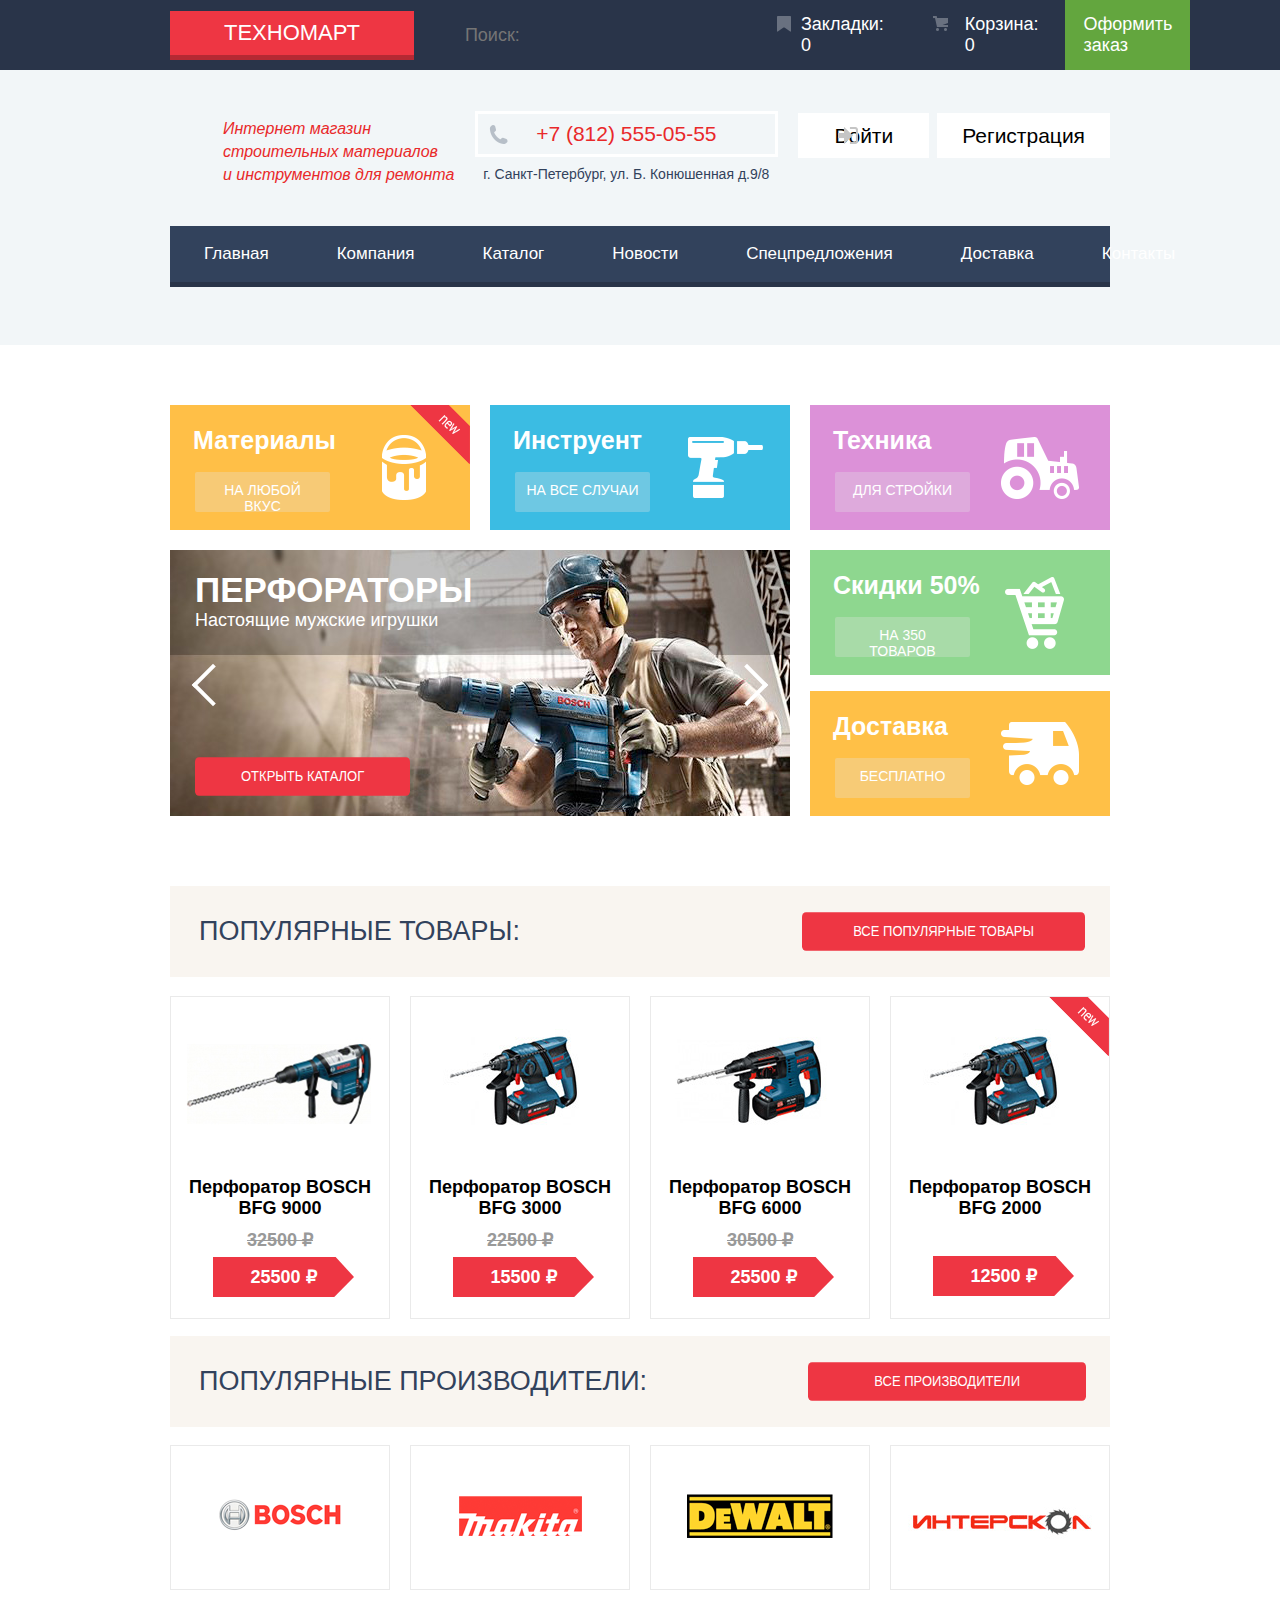
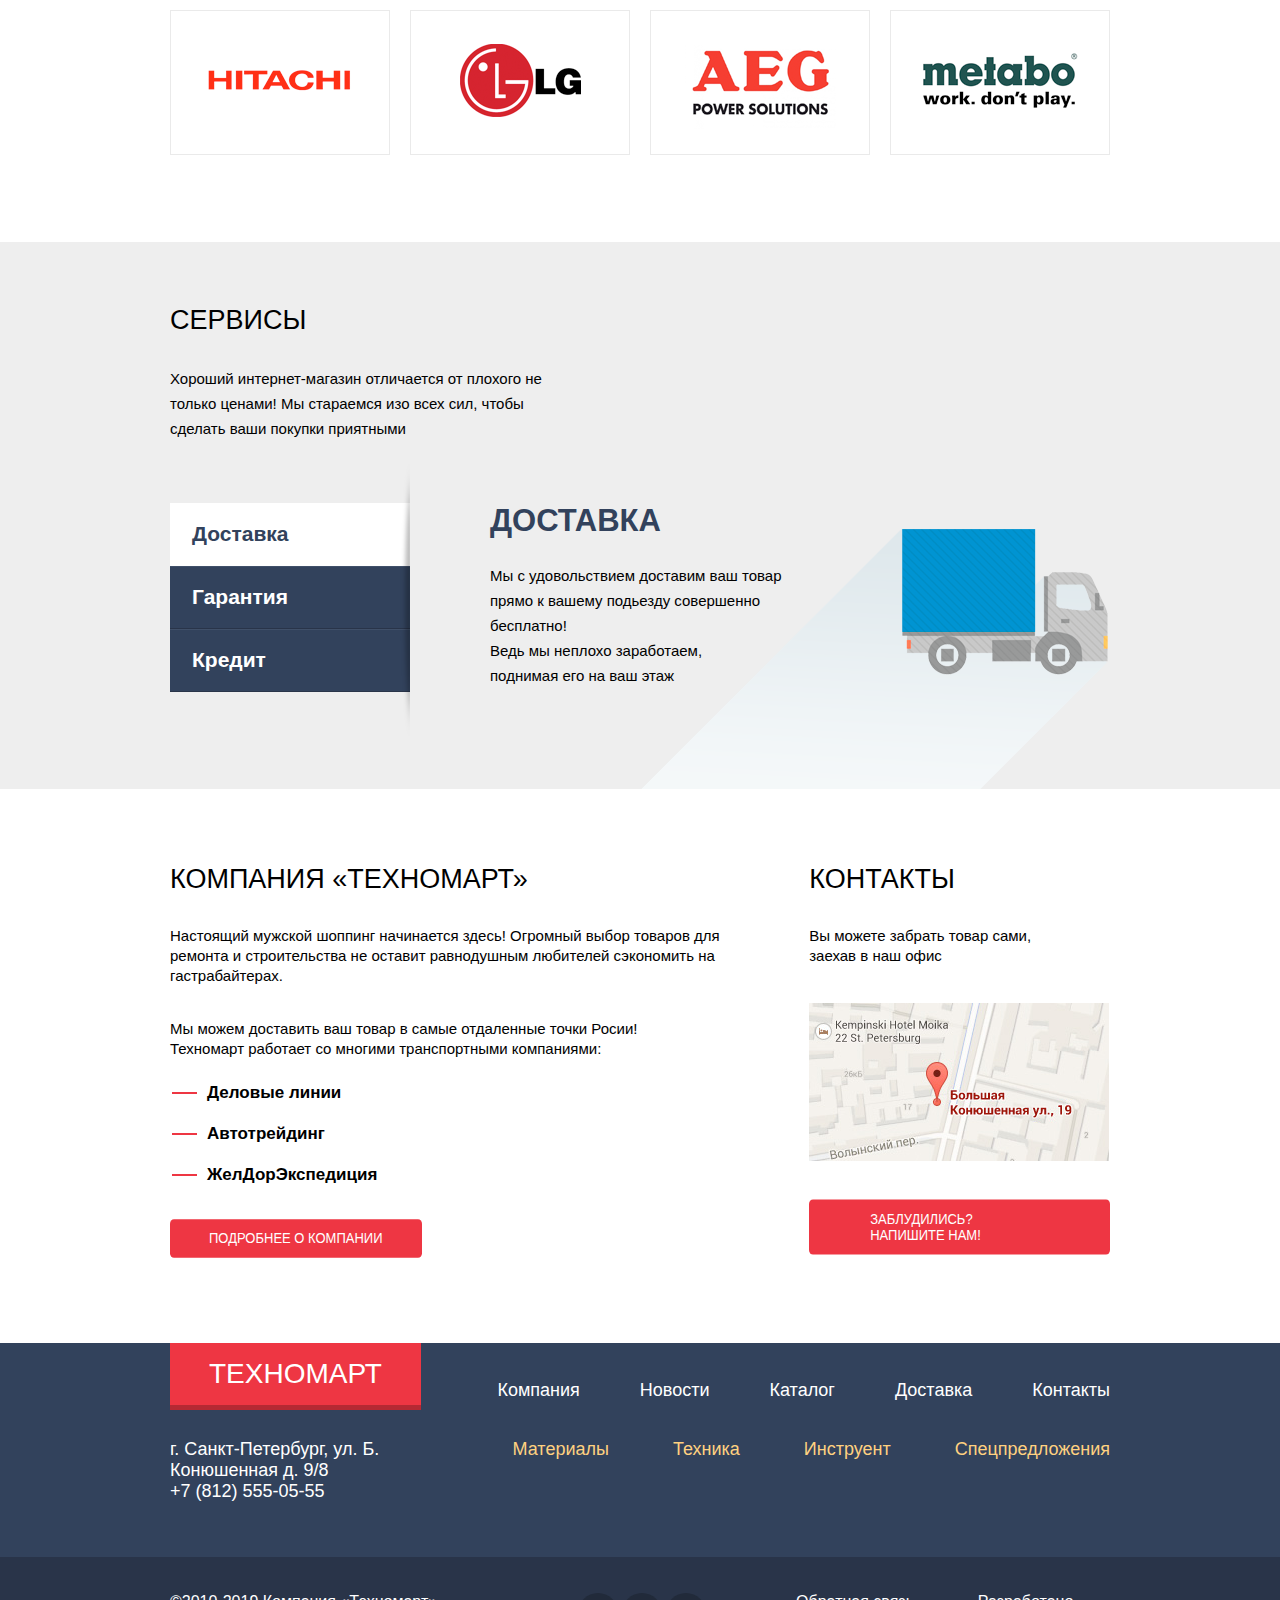
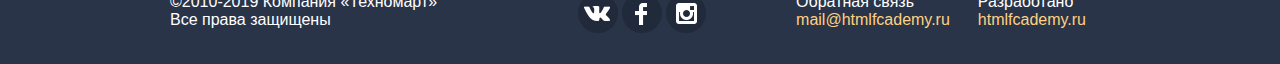
==== index.html @ 1d7a2756 "итоговая на проверку наставнику #1" ====
<!DOCTYPE html>
<html lang="ru">
  <head>
    <meta charset="utf-8">
    <title>HTML Academy: Техномарт</title>
    <link href="https://fonts.googleapis.com/css?family=Cuprum:400,400i,700&amp;PT+Sans:400,700&display=swap&subset=cyrillic" rel="stylesheet">
    <link href="css/main.css" rel="stylesheet">
  </head>
  <body>
    <header class="header">
      <section class="header-top">
        <h2 class="visually-hidden">Навигация по сайту</h2>
      <nav class="container navigation">
        <a class="header-logo" href="">Техномарт</a>
        <!--Поле ввода для поиск-->
        <form action="https://echo.htmlacademy.ru" method="get">

            <label for="form-search"></label>
            <input id="form-search" type="search" name="search" value="" placeholder="Поиск:">

        </form>
        <a class="bookmarks" href="">Закладки: 0</a>
        <a class="basket" href="">Корзина: 0</a>
        <a class="checkout" href="">Оформить заказ</a>
      </nav>
      </section>
      <section class="header-midlle">
        <div class="container wr-header">
        <h2 class="visually-hidden">Навигация по сайту</h2>
        <p class="shop-description">Интернет магазин<br>строительных материалов<br>и инструментов для ремонта</p>
        <div>
          <span class="header-number">+7 (812) 555-05-55</span>
          <span>г. Санкт-Петербург, ул. Б. Конюшенная д.9/8</span>
        </div>
        <ul class="user-navigation">
          <li><a class="login-link" href="">Войти</a></li>
          <li><a class="login-registration" href="">Регистрация</a></li>
        </ul>
        </div>
     <section class="container site-navigation-bottom">
       <h2 class="visually-hidden">Навигация по сайту</h2>
        <nav class="site-navigation">
          <ul>
            <li><a class="site-navigation-current">Главная</a></li>
            <li><a href="">Компания</a></li>
            <li><a href="inner.html">Каталог</a></li>
            <li><a href="">Новости</a></li>
            <li><a href="">Спецпредложения</a></li>
            <li><a href="">Доставка</a></li>
            <li><a href="">Контакты</a></li>
          </ul>
        </nav>
      </section>
      </section>
    </header>
    <!--Основное содержание-->
    <main class="main">
      <section class="container goods">
        <div class="goods-item-top">
          <h2 class="visually-hidden">Преимущества</h2>
          <div class="store-nav materials">
            <p>Материалы</p>
            <a class="bt-store" href="">На любой вкус</a>
          <!--сделать фоном красный уголок-->
          </div>
          <div class="store-nav tool">
            <p>Инструент</p>
            <a class="bt-store" href="">На все случаи</a>
          </div>
          <div class="store-nav technics">
            <p>Техника</p>
            <a class="bt-store" href="">Для стройки</a>
          </div>
        </div>

        <div class="wr-goods">
        <section class="slider">
            <h2 class="visually-hidden">Слайдер с товарами</h2>
            <input class="visually-hidden" type="radio" id="product-1" name="toggle" checked>
            <input class="visually-hidden" type="radio" id="product-2" name="toggle">

            <div class="slider-controls">
                <label class="slider-controls-item slider-controls-item--1" for="product-1">Первый</label>
              <label class="slider-controls-item slider-controls-item--2" for="product-2">Второй</label>
            </div>
            <ul class="slider-list">
              <li class="slider-item">
                  <h3>Перфораторы</h3>
                  <p>Настоящие мужские игрушки</p>
                  <a href="" class="button">Открыть каталог</a>
              </li>

              <li class="slider-item">
                  <h3>Дрели</h3>
                  <p>Соседям на радость!</p>
                  <a href="" class="button">Открыть каталог</a>
              </li>
            </ul>
          </section>

        <div class="goods-item-bottom">
        <div class="store-nav discounts">
          <p>Скидки 50%</p>
          <a class="bt-store" href="">На 350 товаров</a>
        </div>
        <div class="store-nav delivery">
          <p>Доставка</p>
          <a class="bt-store" href="">Бесплатно</a>
        </div>
        </div>
        </div>

        <!-- <section class="slider">
          <h2 class="visually-hidden">Слайдер с товарами</h2>
          <input class="visually-hidden" type="radio" id="product-1" name="toggle" checked>
          <input class="visually-hidden" type="radio" id="product-2" name="toggle">

          <div class="slider-controls">
              <label class="slider-controls-item slider-controls-item--1" for="product-1">Первый</label>
            <label class="slider-controls-item slider-controls-item--2" for="product-2">Второй</label>
          </div>
          <ul class="slider-list">
            <li class="slider-item">
                <h3>Перфораторы</h3>
                <p>Настоящие мужские игрушки</p>
                <a href="" class="button">Открыть каталог</a>
            </li>

            <li class="slider-item">
                <h3>Дрели</h3>
                <p>Соседям на радость!</p>
                <a href="" class="button">Открыть каталог</a>
            </li>
          </ul>
        </section> -->
      </section>
      <section class="container product">
        <h2 class="visually-hidden">Товары магазина</h2>
          <div class="bg-head">
            <h3 class="title">Популярные товары:</h3>
          <a href="" class="button">Все популярные товары</a>
          </div>
        <ul class="perferator-list">
          <li>
            <img src="img/perforator-3.png" alt="BFG 9000">
            <span class="product-category">Перфоратор BOSCH BFG 9000</span>
            <span class="product-discount">32500 ₽</span>
            <span class="product-price">25500 ₽</span>
            <div class="actions">
              <a class="checkout-order buy-item">Купить</a>
              <a class="bookmarks-item" href="">В закладки</a>
            </div>
          </li>
          <li>
            <img src="img/perforator-1.jpg" alt="BFG 3000">
            <span class="product-category">Перфоратор BOSCH BFG 3000</span>
            <span class="product-discount">22500 ₽</span>
            <span class="product-price">15500 ₽</span>
            <div class="actions">
              <a class="checkout-order buy-item">Купить</a>
              <a class="bookmarks-item" href="">В закладки</a>
            </div>
          </li>
          <li>
            <img src="img/perforator-2.jpg" alt="BFG 6000">
            <span class="product-category">Перфоратор BOSCH BFG 6000</span>
            <span class="product-discount">30500 ₽</span>
            <span class="product-price">25500 ₽</span>
            <div class="actions">
              <a class="checkout-order buy-item">Купить</a>
              <a class="bookmarks-item" href="">В закладки</a>
            </div>
          </li>
          <li class="no-discount new">
            <!--сделать фоном красный уголок-->
            <img src="img/perforator-1.jpg" alt="BFG 2000">
            <span class="product-category">Перфоратор BOSCH BFG 2000</span>
            <span class="product-price">12500 ₽</span>
            <div class="actions">
              <a href="" class="checkout-order buy-item">Купить</a>
              <a href="" class="bookmarks-item">В закладки</a>
            </div>
          </li>
        </ul>
      </section>
      <section class="container producers">
        <h2 class="visually-hidden">Производители</h2>
        <div class="bg-head">
          <h3 class="title">Популярные производители:</h3>
        <a href="#" class="button">Все производители</a>
        </div>
        <ul class="producers-list">
          <li><a href=""><img src="img/bosch.png" alt="bosch"></a></li>
          <li><a href=""><img src="img/makita.png" alt="makita"></a></li>
          <li><a href=""><img src="img/dewalt.png" alt="dewalt"></a></li>
          <li><a href=""><img src="img/interscol.png" alt="interscol"></a></li>
          <li><a href=""><img src="img/hitachi.png" alt="hitachi.png"></a></li>
          <li><a href=""><img src="img/lg.png" alt="lg.png"></a></li>
          <li><a href=""><img src="img/aeg.png" alt="aeg"></a></li>
          <li><a href=""><img src="img/metabo.png" alt="metabo"></a></li>
        </ul>
      </section>
      <section class="services">
        <h2 class="visually-hidden">Услуги</h2>
        <div class="container services-title">
          <h3 class="title">Сервисы</h3>
          <p>Хороший интернет-магазин отличается от плохого не только ценами!
          Мы стараемся изо всех сил, чтобы сделать ваши покупки приятными</p>
        </div>


          <div class="container services-bg">
            <input class="visually-hidden" type="radio" name="servise-group" value="delivery" id="filter-delivery" checked>
            <input class="visually-hidden" type="radio" name="servise-group" value="guarantee" id="filter-guarantee">
            <input class="visually-hidden" type="radio" name="servise-group" value="credit" id="filter-credit">
            <div class="services-controls bs">
              <label class="services-controls-item services-controls-item--1" for="filter-delivery">Доставка</label>
              <label class="services-controls-item services-controls-item--2" for="filter-guarantee">Гарантия</label>
              <label class="services-controls-item services-controls-item--3" for="filter-credit">Кредит</label>
            </div>
            <ul class="services-bg-list">
                <li class="services-bg-item">
                  <h3 class="headline-title">Доставка</h3>
                  <p>Мы с удовольствием доставим ваш товар прямо к вашему подьезду
                  совершенно бесплатно!<br>
                  Ведь мы неплохо заработаем,<br> поднимая его на ваш этаж</p>
                </li>
                <li class="services-bg-item">
                  <h3 class="headline-title">Гарантия</h3>
                  <p>Если купленный у нас товар поломается или заискрит,
                  а также в случае пожара, спровоцированного его возгоранием,
                  вы всегда можете быть уверены в нашей гарантии.
                  Мы обменяем сгоревший товар на новый.
                  Дом уж восстановите как-нибудь сами.</p>
                </li>
                <li class="services-bg-item">
                  <h3 class="headline-title">Кредит</h3>
                  <p>Залезть в долговую яму стало проще!
                  Кредитные консультанты придут вам на помощь.</p>
                  <a class="button" href="">Отправить заявку</a>
                </li>
            </ul>
          </div>




        <!-- <div class="services-bg">
          <input class="visually-hidden" type="radio" name="servise-group" value="delivery" id="filter-delivery" checked>
          <input class="visually-hidden" type="radio" name="servise-group" value="guarantee" id="filter-guarantee">
          <input class="visually-hidden" type="radio" name="servise-group" value="credit" id="filter-credit">

          <div class="services-controls">
            <label class="services-controls-item services-controls-item--1" for="filter-delivery">Доставка</label>
            <label class="services-controls-item services-controls-item--2" for="filter-guarantee">Гарантия</label>
            <label class="services-controls-item services-controls-item--3" for="filter-credit">Кредит</label>
          </div>

          <ul class="services-bg-list">
              <li class="services-bg-item">
                <h3 class="headline-title">Доставка</h3>
                <p>Мы с удовольствием доставим ваш товар прямо к вашему подьезду
                совершенно бесплатно!
                Ведь мы неплохо заработаем, поднимая его на ваш этаж</p>
              </li>
              <li class="services-bg-item">
                <h3 class="headline-title">Гарантия</h3>
                <p>Если купленный у нас товар поломается или заискрит,
                а также в случае пожара, спровоцированного его возгоранием,
                вы всегда можете быть уверены в нашей гарантии.
                Мы обменяем сгоревший товар на новый.
                Дом уж восстановите как-нибудь сами.</p>
              </li>
              <li class="services-bg-item">
                <h3 class="headline-title">Кредит</h3>
                <p>Залезть в долговую яму стало проще!
                Кредитные консультанты придут вам на помощь.</p>
                <a href="">Отправить заявку</a>
              </li>
            </ul> -->

        <!-- <div>

          <h3 class="headline-title">Доставка</h3>
          <p>Мы с удовольствием доставим ваш товар прямо к вашему подьезду
          совершенно бесплатно!
          Ведь мы неплохо заработаем, поднимая его на ваш этаж</p>


        </div>
        <div class="visually-hidden">
          <h3 class="headline-title">Гарантия</h3>
          <p>Если купленный у нас товар поломается или заискрит,
            а также в случае пожара, спровоцированного его возгоранием,
            вы всегда можете быть уверены в нашей гарантии.
            Мы обменяем сгоревший товар на новый.
            Дом уж восстановите как-нибудь сами.</p>


        </div>
        <div class="visually-hidden">
          <h3 class="headline-title">Кредит</h3>
          <p>Залезть в долговую яму стало проще!
            Кредитные консультанты придут вам на помощь.</p>
            <a href="">Отправить заявку</a>
        </div>

      </div>-->
      </section>

      <section class="container main-contact">
        <h2 class="visually-hidden">Контакты</h2>
      <div class="partners">
        <h3 class="title">Компания &laquo;Техномарт&raquo;</h3>
        <p>Настоящий мужской шоппинг начинается здесь! Огромный выбор товаров
          для ремонта и строительства не оставит равнодушным любителей сэкономить на
          гастрабайтерах.</p>
        <p>Мы можем доставить ваш товар в самые отдаленные точки Росии!<br>
          Техномарт работает со многими транспортными компаниями:</p>
        <ul class="partners-list">
          <li class="partners-item">Деловые линии</li>
          <li class="partners-item">Автотрейдинг</li>
          <li class="partners-item">ЖелДорЭкспедиция</li>
        </ul>
        <a class="button" href="">Подробнее о компании</a>
      </div>
      <div class="contact">
        <h3 class="title">Контакты</h3>
          <p>Вы можете забрать товар сами,<br> заехав в наш офис</p>
        <!--При нажатии карта увеличивается-->
          <a class="modal-link-map" href=""><img src="img/road-map-small.jpg" alt="Карта проезда"></a>
          <!--Ссылка-кнопка на попап формы связи-->
          <a class="modal-link-contact button" href="">Заблудились? Напишите нам!</a>
       </div>
      </section>
    </main>
  <footer class="footer">
    <section class="container footer-top">
      <h2 class="visually-hidden">О компании</h2>
      <nav class="footer-navigation">
        <a class="footer-logo" href="">Техномарт</a>
        <ul class="footer-site-navigation">
          <li><a href="">Компания</a></li>
          <li><a href="">Новости</a></li>
          <li><a href="inner.html">Каталог</a></li>
          <li><a href="">Доставка</a></li>
          <li><a href="">Контакты</a></li>
        </ul>
      </nav>
    </section>
    <section class="container footer-midlle">
      <h2 class="visually-hidden">Адрес и предложения</h2>
      <div class="footer-contact">
        <p>г. Санкт-Петербург, ул. Б. Конюшенная д. 9/8</p>
        <p>+7 (812) 555-05-55</p>
      </div>
      <nav class="footer-navigation-shop">
        <ul class="footer-shop-item">
          <li><a href="">Материалы</a></li>
          <li><a href="">Техника</a></li>
          <li><a href="">Инструент</a></li>
          <li><a href="">Спецпредложения</a></li>
        </ul>
      </nav>
    </section>
    <section class="footer-bottom">
      <div class="container wr-footer">
      <h2 class="visually-hidden">Обратная связь</h2>
     <div class="footer-copyright">
        <p>&copy;2010-2019 Компания &laquo;Техномарт&raquo;<br>
        Все права защищены</p>
    </div>
        <!--Мы в соцсетях-->
    <div>
      <ul class="footer-social">
        <li><a href="#"><img class="icon-social-vk" src="img/vk-icon.png" alt="вконтакте"></a></li>
        <li><a href="#"><img class="icon-social-fb" src="img/fb-icon.png" alt="фейсбук"></a></li>
        <li><a href="#"><img class="icon-social-ig" src="img/insta-icon.png" alt="инстаграм"></a></li>
      </ul>
    </div>
    <div class="footer-feedback">
      <p>Обратная связь</p>
      <a href="">mail@htmlfcademy.ru</a>
    </div>
    <div class="footer-development">
      <p>Разработано</p>
      <a href="https://htmlacademy.ru/intensive/htmlcss">htmlfcademy.ru</a>
    </div>
    </div>
    </section>
  </footer>

 <!--Попап формы связи-->
 <section class="modal modal-email">
    <h2 class="visually-hidden">Форма отправки</h2>
    <button class="modal-close" type="button" name="close" value="Закрыть"></button>
    <form action="https://echo.htmlacademy.ru" method="post" enctype="multipart/form-data">
      <div class="wr-form">
        <p><span>Ваше имя:</span><label for="your-name"></label>
        <input id="your-name" type="text" name="name" placeholder="Имя Фамилия"></p>
        <p><span>Ваш e-mail:</span><label for="your-email"></label>
        <input id="your-email" type="email" name="email" placeholder="email@example.com" required></p>
      </div>
      <p><span>Текст письма:</span>
      <textarea name="your-text" rows="5" cols="30" placeholder="В свободной форме" required></textarea></p>
      <div class="bg-modal-email"><button class="button" type="submit" name="send" value="Отправить">Отправить</button></div>
    </form>
 </section>
  <!--Попап всплывающей карты-->
  <section class=" modal modal-map">
      <h2 class="visually-hidden">Как до нас добраться</h2>
      <div class="map-img modal-link-map"><img src="img/road-map-big.jpg" alt="Офис компании по адресу ул. Большая Конюшенная 19/8, Санкт-Петербург"></div>
      <button  class="modal-close" type="button" name="close" value="Закрыть"></button>
  </section>
  <!--Попап карточки заказа-->
 <section class=" modal modal-order-card">
    <div class="bg-modal">
   <h2 class="visually-hidden">Добавление в корзину</h2>
    <button class="modal-close modal-close-card" type="button" name="close" value="Закрыть"></button>
    <!-- <button id="modal-close-order" type="button" name="close" value="Закрыть"></button> -->
    <p>Товар добавлен в корзинку</p>
   </div>
    <div class="wr-modal-order-card">
      <a class="button" href="">Оформить заказ</a>
      <a class="button" href="">Продожить покупки</a>
    </div>
 </section>

  <script>
    /*форма*/
    var link = document.querySelector(".modal-link-contact");
    var popup = document.querySelector(".modal-email");
    var close = popup.querySelector(".modal-close");
    var form = popup.querySelector("form");
    var name = popup.querySelector("[name=name]");
    var email = popup.querySelector("[name=email]");
    var isStorageSupport = true;
    var storage = "";
      try {
      storage = localStorage.getItem("name");
    } catch (err) {
      isStorageSupport = false;
    }

    link.addEventListener("click", function (evt){
      evt.preventDefault();
      popup.classList.add("modal-show");
      if (storage) {
      name.value = storage;
      email.focus();
    }else {
      name.focus();
    }
    });

    close.addEventListener("click", function (evt) {
    evt.preventDefault();
    popup.classList.remove("modal-show");
    popup.classList.remove("modal-error");
  });

  form.addEventListener("submit", function (evt) {
    if (!name.value || !email.value) {
      evt.preventDefault();
      popup.classList.add("modal-error");
    }else {
      if (isStorageSupport) {
        localStorage.setItem("name", name.value);
      }
    }
  });

  window.addEventListener("keydown", function (evt) {
    if (evt.keyCode === 27) {
      evt.preventDefault();
      if (popup.classList.contains("modal-show")) {
        popup.classList.remove("modal-show");
        popup.classList.remove("modal-error");
      }
    }
  });
  /*Карта*/
  var mapLink = document.querySelector(".modal-link-map");
  var mapPopup = document.querySelector(".modal-map");
  var mapClose = mapPopup.querySelector(".modal-close");

  mapLink.addEventListener("click", function (evt) {
    evt.preventDefault();
    mapPopup.classList.add("modal-show");
});
mapClose.addEventListener("click", function (evt) {
    evt.preventDefault();
    mapPopup.classList.remove("modal-show");
  });

  window.addEventListener("keydown", function (evt) {
    if (evt.keyCode === 27) {
      evt.preventDefault();
      if (mapPopup.classList.contains("modal-show")) {
        mapPopup.classList.remove("modal-show");
      }
    }
  });
  /*карточка заказа*/
  var orderLink = document.querySelector(".checkout-order");
  var orderPopup = document.querySelector(".modal-order-card");
  var orderClose = document.querySelector(".modal-close-card");

  orderLink.addEventListener("click", function (evt) {
    evt.preventDefault();
    orderPopup.classList.add("modal-show");
});
orderClose.addEventListener("click", function (evt) {
    evt.preventDefault();
    orderPopup.classList.remove("modal-show");
  });

  window.addEventListener("keydown", function (evt) {
    if (evt.keyCode === 27) {
      evt.preventDefault();
      if (orderPopup.classList.contains("modal-show")) {
        orderPopup.classList.remove("modal-show");
      }
    }
  });
  </script>
 </body>
</html>
---- css/main.css ----
*{
  margin: 0;
  padding: 0;
  box-sizing: border-box;
}

ul {
  list-style: none;
}

a {
  text-decoration: none;
}

.visually-hidden {
  display: none;
}

.container {
  max-width: 940px;
  margin: auto;
  /* padding: 0 20px; */
}

.navigation {
  display: flex;
  align-items: center;
  flex-direction: row;
}

.footer-navigation {
  display: flex;
  justify-content: space-between;
  align-items: center;
  flex-direction: row;
}

.footer-midlle {
  display: flex;
  justify-content: space-between;
  flex-direction: row;
  align-items: flex-start;
  margin-top: 29px;
}

.navigation .header-logo {
  font-family: 'Cuprum Regular', Arial, sans-serif;
  font-size: 22px;
  text-transform: uppercase;
  font-stretch: condensed;
  border-bottom: solid 5px #b52933;
  background-color: #ee3643;/*рамку опустить вниз*/
}
.navigation input {
  position: relative;
  outline: none;
  border: 1px solid transparent;
  background-color: #293449;
  padding: 13px 49px;
  padding-left: 50px;
  font-family: 'Cuprum Regular', Arial, sans-serif;
  font-size: 18px;
  font-stretch: condensed;
  color: #fff;
}
input [placeholder] {/*??*/
  color: #fff;
}
.navigation input::before {/*где иконка?*/
  content: '';
  position: absolute;
  top: 13px;
  right: 266px;
  bottom: 0;
  left: 0;
  background-image: url('../img/icon-search.png');
  background-repeat: no-repeat;
  background-position: 100% 0;
}

.navigation input:focus {
  background-color: #fff;
}

.header-logo {
  padding: 9px 54px;
}

.header-logo:hover,
.header-logo:focus {
  background-color: #ca2c37;
}

.checkout {
  padding: 14px 18px;
  background-color: #63a63e;
}

 .basket-focus {
  background-color: #ee3643;
  padding: 13px;
  padding-left: 45px;
  padding-right: 24px;
  margin-left: -8px;
}
.bookmarks,
.basket {
  position: relative;
  padding: 14px 27px;
  padding-left: 54px;
}

.navigation .bookmarks:hover,
.navigation .basket:hover {
  background-color: #212a3a;
}

.navigation .bookmarks:focus,
.navigation .basket:focus {
  background-color: #161d29;
  color: #999ca1;
}

.navigation .checkout:focus {
  background-color: #518534;
  color: #999ca1;
}

.bookmarks::before {
  content: '';
  position: absolute;
  top: 16px;
  right: 120px;
  bottom: 0;
  left: 0;
  background-image: url('../img/icon-bookmark.png');
  background-repeat: no-repeat;
  background-position: 100% 0;
}

.basket::before {
  content: '';
  position: absolute;
  top: 16px;
  right: 117px;
  bottom: 0;
  left: 0;
  background-image: url('../img/cart-icon.png');
  background-repeat: no-repeat;
  background-position: 100% 0;
}

.header-top {
  background-color: #293449;;
}

.header-midlle {
  background-color: #f2f6f8;
  padding-bottom: 58px;
}

.wr-header {
  display: flex;
  justify-content: space-between;
  padding-bottom: 40px;
  padding-top: 30px;
}

.shop-description {
  padding-top: 17px;
  padding-left: 53px;
}

.wr-header div {
  position: relative;
  display: flex;
  flex-direction: column;
  padding-top: 11px;
  text-align: center;
}

.user-navigation {
  position: relative;
  display: flex;
  padding-top: 24px;
}

.site-navigation-bottom {
  background-color: #32425c;
  border-bottom: solid 5px #293449;
}

.header-top a {
  font-family: 'Cuprum Regular', Arial, sans-serif;
  font-size: 18px;
  font-stretch: condensed;
  color: #fff;
}

div .shop-description  {
  font-family: 'Cuprum Italic', Arial, sans-serif;
  font-style: italic;
  font-size: 16px;
  font-stretch: condensed;
  line-height: 23px;
  color: #e9292a;
}

.header-number {
  font-family: 'Cuprum Regular', Arial, sans-serif;
  font-size: 21px;
  font-stretch: condensed;
  color: #e9292a;
  padding: 8px 58px;
  margin-bottom: 9px;
  border: 3px solid #fff;
}

.header-number::before {
  content: '';
  position: absolute;
  top: 25px;
  right: 0;
  bottom: 0;
  left: 0;
  background-image: url('../img/icon-phone.png');
  background-repeat: no-repeat;
  background-position: 5% 0%;
}

.header-number+span {
  font-family: 'Cuprum Regular', Arial, sans-serif;
  font-size: 14px;
  font-stretch: condensed;
  color: #32425c;
}

.user-navigation a,
.user-name {
  font-family: 'Cuprum Regular', Arial, sans-serif;
  font-size: 21px;
  /* line-height: 20px; */
  text-align: center;
  font-stretch: condensed;
  color: #000;
  background-color: #fff;
}

.heade p:last-child {
  position: relative;
}

.user-name::before {
  content: '';
  position: absolute;
  top: 13px;
  right: 266px;
  bottom: 0;
  left: 0;
  background-image: url('../img/icon-user.png');
  background-repeat: no-repeat;
  background-position: 100% 0;
}

.user-name::after {
  content: '';
  position: absolute;
  top: 15px;
  right: 12px;
  bottom: 0;
  left: 0;
  background-image: url('../img/icon-logout.png');
  background-repeat: no-repeat;
  background-position: 100% 0;
}

.login-link {
  padding: 11px 36px;
  margin-right: 8px;
}

.login-link::before {
  content: '';
  position: absolute;
  top: 27px;
  right: 252px;
  bottom: 0;
  left: 0;
  background-image: url('../img/icon-entrance.png');
  background-repeat: no-repeat;
  background-position: 100% 0;
}

.login-link::before:hover {    /*наведение и клик??*/
  color: #32425c;
}

.login-registration {
  padding: 11px 25px;
}

.login-link:hover,
.login-registration:hover {
  color: #ee3643;
}

.login-link:focus,
.login-registration:focus,
.user-name:focus {
  color: #c5c5c5;
}

.user a {
  font-family: 'Cuprum Regular', Arial, sans-serif;
  font-size: 16px;
  text-decoration: underline;
  font-stretch: condensed;
  color: #32425c;
}

.user {
  display: flex;
  position: relative;
  top: 66px;
  right: 57px;
  margin-right: 0px;
}

.user-orders {
  padding-right: 47px;
}

.user-name {
  padding-top: 11px;
  padding-bottom: 11px;
  padding-left: 48px;
  padding-right: 83px;
  position: absolute;
  margin-top: 12px;
  margin-left: -11px;
}

.user a:hover {
  color: #ee434f;
}

.user a:focus {
  color:
  #c5c5c5;
}

.site-navigation a {
  font-family: 'Cuprum Regular', Arial, sans-serif;
  font-size: 17px;
  text-decoration: none;
  font-stretch: condensed;
  padding: 18px 34px;/*посреди есть тонкая линия*/
  color: #fff;
}

.site-navigation a:hover {
  background-color: #293449;
}

.site-navigation a:focus{
  color: #c5c5c5;
}

.site-navigation ul,
.footer-site-navigation,
.footer-shop-item {
  display: flex;
  justify-content: space-around;
}

.site-navigation li  {
  padding: 18px 0;
}

.main {
  background-color: #fff;
}

.destination  p,
.services p,
.main-contact p {
  font-family: 'PT Sans Regular', Arial, sans-serif;
  font-size: 15px;
  font-weight: 400;
  line-height: 20px;
  font-stretch: condensed;
  color: #000;
}

.main-navigation {
  display: flex;
  position: relative;
}

.main-navigation li {
  padding-left: 50px;
  padding-top: 23px;
  padding-bottom: 18px;
}

.main-navigation li:nth-child(1)::before {
  content: '';
  position: absolute;
  top: 26px;
  right: 0;
  bottom: 0;
  left: 0;
  background-image: url('../img/icon-home.png');
  background-repeat: no-repeat;
  width: 14px;
  height: 12px;
}

.main-navigation li:nth-child(1)::after {
  content: '';
  position: absolute;
  top: 26px;
  right: 0;
  bottom: 0;
  left: 27px;
  background-image: url('../img/icon-right-small.png');
  background-repeat: no-repeat;
  width: 8px;
  height: 12px;
}

.main-navigation li:nth-child(n+2)::before {
  content: '';
  position: absolute;
  top: 26px;
  right: 0;
  bottom: 0;
  left: 122px;
  background-image: url('../img/icon-right-small.png');
  background-repeat: no-repeat;
  width: 8px;
  height: 12px;
}

.main-navigation li:nth-child(n+2)::after {
  content: '';
  position: absolute;
  top: 26px;
  right: 0;
  bottom: 0;
  left: 243px;
  background-image: url('../img/icon-right-small.png');
  background-repeat: no-repeat;
  width: 8px;
  height: 12px;
}



.main-navigation a {
  font-family: 'PT Sans Regular', Arial, sans-serif;
  font-size: 13px;
  color: #000;
  text-transform: uppercase;
  font-stretch: condensed;
  cursor: pointer;
}

.goods p {
  font-family: 'Cuprum Bold', Arial, sans-serif;
  font-size: 25px;
  font-weight: 600;
  padding-top: 21px;
  padding-left: 23px;
  font-stretch: condensed;
  color: #fff;
}

/* .goods {
  padding-top: 60px;
  padding-bottom: 50px;
  display: flex;
  flex-wrap: wrap
}

.slider {
  flex-grow: 1;
}

.goods-item {
  display: flex;
  flex-wrap: wrap;
  justify-content: space-between;

}
.goods > .goods-item {
   margin-bottom: 20px;
   flex-grow: 1
}
.wr-goods {
  display: flex;
  flex-grow: 1;
  justify-content: space-between;
}
.wr-goods .goods-item {
  flex-direction: column;
  justify-content: space-between;
} */




.goods {
  padding-top: 60px;
  padding-bottom: 50px;
  display: flex;
  flex-direction: column;
}

.goods-item-top {
  display: flex;
  /* flex-wrap: wrap; */
  justify-content: space-between;
}

.wr-goods {
  display: flex;
  flex-direction: row;
  padding-top: 20px;
}
.goods-item-bottom {
  display: flex;
  flex-direction: column;
}



/*слайдер*/
.slider {
  position: relative;
  width: 100%;
}

.slider-controls {
  position: absolute;
  left: 45%;
  bottom: 48%;
  z-index: 100;
  width: 160px;
  height: 18px;
  text-align: center;
  font-size: 0;
  transform: translateX(-50%);
}

.slider-controls label:nth-child(1) {
  position: relative;
  display: inline-block;
  width: 30px;
  height: 30px;
  cursor: pointer;
  border-left: 4px solid #fff;
  border-bottom: 4px solid #fff;
  transform: rotate(45deg);
  right: 144%;
}

.slider-controls label:nth-child(2) {
  position: relative;
  display: inline-block;
  width: 30px;
  height: 30px;
  cursor: pointer;
  border-left: 4px solid #fff;
  border-bottom: 4px solid #fff;
  transform: rotate(-135deg);
  right: -171%;
}

.slider-controls label::after {
  content: "";
  position: absolute;
  top: 8px;
  left: 8px;
  z-index: 1;
  width: 18px;
  height: 18px;
}

.slider-item {
  display: none;
  padding: 20px 0 22px 25px;
}

.slider-item:nth-child(1) {
  background-image: url("../img/image-slider-perforator.jpg");
  background-repeat: no-repeat;
  background-position: 0 0;
}

.slider-item:nth-child(2) {
  background-image: url("../img/image-slider-drill.jpg");
  background-repeat: no-repeat;
  background-position: 0 0;
}

#product-1:checked ~ .slider-list .slider-item:nth-child(1) {
  display: block;
}

#product-2:checked ~ .slider-list .slider-item:nth-child(2) {
  display: block;
}

#product-1:checked ~ .slider-controls .slider-controls-item--1::before,
#product-2:checked ~ .slider-controls .slider-controls-item--2::before {
  content: "";
  position: absolute;
  left: 50%;
  top: 50%;
  z-index: 2;
  width: 4px;
  height: 4px;
  margin: -4px;
  background-color: inherit;
}

.slider h3 {
  font-family: 'Cuprum Bold', Arial, sans-serif;
  font-size: 35px;
  font-weight: 600;
  text-transform: uppercase;
  padding: 0;
  font-stretch: condensed;
  color: #fff;
}

.slider p {
  font-family: 'Cuprum Regular', Arial, sans-serif;
  font-size: 18px;
  font-weight: 400;
  padding: 0;
  font-stretch: condensed;
  color: #fff;
  margin-bottom: 128px;
}

/*секция ДОСТАВКА*/
.services {
  background-color: #eee
  ;
}

.services-title {
  padding-top: 63px;
  padding-bottom: 62px;
}

.services-title h3 {
  padding: 0;
}

.services-bg {
  position: relative;
  display: flex;
  /* padding-bottom: 99px; */
  /* background-color: #eeeeee;*/
}

.services-bg-item {
  display: none;
}

/* .services-bg-item:nth-child(1) {
  display: block;
} */

.services-bg-list {
  width: 100%;
  padding-left: 80px;
}

.services-title p {
  max-width: 410px;
  /* padding-left: 30px; */
  padding-top: 30px;
  line-height: 25px;
}

.services-bg-list p {
  max-width: 326px;
  line-height: 25px;
  margin: 24px 0 24px;
}

/* .services-controls p {
  font-family: 'Cuprum Bold', Arial, sans-serif;
  font-size: 21px;
  font-weight: 600;
  font-stretch: condensed;
  color: #fff;
  padding: 18px 22px;
  cursor: pointer;
} */
.services-controls label {
  position: relative;
  display: flex;
  width: 240px;
  height: 63px;
  background-color: #32425c;
  border-top: 1px solid #405069;
  border-bottom: 1px solid #293449;
  font-family: 'Cuprum Bold', Arial, sans-serif;
  font-size: 21px;
  font-weight: 600;
  font-stretch: condensed;
  color: #fff;
  padding: 18px 22px;
  /* z-index: 5; */
  cursor: pointer;
}

/* .services-controls .label:active {
  background-color: #fff;
} */

.services-bg-item {
  display: none;
}

.services-bg-item:nth-child(1) {
  background-image: url('../img/bg-car.png');
  background-repeat: no-repeat;
  background-position: 99% 104%;
  height: 286px;
}

.services-bg-item:nth-child(2) {
  background-image: url('../img/bg-guarantee.png');
  background-repeat: no-repeat;
  background-position: 99% 104%;
  height: 286px;
}

.services-bg-item:nth-child(3) {
  background-image: url('../img/bg-credit.png');
  background-repeat: no-repeat;
  background-position: 99% 104%;
  height: 286px;
}

#filter-delivery:checked ~ .services-bg-list .services-bg-item:nth-child(1) {
  display: block;
}

#filter-guarantee:checked ~ .services-bg-list .services-bg-item:nth-child(2) {
  display: block;
}

#filter-credit:checked ~ .services-bg-list .services-bg-item:nth-child(3) {
  display: block;
}

/* #filter-delivery:checked ~ .services-controls .services-controls-item--1::before,
#filter-guarantee:checked ~ .services-controls .services-controls-item--2::before,
#filter-credit:checked ~ .services-controls .services-controls-item--3::before {
  content: "";
  position: absolute;
  left: 0;
  top: 0;
  width: 240px;
  height: 63px;
  background-color: #fff;
  color: #000;
} */

#filter-delivery:checked ~ .services-controls label[for=filter-delivery],
#filter-guarantee:checked ~ .services-controls label[for=filter-guarantee],
#filter-credit:checked ~ .services-controls label[for=filter-credit] {
  /* content: "";
  position: absolute;
  left: 0;
  top: 0;
  width: 240px;
  height: 63px; */
  background-color: #fff;
  color: #32425c;
  border-top: 1px solid #ffffff;
  border-bottom: 1px solid #ffffff;
}

.services-controls {
  position: relative;
}

/* .bs {
  border-right-color: #ef40b0;
    border-right-style: dotted;
    border-right-width: 3px;
    box-shadow: 0 0 10px 10px black ;
} */
.services-controls::after {
  content: '';
  position: absolute;
  top: -39px;
  left: 230px;
  right: 0;
  bottom: 0;
  width: 10px;
  height: 279px;
  background-image: url(../img/shadov-right.png);
  background-repeat: no-repeat;
  background-position: 0 0;
}

/* .services-controls p:focus {
  color:#999;
} */

.store-nav a {
  font-family: 'Cuprum Regular', Arial, sans-serif;
  font-size: 14px;
  font-weight: 400;
  text-transform: uppercase;
  font-stretch: condensed;
  color: #fff;
}

.bt-store {
  display: inline-block;
  width: 135px;
  height: 40px;
  background-color: rgba(229, 229, 229, .3);;
  text-align: center;
  padding: 10px;
  margin-left: 25px;
  margin-top: 17px;
  border-radius: 2px;
}

.bt-store:hover {
  background-color: rgba(204, 204, 204, .3);;
}

.bt-store:focus {
  background-color: rgba(178, 178, 178, .3);;
}

.store-nav {
  width: 300px;
  height: 125px;
}

.materials {
  background-color: #ffbf47;
  background-image: url('../img/icon-materials.png'), url('../img/new-flag.png');
  background-repeat: no-repeat;
  background-position: 83%, 100% 0;
}

.tool {
  background-color: #3bbce3;
  background-image: url('../img/icon-tool.png');
  background-repeat: no-repeat;
  background-position: 88%;
}

.technics {
  background-color: #dc91d8;
  background-image: url('../img/icon-equipment.png');
  background-repeat: no-repeat;
  background-position: 86%;
}

.discounts {
  background-color: #8ed78f;
  background-image: url('../img/icon-discount.png');
  background-repeat: no-repeat;
  background-position: 81%;
  margin-bottom: 16px;
}

.delivery {
  background-color: #ffc047;
  background-image: url('../img/icon-delivery.png');
  background-repeat: no-repeat;
  background-position: 86%;
}

.title {
  font-family: 'Cuprum Regular', Arial, sans-serif;
  font-size: 27px;
  font-weight: 400;
  text-transform: uppercase;
  padding: 16px 29px;
  font-stretch: condensed;
  /* color: #32425c; */
}

.product .title,
.producers .title {
  color: #32425c;
}

.producers {
  padding-bottom: 77px;
}

.bg-head {
  background-color: #f9f5f0;
}

.main .page-title {
  background-color: #f2f6f8;
  padding: 29px 26px;
}

.product div,
.producers div {
  display: flex;
  flex-direction: row;
  align-items: center;
  justify-content: space-between;
  padding: 14px 0;
}

.product div {
  margin-bottom: 19px;
}

.producers div {
  margin-top: 17px;
  margin-bottom: 8px;
}

.filtres p {
  font-family: 'PT Sans Regular', Arial, sans-serif;
  font-size: 14px;
  font-weight: 400;
  text-transform: uppercase;
  font-stretch: condensed;
  padding: 11px 21px;
  margin-top: 20px;
  margin-bottom: 17px;
  background-color: #f7f3ec;
  border-radius: 3px;
  color: #000;
}

fieldset {
  border: none;
}

.range-filter {
  width: 220px;
  margin-top: 16px;
  margin-bottom: 27px;
}

.range-controls {
  position: relative;
  height: 80px;
  background-color: #f7f3ec;
  border-radius: 5px;
  margin-bottom: 10px;
  padding-top: 38px;
  padding-right: 20px;
  padding-left: 20px;
}

.range-controls .scale {
  height: 2px;
  background: #d7dcde;
}

.range-controls .bar {
  width: 80%;
  height: 2px;
  background: #00ca74;
}

.range-controls .toggle {
  position: relative;
  width: 4px;
  height: 4px;
  padding: 0;
  border: 10px solid #ffffff;
  border-radius: 50%;
  box-shadow: 0 2px 1px 0 #cfcfcf;
  cursor: pointer;
}

.toggle div {
  position: absolute;
  left: -2px;
  top: -2px;
  height: 4px;
  width: 4px;
  background-color: #ababab;
  border-radius: 50%;
}

.range-controls .toggle-min {
  position: relative;
  left: 0;
  top: -12px;
}

.range-controls .toggle-max {
  position: relative;
  left: 140px;
  top: -32px;
}

/* .price-controls label {
  display: inline-block;
  width: 50%;
  font-size: 16px;
  text-transform: uppercase;
} */

.price-controls {
  position: relative;
  display: flex;
  justify-content: space-between;
  font-size: 0;
}

.price-controls span {
  content: '';
  position: absolute;
  top: 16px;
  right: 0;
  bottom: 0;
  left: 97px;
  margin-left: 9px;
  border: .5px solid #000;
  width: 9px;
  height: 0px;
}

.price-controls input {
  font-family: 'PT Sans Regular', Arial, sans-serif;
  font-size: 16px;
  text-align: center;
  color: #000;
  width: 95px;
  padding: 8px 10px;
  border: none;
  border-radius: 5px;
  background: #f7f3ec;
}

.filter-item,
.filter-product {
  border-bottom: 2px solid #e5e5e5;
}

.filter legend {
  font-family: 'PT Sans Bold', Arial, sans-serif;
  font-size: 17px;
  font-weight: 700;
  text-transform: uppercase;
  font-stretch: condensed;
  line-height: 24px;
  /* padding-top: 13px;
  padding-bottom: 6px; */
}

.filter-product,
.filter-power {
  margin-top: 18px;
}

.filter-product ul {
  padding-bottom: 17px;
  padding-top: 7px;
}

.filter-power ul {
  padding-top: 6px;
  padding-bottom: 73px;
}

.filter li {
  font-family: 'Cuprum Regular', Arial, sans-serif;
  font-size: 15px;
  text-transform: uppercase;
}

.filter ul {
  line-height: 39px;
}

.filter-input:hover + label {
  color: #c5c5c5;
}

.filter-input:focus + label {
  color: #b5b5b5;
}

.filter-input:disabled + label {
  color: #e9e9e9;
}

input[type="checkbox"]:checked,
input[type="checkbox"]:not(:checked),
input[type="radio"]:checked,
input[type="radio"]:not(:checked)
{

  position: absolute;
  left: -9999px;
}

input[type="checkbox"]:checked + label,
input[type="checkbox"]:not(:checked) + label,
input[type="radio"]:checked + label,
input[type="radio"]:not(:checked) + label {
  display: inline-block;
  position: relative;
  padding-left: 34px;
  line-height: 20px;
  cursor: pointer;
}

input[type="checkbox"]:checked + label:before,
 input[type="checkbox"]:not(:checked) + label:before {
  content: "";
  position: absolute;
  left: 0px;
  top: 0px;
  width: 20px;
  height: 20px;
  border: 2px solid #c5c5c5;
  background-color: #ffffff;
}

input[type="radio"]:checked + label:before,
input[type="radio"]:not(:checked) + label:before {
  content: "";
  position: absolute;
  left: 0px;
  top: 0px;
  width: 20px;
  height: 20px;
  background-color: #ffffff;
  border: 4px solid #c5c5c5;
}

input[type="checkbox"]:checked + label:before,
input[type="checkbox"]:not(:checked) + label:before {
  border-radius: 2px;
}

input[type="radio"]:checked + label:before,
input[type="radio"]:not(:checked) + label:before {
  border-radius: 100%;
}

input[type="checkbox"]:checked + label:after,
input[type="checkbox"]:not(:checked) + label:after,
input[type="radio"]:checked + label:after,
input[type="radio"]:not(:checked) + label:after {
  content: "";
  position: absolute;
  transition: all 0.2s ease;
}

input[type="checkbox"]:checked + label:after,
input[type="checkbox"]:not(:checked) + label:after {
  left: 7px;
  top: 3px;
  width: 16px;
  height: 7px;
  border-radius: 1px;
  border-left: 4px solid #c5c5c5;
  border-bottom: 4px solid #c5c5c5;
  transform: rotate(-45deg);
}

input[type="radio"]:checked + label:after,
input[type="radio"]:not(:checked) + label:after {
  left: 9px;
  top: 9px;
  width: 10px;
  height: 10px;
  border-radius: 100%;
  background-color: #c5c5c5;
}

input[type="checkbox"]:not(:checked) + label:after,
input[type="radio"]:not(:checked) + label:after {
  opacity: 0;
}

input[type="checkbox"]:checked + label:after,
input[type="radio"]:checked + label:after {
  opacity: 1;
}

.wr-product-list {
  margin-left: 22px;
}

.product {
  margin-top: 20px;
}

.product-category {
  font-family: 'PT Sans Bold', Arial, sans-serif;
  font-size: 18px;
  font-weight: 700;
  font-stretch: condensed;
  padding: 10px 17px;
}

.product-discount {
  font-family: 'PT Sans Bold', Arial, sans-serif;
  font-size: 18px;
  font-weight: 700;
  /* padding: 3px; */
  color: #999;
  text-decoration: line-through;
}

.product-price {
  font-family: 'PT Sans Bold', Arial, sans-serif;
  font-size: 18px;
  font-weight: 700;
  width: 141px;
  margin-left: 42px;
  margin-bottom: 21px;
  margin-top: 6px;
  padding: 9px;
  color: #fff;
  background-color: #ee3643;
  clip-path: polygon(87% 0%, 100% 50%, 86% 100%, 0% 100%, 0 49%, 0% 0%);
}

.product .actions {
  display: flex;
  flex-direction: column;
}

.actions {
  position: absolute;
  top: 0;
  left: 0;
  width: 218px;
  padding: 40px 0;
  background-color: #fff;
  z-index: 10;
}

.buy-item,
.bookmarks-item {
  display: block;
  width: 129px;
  margin: 0 auto;
  margin-bottom: 7px;
  padding: 7px 0;
  background-color: #63a63e;
  border: 3px solid #63a63e;
  border-bottom-color: #367315;
  border-radius:3px;
  color: white;
  font-size: 14px;
  font-weight: 400;
  font-family: "Cuprum", sans-serif;
  line-height: 18px;
  text-transform: uppercase;
}

.bookmarks-item {
  color: #32425c;
  background: white;
  border-color: #63a63e;
}

.buy-item:hover {
  background-color: #5fbb2d;
  border-color: #5fbb2d;
  border-bottom-color: #367315;
}

.buy-item:active {
  border-color: #518534;
  background-color: #518534;
  cursor: pointer;
}

.bookmarks-item:hover {
   border-color: #32425c;
}

.bookmarks-item:focus {
  border-color: #c1c6ce;
  color: #c1c6ce;
}

.perferator-list,
.wr-footer {
  display: flex;
  justify-content: space-between;
}

.perferator-list li,
.product-list li {
  position: relative;
  display: flex;
  flex-direction: column;
  text-align: center;
  width: 220px;
  border: 1px solid #eaeaea;
}

.perferator-list li:hover,
.product-list li:hover {
  transform: scale(1.03);
  box-shadow: 0 0 20px #ccc;
  cursor: pointer;
  transition: .5s;
}

.perferator-list li .actions,
.product-list li .actions {
  display: none;
}

.perferator-list li:hover .actions,
.product-list li:hover .actions  {
  display: block;
  background-color: #fff;
  height: 140px;
}
.no-discount .product-price {
  margin-top: 27px;
}

.new:after {
  content: '';
  position: absolute;
  top: 0;
  right: 0;
  bottom: 0;
  left: 0;
  background-image: url('../img/new-flag.png');
  background-repeat: no-repeat;
  background-position: 100% 0;
}

.perferator-list img {
  width: 218px;
}

.producers-list {
  display: flex;
  flex-flow: row wrap;
  justify-content: space-between;
  align-content: space-between;
  align-items: stretch;
}

.producers-list li {
  display: flex;
  justify-content: center;
  align-items: center;
  border: 1px solid #eaeaea;
  width: 220px;
  height: 145px;
  margin: 10px 0;
}

.producers-list li:hover {
  transform: scale(1.03);
  box-shadow: 0 0 20px #ccc;
  cursor: pointer;
  transition: .5s;
}

.producers-list li:focus {
  cursor: pointer;
  transition: .5s;
  opacity: .7;
}

.wr-product {
  display: flex;
}

.sorting {
  display: flex;
  align-items: center;
  padding: 9px;
  margin-top: 20px;
  border-radius: 3px;
  background-color: #f7f3ec;
}

.sorting-list {
  display: flex;
  position: relative;
  top:7;
}

.sorting p {
  font-family: 'PT Sans Regular', Arial, sans-serif;
  font-size: 14px;
  font-weight: 400;
  text-transform: uppercase;
  font-stretch: condensed;
  padding-left: 20px;
  padding-right: 70px;
  background-color: #f7f3ec;
  border-radius: 3px;
  color: #000;
}

.sorting a {
  font-family: 'PT Sans Regular', Arial, sans-serif;
  font-size: 14px;
  font-weight: 400;
  text-transform: uppercase;
  font-stretch: condensed;
  padding-left: 70px;
  background-color: #f7f3ec;
  border-radius: 3px;
  color: #b2b2b2;
  text-decoration: underline;
  /* border-bottom: 1px dashed blue; */
  /* border-bottom-style: dotted; */
  /* text-decoration: none; */
}

.sorting a:hover {
  color: #000;
}

.sorting a:active {
  color: #ee3643;
}
.sorting-list .button {
  /* border: 9px solid #f7f3ec;
  border-bottom: 11px solid #b2b2b2;
  cursor: pointer; */
    padding: 0;
    border: none;
    font: inherit;
    color: inherit;
    background-color: transparent;
    cursor: pointer;
    outline: none;
}

.sorting-list .button:nth-child(1) {
  border: 6px solid #f7f3ec;
  border-bottom: 11px solid #b2b2b2;
  cursor: pointer;
  outline: none;
  position: absolute;
  top: -2px;
  right: -39px;
}

.sorting-list .button:nth-child(2) {
  border: 6px solid #f7f3ec;
  border-top: 11px solid #b2b2b2;
  cursor: pointer;
  outline: none;
  position: relative;
  top: 2px;
  right: -71px;
}

.sorting-list .button:nth-child(1):hover {
  border: 6px solid #f7f3ec;
  border-bottom: 11px solid #000;
}

.sorting-list .button:nth-child(2):hover {
  border: 6px solid #f7f3ec;
  border-top: 11px solid #000;
}

.sorting-list .button:nth-child(1):active {
  border: 6px solid #f7f3ec;
  border-bottom: 11px solid #ee3643;
}

.sorting-list .button:nth-child(2):active {
  border: 6px solid #f7f3ec;
  border-top: 11px solid #ee3643;
}

.product-list {
  display: flex;
  flex-wrap: wrap;
  justify-content: space-between;
}

.product-list li {
  margin-bottom: 16px;
}

.pagination {
  padding-top: 36px;
  padding-bottom: 61px;
}

.pagination-list {
  display: flex;
  padding-left: 239px;
}

.pagination a {
  font-family: 'PT Sans Regular', Arial, sans-serif;
  font-size: 13px;
  font-weight: 400;
  text-transform: uppercase;
  font-stretch: condensed;
  color: #000;
}

.pagination li {
  padding: 9px 16px;
  border: 1px solid #e5e5e5;
  margin: 0 4px;
  border-radius: 3px;
}

.pagination-list .next {
  padding: 9px 33px;
}

.pagination-list li:hover,
.filtres .button:hover {
  border: 1px solid #bdc6ca;
}

.pagination-list li:focus,
.filtres .button:focus {
  border: 1px solid #ee3643;
}

.pagination-list li:active {
  background-color:  #ee3643;
}

.pagination-list .current {
  background: #ee3643;
}

.pagination-list .current:hover,
.pagination-list .current:focus,
.pagination-list .current:active {
  background: #ee3643;
}

.subtitle {
  font-family: 'Cuprum Regular', Arial, sans-serif;
  font-size: 30px;
  font-weight: 400;
  text-transform: uppercase;
  font-stretch: condensed;
  color: #000;
}

.headline-title {
  font-family: 'Cuprum Regular', Arial, sans-serif;
  font-size: 31px;
  font-weight: 600;
  text-transform: uppercase;
  font-stretch: condensed;
  color: #32425c;
}

/* .destination  p,
.services p,
.main-contact p {
  font-family: 'PT Sans Regular', Arial, sans-serif;
  font-size: 15px;
  font-weight: 400;
  line-height: 20px;
  font-stretch: condensed;
  color: #000;
} */

.destination  p {
  line-height: 25px;
  padding-bottom: 67px;
}

.partners {
  max-width: 63%;
}

.partners p {
  padding: 15px 0px 18px;
}

.partners h3,
.contact h3 {
  padding-left: 0;
}

.partners-list li {
  font-family: 'Cuprum Bold', Arial, sans-serif;
  font-size: 17px;
  font-weight: 700;
  line-height: 20px;
  font-stretch: condensed;
  padding-bottom: 21px;
  color: #000;
}

.partners-list {
  position: relative;
  margin-left: 37px;
  margin-bottom: 15px;
  margin-top: 6px;
}

.partners-item {
  position: relative;
}

.partners-item::before {
  content: '';
  position: absolute;
  top: 9px;
  right: 0;
  bottom: 0;
  left: -35px;
  border: 1px solid #ee3643;
  width: 23px;
  height: 0px;
}

.contact {
  max-width: 37%;
  padding-left: 47px;
}

.contact p {
  padding-top: 15px;
  padding-bottom: 37px;
}

.producers .button,
.main-contact .button,
.product .button,
.slider .button,
.modal-email .button,
.wr-modal-order-card .button,
.services-bg-item .button  {
  font-family: 'Cuprum Regular', Arial, sans-serif;
  font-size: 13px;
  font-weight: 400;
  text-transform: uppercase;
  background-color: #ee3643;
  color: #fff;
  transform: scaley(1.1);
  font-stretch: extra-condensed;
  border-radius: 4px;
}

.slider .button,
.services-bg-item .button  {
  display: inline-block;
  padding: 10px 46px;
}

.product .button {
  display: inline-block;
  padding: 10px 51px;
  margin-right: 25px;
}

.producers .button {
  display: inline-block;
  padding: 10px 66px;
  margin-right: 24px;
}

.partners .button {
  display: inline-block;
  padding: 10px 39px;
}

.contact .button:last-child {
  display: inline-block;
  padding: 10px 61px;
  margin-top: 37px;
}

.button:hover {
  background: #ca2c37;
}

.button:focus {
  background-color: #ba2732;
}

.filtres .button {
  display: inline-block;
  font-family: 'Cuprum Regular', Arial, sans-serif;
  font-size: 13px;
  font-weight: 400;
  text-transform: uppercase;
  background-color: #fff;
  color: #000000;
  transform: scaley(1.1);
  font-stretch: extra-condensed;
  border-radius: 3px;
  border: solid 1px #e5e5e5;
  text-align: center;
  padding: 10px 42px;
}

.main-contact {
  display: flex;
  justify-content: space-between;
  margin-top: 59px;
  margin-bottom: 87px;
}

.bg-main-bottom {
  /* min-height: 260px; */
  background-color: #f2f6f8;
}
.destination h3 {
  padding: 60px 0 24px;
}

.footer {
  background-color: #32425c;
}

.footer-bottom {
  background-color: #293449;
}

.footer-navigation .footer-logo {
  font-family: 'Cuprum Regular', Arial, sans-serif;
  font-size: 28px;
  text-transform: uppercase;
  font-stretch: condensed;
  border-bottom: solid 5px #b52933;
  background-color: #ee3643;
}

.footer-logo {
  padding: 15px 39px;
}

.footer-top a {
  font-family: 'Cuprum Regular', Arial, sans-serif;
  font-size: 18px;
  font-stretch: condensed;
  color: #fff;
}
.footer-site-navigation li {
  padding-left: 60px;
  padding-top: 27px;
}

.footer-shop-item li {
  padding-left: 64px;
}

.footer-site-navigation a:hover,
.footer-shop-item a:hover,
.footer-feedback a:hover,
.footer-development a:hover {
  text-decoration: underline;
}

.footer-site-navigation a:focus,
.footer-shop-item a:focus {
  text-decoration: none;
  opacity: .5;
}

.footer-feedback a:focus,
.footer-development a:focus {
  text-decoration: none;
  color: #ee3643;
}

.footer-contact p {
  font-family: 'Cuprum Regular', Arial, sans-serif;
  font-size: 18px;
  font-stretch: condensed;
  color: #fff;
}

.footer-shop-item a {
  font-family: 'Cuprum Regular', Arial, sans-serif;
  font-size: 18px;
  font-stretch: condensed;
  color: #ffd180;
}

.footer-social li {
  position: relative;
  width: 40px;
  height: 40px;
  background-color: #212a3a;
  border-radius: 50%;
  margin: 0 2px;
}

 .icon-social-vk {
  position: absolute;
  top: 13px;
  right: 8px;
}

.icon-social-fb {
  position: absolute;
  top: 10px;
  right: 15px;
}

.icon-social-ig {
  position: absolute;
  top: 10px;
  right: 9px;
}

.footer-social li:hover {
  background-color: #ee3643;
}

.footer-copyright p,
.footer-development p,
.footer-development a,
.footer-feedback a,
.footer-feedback p {
  font-family: 'Cuprum Regular', Arial, sans-serif;
  font-size: 16px;
  font-stretch: condensed;
  color: #fff;
}

.footer-feedback a,
.footer-development a {
  color: #ffd180;
}

.wr-footer {
  margin-top: 55px;
  padding-top: 36px;
  padding-bottom: 31px;
}

.footer-social {
  display: flex;
  padding-left: 111px;
}

.footer-feedback {
  padding-left: 60px;
}

.footer-development {
  padding-right: 24px;
}

/*Модальные окна*/
/*Карточка заказа*/
.modal {
  position: fixed;
  width: 600px;
  background-color: #fff;/*временный*/
  box-shadow: 0 30px 50px rgba(0, 0, 0, 0.7);/*перевести в 6значный*/
  /* z-index: 10; */
}

.modal-email {
  display: none;
  top: 20%;
  left: 30%;
  border-top: 7px solid #e9292a;
}

.modal-email .modal-close,
.modal-order-card .modal-close {
  position: absolute;
  top: 2%;
  right: 1%;
  width: 22px;
  height: 22px;
  background-color: transparent;
  border: 0;
  cursor: pointer;
  outline: none;
}

.modal-close::before,
.modal-close::after {
  content: "";
  position: absolute;
  right: 1px;
  top: 10px;
  width: 25px;
  height: 3px;
  background-color: #ee3643;
}

.modal-close::before {
  transform: rotate(45deg);
}

.modal-close::after {
  transform: rotate(-45deg);
}

.wr-form {
  display: flex;
  justify-content: space-between;
  margin-top: 30px;
}

.wr-form p:nth-child(1) {
  margin-left: 60px;
  margin-right: 30px;
}

.wr-form p:nth-child(2) {
  margin-right: 60px;
  margin-left: 0;
}

.modal-email span {
  font-family: 'Cuprum Bold', Arial, sans-serif;
  font-size: 17px;
  font-weight: 700;
  line-height: 20px;
  font-stretch: condensed;
  padding: 13px 0 10px;
  color: #000;
}

.modal-email p {
  margin-left: 60px;
}

.modal-email input[type="text"],
.modal-email input[type="email"],
.modal-email textarea {
  font-family: 'PT Sans Regular', Arial, sans-serif;
  font-size: 15px;
  font-weight: 400;
  line-height: 20px;
  font-stretch: condensed;
  width: 225px;
  padding: 10px;
  border-radius: 3px;
  outline: none;
  border: 2px solid transparent;
  margin-top: 10px;
  margin-bottom: 20px;
  border-color: #ccc;
}

.modal-email textarea {
  width: 480px;
  resize: none;
}
.modal-email .button {
  padding: 10px 215px;
  outline: none;
  border: 2px solid transparent;
  margin-top: 35px;
  margin-bottom: 35px;
  margin-left: 60px
}

.bg-modal-email {
  margin-top: 20px;
  background-color: #f2f6f8;
}

/*Всплывающая карта*/
 .modal-show {
  display: block;
  -webkit-animation: bounce 0.6s;
  animation: bounce 0.6s;
}
 .map-img {
  position: relative;
  overflow: hidden;
  width: 940px;
  height: 446px;
}
.map-img img {
  position: absolute;
  top: 0;
  right: 0px;
  left: 0px;
  bottom: 0;
}
 .modal-map p {
  position: absolute;
  top: 0;
  left: 0;
  z-index: 1;

  margin: 0;
}
.modal-map {
  display: none;
  top: 8%;
  left: 15%;
  width: 940px;
  height: 447px;
}

.modal-map .modal-close {
  position: absolute;
  top: 3%;
  right: 1%;
  width: 22px;
  height: 22px;
  background-color: transparent;
  border: 0;
  outline: none;
  cursor: pointer;
}

/*карточка заказа*/

.wr-modal-order-card {
  padding-top: 35px;
  padding-bottom: 35px;
  text-align: center;
  background-color: #f2f6f8;
}

.modal-order-card {
  display: none;
  top: 20%;
  left: 30%;
  border-top: 7px solid #e9292a;
}

.modal-order-card p {
  font-family: 'Cuprum Regular', Arial, sans-serif;
  font-size: 30px;
  font-weight: 400;
  font-stretch: condensed;
  text-align: center;
  padding-top: 50px;
  padding-bottom: 50px;
  color: #000;
}

.modal-order-card p::before {
  content: "";
  position: absolute;
  left: 83px;
  top: 45px;
  width: 50px;
  height: 50px;
  border-radius: 50%;
  background-color: #63a63e;
}

.modal-order-card p::after {
  content: "";
  position: absolute;
  left: 95px;
  top: 60px;
  width: 20px;
  height: 11px;
  border-radius: 1px;
  border-left: 5px solid #fff;
  border-bottom: 5px solid #fff;
  transform: rotate(-45deg);
}

.wr-modal-order-card a {
  display: inline-block;
  padding: 10px 39px;
  margin-left: 23px;
}

.wr-modal-order-card a:nth-child(2) {
  color: #000;
  background-color: #fff;
}


/*события*/
.modal-error {
  -webkit-animation: shake 0.6s;
  animation: shake 0.6s;
  -webkit-animation-duration: 0.6s;
  animation-duration: 0.6s;
}

.modal-show {
  display: block;
  /* -webkit-animation: bounce 0.6s; */
  animation: bounce 0.6s;
}

@-webkit-keyframes bounce {
  0% {
    -webkit-transform: translateY(-2000px);
    transform: translateY(-2000px);
  }

  70% {
    -webkit-transform: translateY(30px);
    transform: translateY(30px);
  }

  90% {
    -webkit-transform: translateY(-10px);
    transform: translateY(-10px);
  }

  100% {
    -webkit-transform: translateY(0);
    transform: translateY(0);
  }
}

@keyframes bounce {
  0% {
    -webkit-transform: translateY(-2000px);
    transform: translateY(-2000px);
  }

  70% {
    -webkit-transform: translateY(30px);
    transform: translateY(30px);
  }

  90% {
    -webkit-transform: translateY(-10px);
    transform: translateY(-10px);
  }

  100% {
    -webkit-transform: translateY(0);
    transform: translateY(0);
  }
}

@-webkit-keyframes shake {

  0%,
  100% {
    -webkit-transform: translateX(0);
    transform: translateX(0);
  }

  10%,
  30%,
  50%,
  70%,
  90% {
    -webkit-transform: translateX(-10px);
    transform: translateX(-10px);
  }

  20%,
  40%,
  60%,
  80% {
    -webkit-transform: translateX(10px);
    transform: translateX(10px);
  }
}

@keyframes shake {

  0%,
  100% {
    -webkit-transform: translateX(0);
    transform: translateX(0);
  }

  10%,
  30%,
  50%,
  70%,
  90% {
    -webkit-transform: translateX(-10px);
    transform: translateX(-10px);
  }

  20%,
  40%,
  60%,
  80% {
    -webkit-transform: translateX(10px);
    transform: translateX(10px);
  }
}

.modal-error {
  -webkit-animation: shake 0.6s;
  animation: shake 0.6s;
  -webkit-animation-duration: 0.6s;
  animation-duration: 0.6s;
}

.modal-show {
  display: block;
  -webkit-animation: bounce 0.6s;
  animation: bounce 0.6s;
}
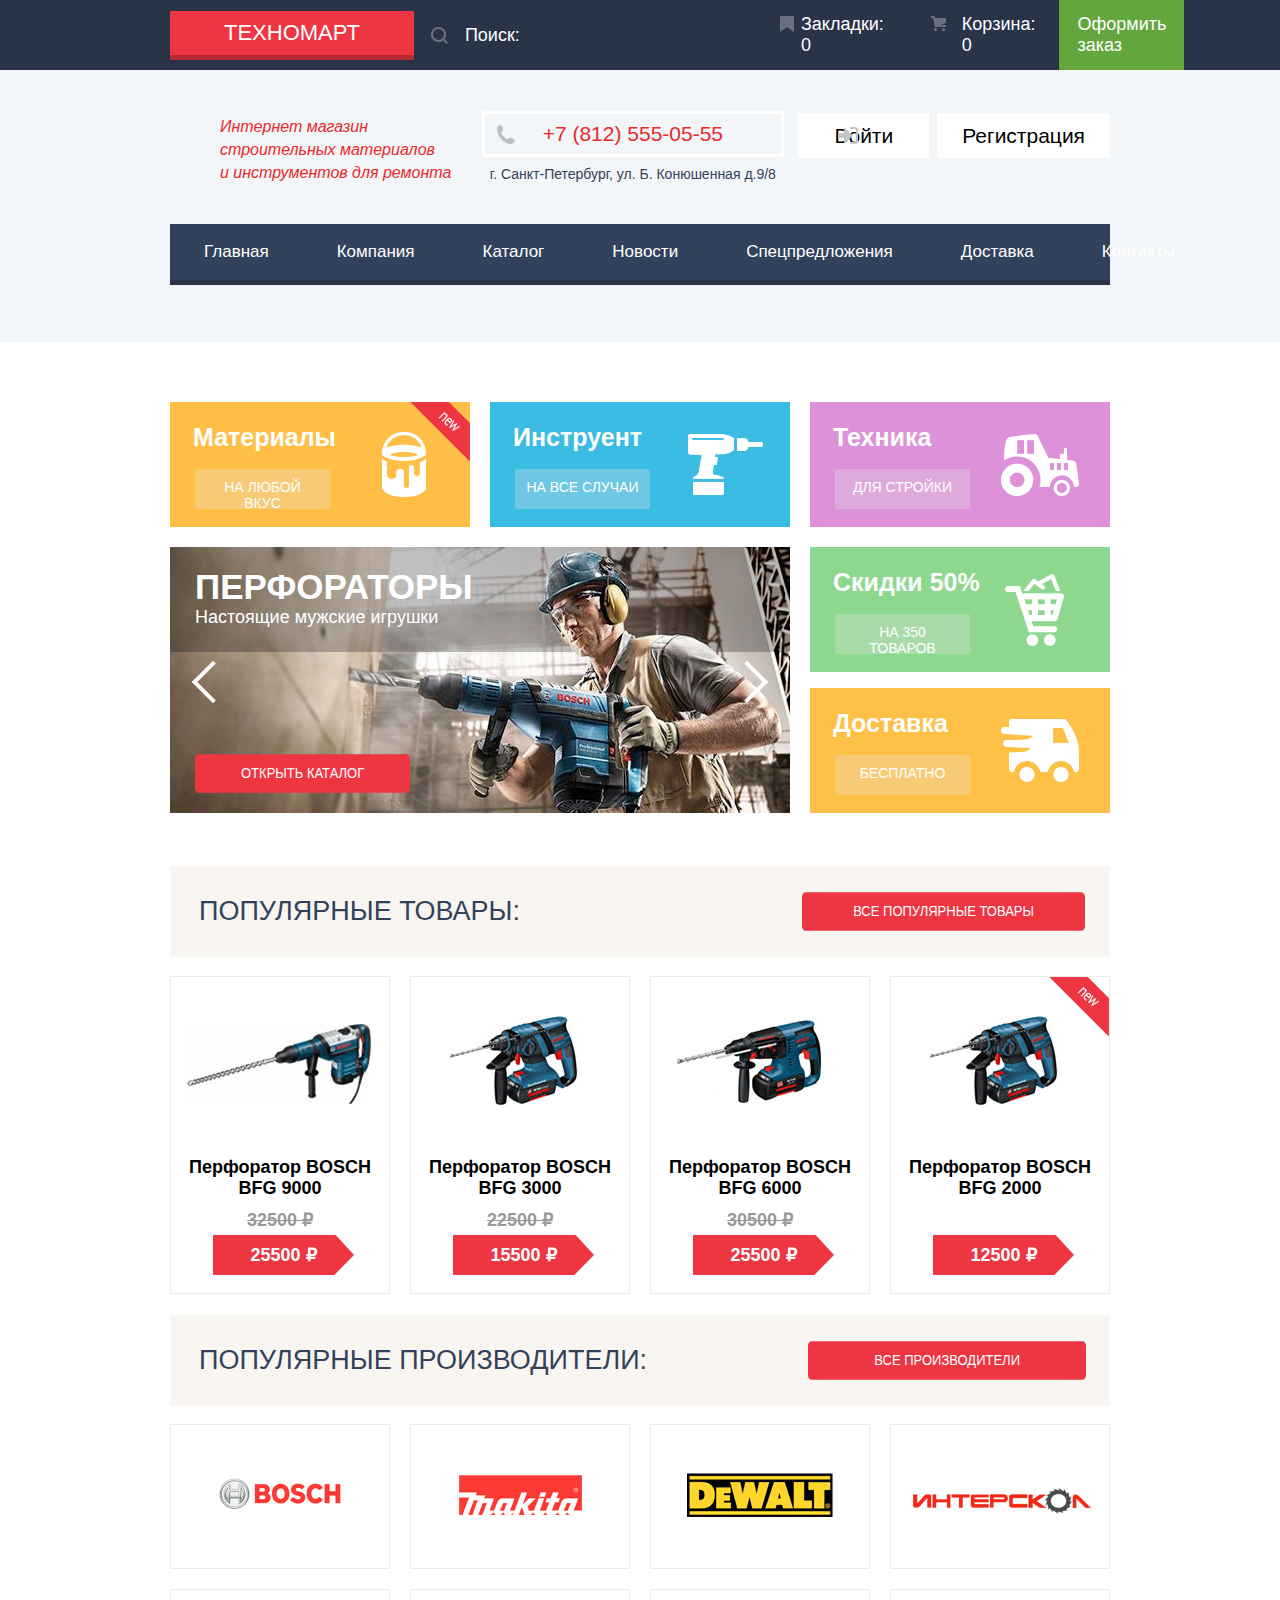
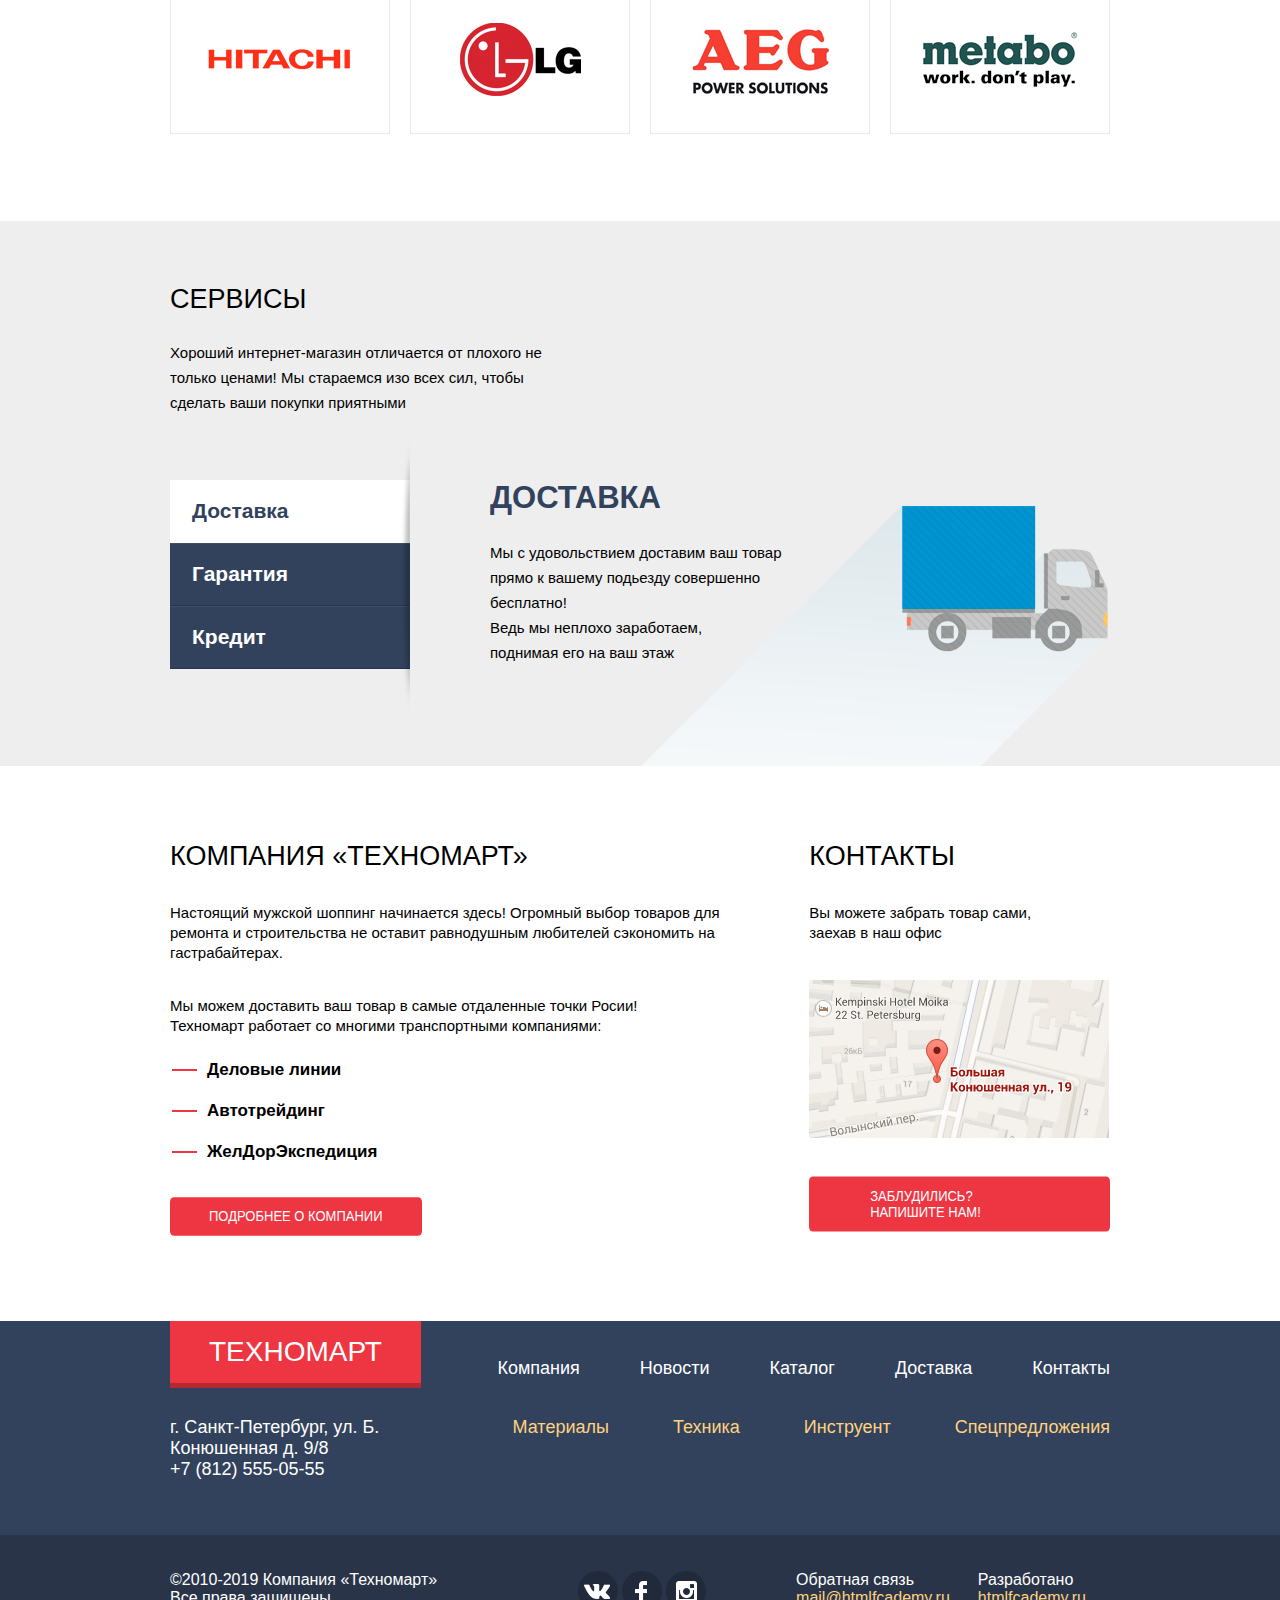
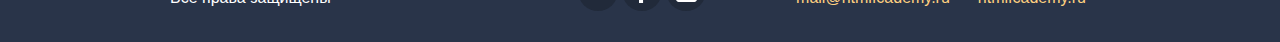
==== commit b8e41a39: "консультация по ИЕ" ====
--- a/index.html
+++ b/index.html
@@ -15,7 +15,7 @@
         <!--Поле ввода для поиск-->
         <form action="https://echo.htmlacademy.ru" method="get">
 
-            <label for="form-search"></label>
+
             <input id="form-search" type="search" name="search" value="" placeholder="Поиск:">
 
         </form>
@@ -87,13 +87,13 @@
               <li class="slider-item">
                   <h3>Перфораторы</h3>
                   <p>Настоящие мужские игрушки</p>
-                  <a href="" class="button">Открыть каталог</a>
+                  <a href="inner.html" class="button">Открыть каталог</a>
               </li>
 
               <li class="slider-item">
                   <h3>Дрели</h3>
                   <p>Соседям на радость!</p>
-                  <a href="" class="button">Открыть каталог</a>
+                  <a href="inner.html" class="button">Открыть каталог</a>
               </li>
             </ul>
           </section>
@@ -392,24 +392,29 @@
 
  <!--Попап формы связи-->
  <section class="modal modal-email">
-    <h2 class="visually-hidden">Форма отправки</h2>
-    <button class="modal-close" type="button" name="close" value="Закрыть"></button>
-    <form action="https://echo.htmlacademy.ru" method="post" enctype="multipart/form-data">
-      <div class="wr-form">
-        <p><span>Ваше имя:</span><label for="your-name"></label>
-        <input id="your-name" type="text" name="name" placeholder="Имя Фамилия"></p>
-        <p><span>Ваш e-mail:</span><label for="your-email"></label>
-        <input id="your-email" type="email" name="email" placeholder="email@example.com" required></p>
+  <h2 class="visually-hidden">Форма отправки</h2>
+  <button class="modal-close" type="button" name="close" value="Закрыть"></button>
+  <form action="https://echo.htmlacademy.ru" method="post" enctype="multipart/form-data">
+    <div class="wr-form">
+      <div class="form-name"><label for="your-name">Ваше имя:</label>
+        <input id="your-name" type="text" name="name" placeholder="Имя Фамилия">
       </div>
-      <p><span>Текст письма:</span>
-      <textarea name="your-text" rows="5" cols="30" placeholder="В свободной форме" required></textarea></p>
-      <div class="bg-modal-email"><button class="button" type="submit" name="send" value="Отправить">Отправить</button></div>
-    </form>
- </section>
-  <!--Попап всплывающей карты-->
+      <div class="form-email"><label for="your-email">Ваш e-mail:</label>
+        <input id="your-email" type="email" name="email" placeholder="email@example.com" required>
+      </div>
+    </div>
+    <div class="form-text"><label for="your-text">Текст письма:</label>
+      <textarea name="your-text" rows="5" cols="30" placeholder="В свободной форме" required></textarea>
+    </div>
+    <div class="bg-modal-email"><button class="button" type="submit" name="send" value="Отправить">Отправить</button></div>
+  </form>
+</section>
+
+   <!--Попап всплывающей карты-->
   <section class=" modal modal-map">
       <h2 class="visually-hidden">Как до нас добраться</h2>
-      <div class="map-img modal-link-map"><img src="img/road-map-big.jpg" alt="Офис компании по адресу ул. Большая Конюшенная 19/8, Санкт-Петербург"></div>
+      <div class="map-img modal-link-map"><a target="blank" href="https://yandex.by/maps/2/saint-petersburg/?ll=30.323055%2C59.938631&mode=search&ol=geo&ouri=ymapsbm1%3A%2F%2Fgeo%3Fll%3D30.323057%252C59.938633%26spn%3D0.001000%252C0.001000%26text%3D%25D0%25A0%25D0%25BE%25D1%2581%25D1%2581%25D0%25B8%25D1%258F%252C%2520%25D0%25A1%25D0%25B0%25D0%25BD%25D0%25BA%25D1%2582-%25D0%259F%25D0%25B5%25D1%2582%25D0%25B5%25D1%2580%25D0%25B1%25D1%2583%25D1%2580%25D0%25B3%252C%2520%25D0%2591%25D0%25BE%25D0%25BB%25D1%258C%25D1%2588%25D0%25B0%25D1%258F%2520%25D0%259A%25D0%25BE%25D0%25BD%25D1%258E%25D1%2588%25D0%25B5%25D0%25BD%25D0%25BD%25D0%25B0%25D1%258F%2520%25D1%2583%25D0%25BB%25D0%25B8%25D1%2586%25D0%25B0%252C%252019%252F8%2520&z=15">
+        <img src="img/road-map-big.jpg" alt="Офис компании по адресу ул. Большая Конюшенная 19/8, Санкт-Петербург"></a></div>
       <button  class="modal-close" type="button" name="close" value="Закрыть"></button>
   </section>
   <!--Попап карточки заказа-->
@@ -426,103 +431,8 @@
     </div>
  </section>
 
-  <script>
-    /*форма*/
-    var link = document.querySelector(".modal-link-contact");
-    var popup = document.querySelector(".modal-email");
-    var close = popup.querySelector(".modal-close");
-    var form = popup.querySelector("form");
-    var name = popup.querySelector("[name=name]");
-    var email = popup.querySelector("[name=email]");
-    var isStorageSupport = true;
-    var storage = "";
-      try {
-      storage = localStorage.getItem("name");
-    } catch (err) {
-      isStorageSupport = false;
-    }
-
-    link.addEventListener("click", function (evt){
-      evt.preventDefault();
-      popup.classList.add("modal-show");
-      if (storage) {
-      name.value = storage;
-      email.focus();
-    }else {
-      name.focus();
-    }
-    });
-
-    close.addEventListener("click", function (evt) {
-    evt.preventDefault();
-    popup.classList.remove("modal-show");
-    popup.classList.remove("modal-error");
-  });
-
-  form.addEventListener("submit", function (evt) {
-    if (!name.value || !email.value) {
-      evt.preventDefault();
-      popup.classList.add("modal-error");
-    }else {
-      if (isStorageSupport) {
-        localStorage.setItem("name", name.value);
-      }
-    }
-  });
-
-  window.addEventListener("keydown", function (evt) {
-    if (evt.keyCode === 27) {
-      evt.preventDefault();
-      if (popup.classList.contains("modal-show")) {
-        popup.classList.remove("modal-show");
-        popup.classList.remove("modal-error");
-      }
-    }
-  });
-  /*Карта*/
-  var mapLink = document.querySelector(".modal-link-map");
-  var mapPopup = document.querySelector(".modal-map");
-  var mapClose = mapPopup.querySelector(".modal-close");
-
-  mapLink.addEventListener("click", function (evt) {
-    evt.preventDefault();
-    mapPopup.classList.add("modal-show");
-});
-mapClose.addEventListener("click", function (evt) {
-    evt.preventDefault();
-    mapPopup.classList.remove("modal-show");
-  });
-
-  window.addEventListener("keydown", function (evt) {
-    if (evt.keyCode === 27) {
-      evt.preventDefault();
-      if (mapPopup.classList.contains("modal-show")) {
-        mapPopup.classList.remove("modal-show");
-      }
-    }
-  });
-  /*карточка заказа*/
-  var orderLink = document.querySelector(".checkout-order");
-  var orderPopup = document.querySelector(".modal-order-card");
-  var orderClose = document.querySelector(".modal-close-card");
-
-  orderLink.addEventListener("click", function (evt) {
-    evt.preventDefault();
-    orderPopup.classList.add("modal-show");
-});
-orderClose.addEventListener("click", function (evt) {
-    evt.preventDefault();
-    orderPopup.classList.remove("modal-show");
-  });
-
-  window.addEventListener("keydown", function (evt) {
-    if (evt.keyCode === 27) {
-      evt.preventDefault();
-      if (orderPopup.classList.contains("modal-show")) {
-        orderPopup.classList.remove("modal-show");
-      }
-    }
-  });
-  </script>
+  <script type="text/javascript" src="./js/modal-form.js"></script>
+  <script type="text/javascript" src="./js/modal-map.js"></script>
+  <script type="text/javascript" src="./js/modal-card-index.js"></script>
  </body>
 </html>
--- a/css/main.css
+++ b/css/main.css
@@ -49,10 +49,10 @@
   text-transform: uppercase;
   font-stretch: condensed;
   border-bottom: solid 5px #b52933;
-  background-color: #ee3643;/*рамку опустить вниз*/
+  background-color: #ee3643;
 }
 .navigation input {
-  position: relative;
+  /* position: relative; */
   outline: none;
   border: 1px solid transparent;
   background-color: #293449;
@@ -61,18 +61,25 @@
   font-family: 'Cuprum Regular', Arial, sans-serif;
   font-size: 18px;
   font-stretch: condensed;
-  color: #fff;
-}
-input [placeholder] {/*??*/
-  color: #fff;
-}
-.navigation input::before {/*где иконка?*/
+}
+
+input[type="search"]::-webkit-input-placeholder {color: #fff;}
+input[type="search"]:-ms-input-placeholder {color: #fff;}
+input[type="search"]::placeholder {color: #fff;}
+
+.navigation form {
+  position: relative;
+}
+
+.navigation form::before {/*где иконка?*/
   content: '';
   position: absolute;
-  top: 13px;
-  right: 266px;
+  top: 16px;
+  right: 6px;
   bottom: 0;
-  left: 0;
+  left: 11px;
+  width: 23px;
+  height: 23px;
   background-image: url('../img/icon-search.png');
   background-repeat: no-repeat;
   background-position: 100% 0;
@@ -106,7 +113,7 @@
 .bookmarks,
 .basket {
   position: relative;
-  padding: 14px 27px;
+  padding: 14px 24px;
   padding-left: 54px;
 }
 
@@ -130,7 +137,7 @@
   content: '';
   position: absolute;
   top: 16px;
-  right: 120px;
+  right: 114px;
   bottom: 0;
   left: 0;
   background-image: url('../img/icon-bookmark.png');
@@ -142,7 +149,7 @@
   content: '';
   position: absolute;
   top: 16px;
-  right: 117px;
+  right: 113px;
   bottom: 0;
   left: 0;
   background-image: url('../img/cart-icon.png');
@@ -156,7 +163,7 @@
 
 .header-midlle {
   background-color: #f2f6f8;
-  padding-bottom: 58px;
+  padding-bottom: 57px;
 }
 
 .wr-header {
@@ -167,8 +174,14 @@
 }
 
 .shop-description {
-  padding-top: 17px;
-  padding-left: 53px;
+  font-family: 'Cuprum Italic', Arial, sans-serif;
+  font-style: italic;
+  font-size: 16px;
+  font-stretch: condensed;
+  line-height: 23px;
+  color: #e9292a;
+  padding-top: 15px;
+  padding-left: 50px;
 }
 
 .wr-header div {
@@ -176,6 +189,7 @@
   display: flex;
   flex-direction: column;
   padding-top: 11px;
+  padding-left: 16px;
   text-align: center;
 }
 
@@ -195,15 +209,6 @@
   font-size: 18px;
   font-stretch: condensed;
   color: #fff;
-}
-
-div .shop-description  {
-  font-family: 'Cuprum Italic', Arial, sans-serif;
-  font-style: italic;
-  font-size: 16px;
-  font-stretch: condensed;
-  line-height: 23px;
-  color: #e9292a;
 }
 
 .header-number {
@@ -222,7 +227,9 @@
   top: 25px;
   right: 0;
   bottom: 0;
-  left: 0;
+  left: 30px;
+  width: 23px;
+  height: 23px;
   background-image: url('../img/icon-phone.png');
   background-repeat: no-repeat;
   background-position: 5% 0%;
@@ -246,29 +253,44 @@
   background-color: #fff;
 }
 
-.heade p:last-child {
-  position: relative;
+.authorized {
+  display: flex;
+  justify-content: space-between;
+  flex-direction: row;
+
+}
+
+.user-name {
+  padding-top: 11px;
+  padding-bottom: 11px;
+  padding-left: 48px;
+  padding-right: 83px;
+  position: absolute;
+  margin-top: 12px;
 }
 
 .user-name::before {
   content: '';
   position: absolute;
   top: 13px;
-  right: 266px;
+  right: 0;
   bottom: 0;
-  left: 0;
+  left: 5px;
+  width: 23px;
+  height: 23px;
   background-image: url('../img/icon-user.png');
   background-repeat: no-repeat;
   background-position: 100% 0;
 }
 
-.user-name::after {
-  content: '';
-  position: absolute;
-  top: 15px;
-  right: 12px;
+.user-exit {
+  position: relative;
+  top: 25px;
+  right: 0;
   bottom: 0;
-  left: 0;
+  left: 260px;
+  width: 23px;
+  height: 23px;
   background-image: url('../img/icon-logout.png');
   background-repeat: no-repeat;
   background-position: 100% 0;
@@ -321,23 +343,28 @@
 .user {
   display: flex;
   position: relative;
-  top: 66px;
-  right: 57px;
-  margin-right: 0px;
+  top: 65px;
+  right: 70px;
 }
 
 .user-orders {
-  padding-right: 47px;
-}
-
-.user-name {
-  padding-top: 11px;
-  padding-bottom: 11px;
-  padding-left: 48px;
-  padding-right: 83px;
-  position: absolute;
-  margin-top: 12px;
-  margin-left: -11px;
+  padding-right: 39px;
+}
+
+.user-personal {
+  padding-right: 8px;
+}
+
+.user-orders::after {
+  position: absolute;
+  content: "";
+  top: 9px;
+  left: 89px;
+  width: 4px;
+  height: 4px;
+  background-color: #32425c;
+  border-radius: 50%;
+
 }
 
 .user a:hover {
@@ -400,7 +427,7 @@
 .main-navigation li {
   padding-left: 50px;
   padding-top: 23px;
-  padding-bottom: 18px;
+  padding-bottom: 22px;
 }
 
 .main-navigation li:nth-child(1)::before {
@@ -512,7 +539,7 @@
 
 .goods {
   padding-top: 60px;
-  padding-bottom: 50px;
+  padding-bottom: 33px;
   display: flex;
   flex-direction: column;
 }
@@ -653,7 +680,7 @@
 
 .services-title {
   padding-top: 63px;
-  padding-bottom: 62px;
+  padding-bottom: 65px;
 }
 
 .services-title h3 {
@@ -683,7 +710,7 @@
 .services-title p {
   max-width: 410px;
   /* padding-left: 30px; */
-  padding-top: 30px;
+  padding-top: 25px;
   line-height: 25px;
 }
 
@@ -929,7 +956,7 @@
 }
 
 .producers div {
-  margin-top: 17px;
+  margin-top: 21px;
   margin-bottom: 8px;
 }
 
@@ -1201,7 +1228,7 @@
 }
 
 .wr-product-list {
-  margin-left: 22px;
+  margin-left: 20px;
 }
 
 .product {
@@ -1220,22 +1247,23 @@
   font-family: 'PT Sans Bold', Arial, sans-serif;
   font-size: 18px;
   font-weight: 700;
-  /* padding: 3px; */
   color: #999;
   text-decoration: line-through;
 }
 
-.product-price {
+.product-price { /*префиксы??*/
   font-family: 'PT Sans Bold', Arial, sans-serif;
   font-size: 18px;
   font-weight: 700;
   width: 141px;
   margin-left: 42px;
-  margin-bottom: 21px;
-  margin-top: 6px;
+  margin-bottom: 18px;
+  margin-top: 4px;
   padding: 9px;
   color: #fff;
   background-color: #ee3643;
+  -webkit-clip-path: polygon(87% 0%, 100% 50%, 86% 100%, 0% 100%, 0 49%, 0% 0%);
+  -ms-clip-path: polygon(87% 0%, 100% 50%, 86% 100%, 0% 100%, 0 49%, 0% 0%);
   clip-path: polygon(87% 0%, 100% 50%, 86% 100%, 0% 100%, 0 49%, 0% 0%);
 }
 
@@ -1336,7 +1364,7 @@
   height: 140px;
 }
 .no-discount .product-price {
-  margin-top: 27px;
+  margin-top: 26px;
 }
 
 .new:after {
@@ -1494,18 +1522,26 @@
   border-top: 11px solid #ee3643;
 }
 
-.product-list {
-  display: flex;
+.product-list { /*префиксы??*/
+  display: -webkit-box;
+	display: -webkit-flex;
+	display: -ms-flexbox;
+  display: flex;
+  -webkit-flex-wrap: wrap;
+	-ms-flex-wrap: wrap;
   flex-wrap: wrap;
+  -webkit-box-pack: justify;
+	-webkit-justify-content: space-between;
+	-ms-flex-pack: justify;
   justify-content: space-between;
 }
 
 .product-list li {
-  margin-bottom: 16px;
+  margin-bottom: 19px;
 }
 
 .pagination {
-  padding-top: 36px;
+  padding-top: 37px;
   padding-bottom: 61px;
 }
 
@@ -1535,12 +1571,12 @@
 }
 
 .pagination-list li:hover,
-.filtres .button:hover {
+.filtres .submit:hover {
   border: 1px solid #bdc6ca;
 }
 
 .pagination-list li:focus,
-.filtres .button:focus {
+.filtres .submit:focus {
   border: 1px solid #ee3643;
 }
 
@@ -1618,7 +1654,7 @@
 .partners-list {
   position: relative;
   margin-left: 37px;
-  margin-bottom: 15px;
+  margin-bottom: 16px;
   margin-top: 6px;
 }
 
@@ -1703,7 +1739,7 @@
   background-color: #ba2732;
 }
 
-.filtres .button {
+.filtres .submit {
   display: inline-block;
   font-family: 'Cuprum Regular', Arial, sans-serif;
   font-size: 13px;
@@ -1924,17 +1960,7 @@
   margin-top: 30px;
 }
 
-.wr-form p:nth-child(1) {
-  margin-left: 60px;
-  margin-right: 30px;
-}
-
-.wr-form p:nth-child(2) {
-  margin-right: 60px;
-  margin-left: 0;
-}
-
-.modal-email span {
+.modal-email label {
   font-family: 'Cuprum Bold', Arial, sans-serif;
   font-size: 17px;
   font-weight: 700;
@@ -1942,9 +1968,18 @@
   font-stretch: condensed;
   padding: 13px 0 10px;
   color: #000;
-}
-
-.modal-email p {
+  min-width: 80px;
+}
+
+.form-name {
+  margin-left: 60px;
+  margin-right: 30px;
+}
+
+.form-text {
+  display: flex;
+  justify-content: baseline;
+  flex-direction: column;
   margin-left: 60px;
 }
 
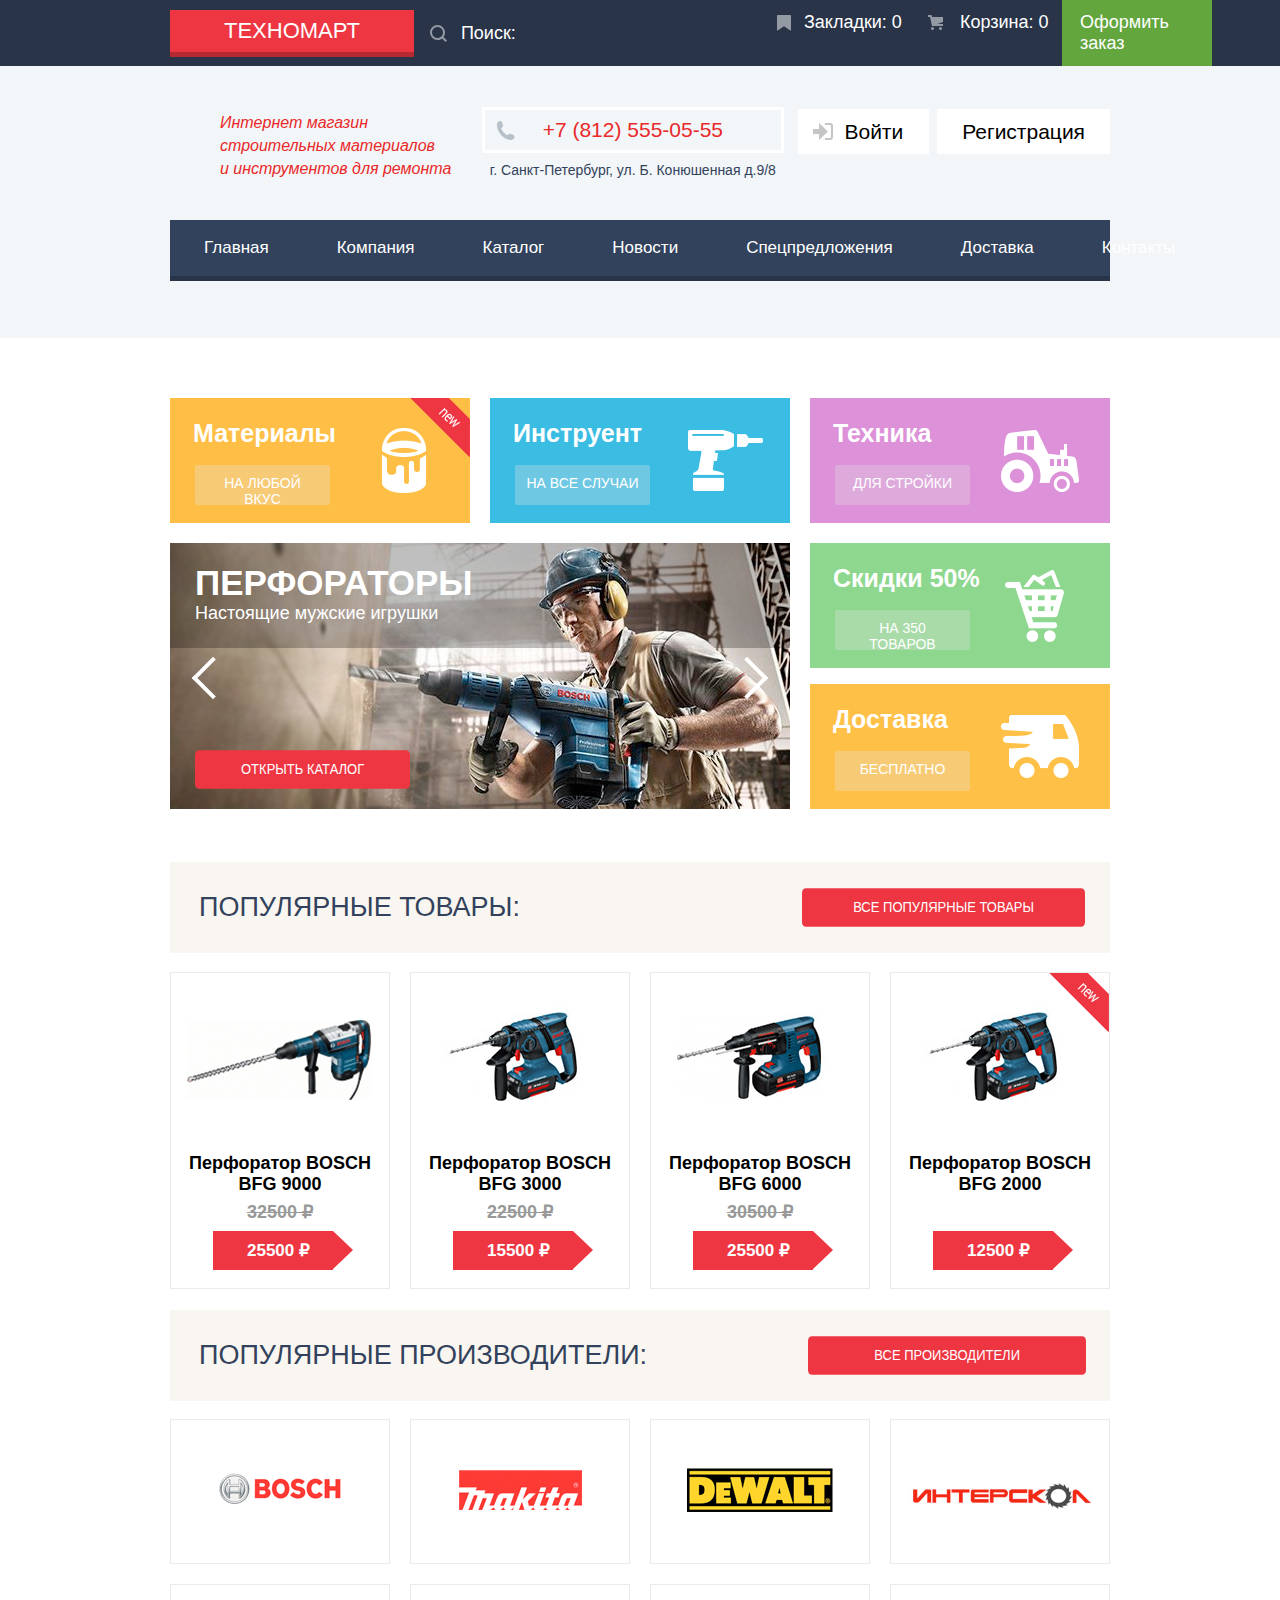
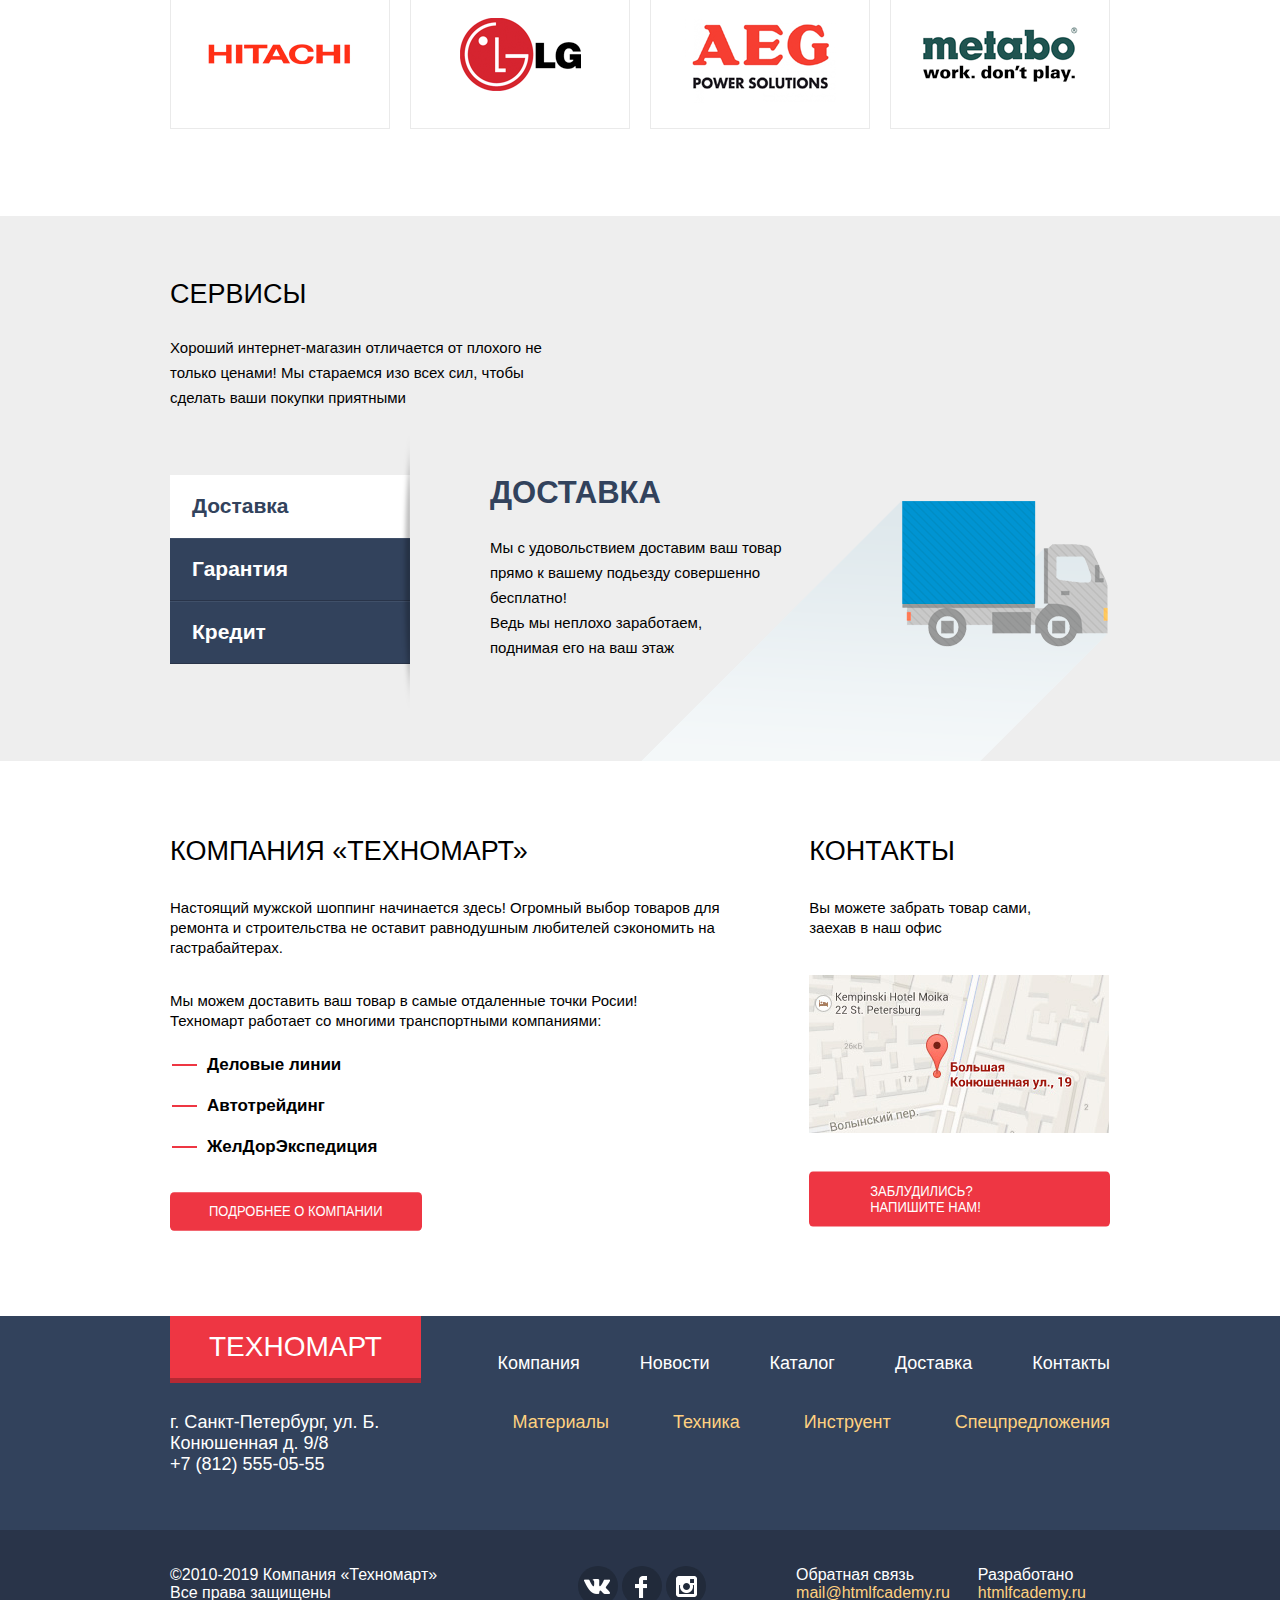
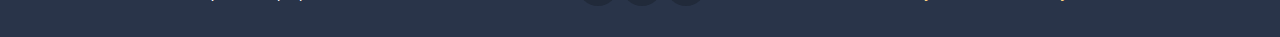
==== commit 5cef3670: "проверка #4" ====
--- a/index.html
+++ b/index.html
@@ -14,14 +14,31 @@
         <a class="header-logo" href="">Техномарт</a>
         <!--Поле ввода для поиск-->
         <form action="https://echo.htmlacademy.ru" method="get">
-
-
             <input id="form-search" type="search" name="search" value="" placeholder="Поиск:">
-
+            <div class="search-icon">
+              <svg xmlns="http://www.w3.org/2000/svg" width="17" height="17">
+              <path fill="#fff"
+                d="M17 15.586l-3.542-3.542A7.465 7.465 0 0 0 15 7.5 7.5 7.5 0 1 0 7.5 15c1.71 0 3.282-.579 4.544-1.542L15.586 17 17 15.586zM2 7.5C2 4.467 4.467 2 7.5 2 10.532 2 13 4.467 13 7.5c0 3.032-2.468 5.5-5.5 5.5A5.506 5.506 0 0 1 2 7.5z" />
+              </svg>
+            </div>
         </form>
-        <a class="bookmarks" href="">Закладки: 0</a>
-        <a class="basket" href="">Корзина: 0</a>
-        <a class="checkout" href="">Оформить заказ</a>
+        <ul>
+          <li><a class="bookmarks" href="">Закладки: 0
+            <svg xmlns="http://www.w3.org/2000/svg" width="14" height="16">
+              <path fill="#fff" d="M14 15c0 .55-.368.741-.818.426l-5.363-3.765c-.45-.315-1.187-.315-1.637 0L.818 15.426C.368 15.741 0 15.55 0 15V1c0-.55.45-1 1-1h12c.55 0 1 .45 1 1v14z" />
+            </svg>
+          </a>
+          </li>
+          <li><a class="basket" href="">Корзина: 0
+            <svg xmlns="http://www.w3.org/2000/svg" width="15" height="15">
+              <circle cx="4.5" cy="13.5" r="1.5" fill="#fff" />
+              <circle cx="12.5" cy="13.5" r="1.5" fill="#fff" />
+              <path fill="#fff" d="M15 2H4.07l-.422-2H0v2h2.031l1.985 9H15V9H9.441L15 6.951z" />
+            </svg>
+          </a>
+          </li>
+          <li><a class="checkout" href="">Оформить заказ</a></li>
+       </ul>
       </nav>
       </section>
       <section class="header-midlle">
--- a/css/main.css
+++ b/css/main.css
@@ -51,27 +51,73 @@
   border-bottom: solid 5px #b52933;
   background-color: #ee3643;
 }
+
 .navigation input {
-  /* position: relative; */
   outline: none;
   border: 1px solid transparent;
   background-color: #293449;
-  padding: 13px 49px;
-  padding-left: 50px;
+  padding: 12px 67px;
+  padding-left: 46px;
   font-family: 'Cuprum Regular', Arial, sans-serif;
   font-size: 18px;
   font-stretch: condensed;
-}
-
-input[type="search"]::-webkit-input-placeholder {color: #fff;}
-input[type="search"]:-ms-input-placeholder {color: #fff;}
-input[type="search"]::placeholder {color: #fff;}
+  cursor: pointer;
+}
+
+input[type="search"]::-webkit-input-placeholder {
+  color: #fff;
+}
+
+input[type="search"]:-ms-input-placeholder {
+  color: #fff;
+}
+
+input[type="search"]::placeholder {
+  color: #fff;
+}
 
 .navigation form {
   position: relative;
 }
 
-.navigation form::before {/*где иконка?*/
+.search-icon  {
+  content: '';
+  position: absolute;
+  top: 15px;
+  right: 0;
+  bottom: 0;
+  left: 16px;
+  width: 0;
+  height: 0;
+}
+
+.search-icon path {
+  fill: rgba(255, 255, 255, 0.5);
+}
+
+input[type="search"]:hover {
+  background-color: rgba(33, 42, 58, 1);
+}
+
+input[type="search"]:hover+.search-icon path {
+  fill: rgba(255, 255, 255, 1);
+}
+
+input[type="search"]:focus {
+  background-color: rgba(255, 255, 255, 1);
+}
+
+input[type="search"]:focus+.search-icon path {
+  fill: rgba(238, 54, 67, 1);
+}
+/* .search-icon:hover,
+input[type="search"]:hover {
+  opacity: 1;
+}
+input[type="search"]:hover {
+  background-color: rgba(33, 42, 58, 1);
+} */
+/* .navigation form::before {
   content: '';
   position: absolute;
   top: 16px;
@@ -80,85 +126,163 @@
   left: 11px;
   width: 23px;
   height: 23px;
-  background-image: url('../img/icon-search.png');
+  background-image: url('../img/icon-search-peace.png');
   background-repeat: no-repeat;
   background-position: 100% 0;
+}
+
+.navigation form:hover::before {
+  content: '';
+  position: absolute;
+  top: 16px;
+  right: 6px;
+  bottom: 0;
+  left: 11px;
+  width: 23px;
+  height: 23px;
+  background-image: url('../img/icon-search-hover.png');
+  background-repeat: no-repeat;
+  background-position: 100% 0;
+  z-index: 1;
+  outline: none;
+} */
+
+/* .navigation input:focus::before {
+  content: '';
+  position: absolute;
+  top: 16px;
+  right: 6px;
+  bottom: 0;
+  left: 11px;
+  width: 23px;
+  height: 23px;
+  background-image: url('../img/icon-search.focus.png');
+  background-repeat: no-repeat;
+  background-position: 100% 0;
+  z-index: 15;
+  outline: none;
 }
 
 .navigation input:focus {
   background-color: #fff;
-}
+  z-index: -1;
+} */
 
 .header-logo {
-  padding: 9px 54px;
+  padding: 8px 54px;
 }
 
 .header-logo:hover,
 .header-logo:focus {
   background-color: #ca2c37;
-}
-
+  outline: none;
+}
+
+.navigation ul {
+  display: -webkit-box;
+  display: -ms-flexbox;
+  display: flex;
+  /* -webkit-box-pack: justify; */
+  /* -ms-flex-pack: justify; */
+  /* justify-content: space-between; */
+  width: 450px;
+}
+
+.bookmarks,
+.basket,
+.basket-focus,
 .checkout {
-  padding: 14px 18px;
+  display: block;
+  padding-top: 12px;
+  padding-bottom: 12px;
+}
+
+.bookmarks {
+  position: relative;
+  width: 151px;
+  padding-left: 43px;
+}
+
+.basket,
+.basket-focus {
+  position: relative;
+  width: 150px;
+  padding-left: 48px;
+}
+
+.basket-focus {
+  background-color: #ee3643;
+}
+
+.checkout {
+  width: 150px;
+  padding-left: 18px;
   background-color: #63a63e;
 }
 
- .basket-focus {
-  background-color: #ee3643;
-  padding: 13px;
-  padding-left: 45px;
-  padding-right: 24px;
-  margin-left: -8px;
-}
-.bookmarks,
-.basket {
-  position: relative;
-  padding: 14px 24px;
-  padding-left: 54px;
-}
-
-.navigation .bookmarks:hover,
-.navigation .basket:hover {
-  background-color: #212a3a;
-}
-
-.navigation .bookmarks:focus,
-.navigation .basket:focus {
-  background-color: #161d29;
-  color: #999ca1;
-}
-
-.navigation .checkout:focus {
-  background-color: #518534;
-  color: #999ca1;
-}
-
-.bookmarks::before {
+.bookmarks:hover,
+.basket:hover,
+.bookmarks:focus,
+.basket:focus {
+  outline: none;
+  background-color: rgba(33, 42, 58, 1);
+}
+
+.bookmarks svg {
   content: '';
   position: absolute;
-  top: 16px;
-  right: 114px;
+  top: 15px;
+  right: 0;
   bottom: 0;
-  left: 0;
-  background-image: url('../img/icon-bookmark.png');
-  background-repeat: no-repeat;
-  background-position: 100% 0;
-}
-
-.basket::before {
+  left: 16px;
+  opacity: 0.5;
+}
+
+.bookmarks:hover svg,
+.bookmarks:focus svg {
+  opacity: 1;
+}
+
+.bookmarks:active,
+.bookmarks:active svg {
+  background: rgba(22, 29, 41, 1);
+  opacity: 0.5;
+}
+
+.basket svg {
   content: '';
   position: absolute;
-  top: 16px;
-  right: 113px;
+  top: 15px;
+  right: 0;
   bottom: 0;
-  left: 0;
-  background-image: url('../img/cart-icon.png');
-  background-repeat: no-repeat;
-  background-position: 100% 0;
+  left: 16px;
+  opacity: 0.5;
+}
+
+.basket:hover svg,
+.basket:focus svg {
+  opacity: 1;
+}
+
+.basket:active,
+.basket:active svg {
+  background: rgba(22, 29, 41, 1);
+  opacity: 0.5;
+}
+
+.checkout:hover,
+.checkout:focus {
+  background-color: rgba(95, 187, 45, 1);
+  outline: none;
+}
+
+.checkout:active,
+.checkout:active svg {
+  opacity: 0.7;
 }
 
 .header-top {
-  background-color: #293449;;
+  background-color: #293449;
 }
 
 .header-midlle {
@@ -253,6 +377,17 @@
   background-color: #fff;
 }
 
+.user-navigation a:hover,
+.user-navigation a:focus {
+  color: #ee3643;
+  outline: none;
+}
+
+.user-navigation a:active,
+.user-name:active {
+  color: #b2b2b2;
+}
+
 .authorized {
   display: flex;
   justify-content: space-between;
@@ -275,10 +410,40 @@
   top: 13px;
   right: 0;
   bottom: 0;
-  left: 5px;
+  left: 8px;
   width: 23px;
   height: 23px;
-  background-image: url('../img/icon-user.png');
+  background-image: url('../img/icon-user-peace.png');
+  background-repeat: no-repeat;
+  background-position: 100% 0;
+}
+
+.user-name:hover::before,
+.user-name:focus::before {
+  content: '';
+  position: absolute;
+  top: 13px;
+  right: 0;
+  bottom: 0;
+  left: 8px;
+  width: 23px;
+  height: 23px;
+  background-image: url('../img/icon-user-hover.png');
+  background-repeat: no-repeat;
+  background-position: 100% 0;
+  outline: none;
+}
+
+.user-name:active::before {
+  content: '';
+  position: absolute;
+  top: 13px;
+  right: 0;
+  bottom: 0;
+  left: 8px;
+  width: 23px;
+  height: 23px;
+  background-image: url('../img/icon-user-active.png');
   background-repeat: no-repeat;
   background-position: 100% 0;
 }
@@ -288,16 +453,45 @@
   top: 25px;
   right: 0;
   bottom: 0;
-  left: 260px;
+  left: 265px;
   width: 23px;
   height: 23px;
-  background-image: url('../img/icon-logout.png');
+  background-image: url('../img/icon-logout-peace.png');
   background-repeat: no-repeat;
   background-position: 100% 0;
 }
 
+.user-exit:hover,
+.user-exit:focus {
+  position: relative;
+  top: 25px;
+  right: 0;
+  bottom: 0;
+  left: 265px;
+  width: 23px;
+  height: 23px;
+  background-image: url('../img/icon-logout-hover.png');
+  background-repeat: no-repeat;
+  background-position: 100% 0;
+  outline: none;
+}
+
+.user-exit:active {
+  position: relative;
+  top: 25px;
+  right: 0;
+  bottom: 0;
+  left: 265px;
+  width: 23px;
+  height: 23px;
+  background-image: url('../img/icon-logout-active.png');
+  background-repeat: no-repeat;
+  background-position: 100% 0;
+}
+
 .login-link {
-  padding: 11px 36px;
+  padding: 11px 26px;
+  padding-left: 46px;
   margin-right: 8px;
 }
 
@@ -305,31 +499,48 @@
   content: '';
   position: absolute;
   top: 27px;
-  right: 252px;
+  right: 0;
   bottom: 0;
-  left: 0;
-  background-image: url('../img/icon-entrance.png');
+  left: 12px;
+  width: 23px;
+  height: 23px;
+  background-image: url('../img/icon-entrance-peace.png');
   background-repeat: no-repeat;
   background-position: 100% 0;
 }
 
-.login-link::before:hover {    /*наведение и клик??*/
-  color: #32425c;
+.login-link:hover::before,
+.login-link:focus::before {
+  content: '';
+  position: absolute;
+  top: 27px;
+  right: 0;
+  bottom: 0;
+  left: 12px;
+  width: 23px;
+  height: 23px;
+  background-image: url('../img/icon-entrance-hover.png');
+  background-repeat: no-repeat;
+  background-position: 100% 0;
+  outline: none;
+}
+
+.login-link:active::before {
+  content: '';
+  position: absolute;
+  top: 27px;
+  right: 0;
+  bottom: 0;
+  left: 12px;
+  width: 23px;
+  height: 23px;
+  background-image: url('../img/icon-entrance-active.png');
+  background-repeat: no-repeat;
+  background-position: 100% 0;
 }
 
 .login-registration {
   padding: 11px 25px;
-}
-
-.login-link:hover,
-.login-registration:hover {
-  color: #ee3643;
-}
-
-.login-link:focus,
-.login-registration:focus,
-.user-name:focus {
-  color: #c5c5c5;
 }
 
 .user a {
@@ -348,7 +559,7 @@
 }
 
 .user-orders {
-  padding-right: 39px;
+  padding-right: 32px;
 }
 
 .user-personal {
@@ -372,8 +583,8 @@
 }
 
 .user a:focus {
-  color:
-  #c5c5c5;
+  color: #c5c5c5;
+  outline: none;
 }
 
 .site-navigation a {
@@ -391,6 +602,7 @@
 
 .site-navigation a:focus{
   color: #c5c5c5;
+  outline: none;
 }
 
 .site-navigation ul,
@@ -674,8 +886,7 @@
 
 /*секция ДОСТАВКА*/
 .services {
-  background-color: #eee
-  ;
+  background-color: #eee;
 }
 
 .services-title {
@@ -866,11 +1077,12 @@
 }
 
 .bt-store:hover {
-  background-color: rgba(204, 204, 204, .3);;
+  background-color: rgba(204, 204, 204, .3);
 }
 
 .bt-store:focus {
-  background-color: rgba(178, 178, 178, .3);;
+  background-color: rgba(178, 178, 178, .3);
+  outline: none;
 }
 
 .store-nav {
@@ -1134,9 +1346,7 @@
 input[type="checkbox"]:checked,
 input[type="checkbox"]:not(:checked),
 input[type="radio"]:checked,
-input[type="radio"]:not(:checked)
-{
-
+input[type="radio"]:not(:checked) {
   position: absolute;
   left: -9999px;
 }
@@ -1153,7 +1363,7 @@
 }
 
 input[type="checkbox"]:checked + label:before,
- input[type="checkbox"]:not(:checked) + label:before {
+input[type="checkbox"]:not(:checked) + label:before {
   content: "";
   position: absolute;
   left: 0px;
@@ -1235,12 +1445,17 @@
   margin-top: 20px;
 }
 
+.no-discount .product-price {
+  margin-top: 30px;
+}
+
 .product-category {
   font-family: 'PT Sans Bold', Arial, sans-serif;
   font-size: 18px;
   font-weight: 700;
   font-stretch: condensed;
   padding: 10px 17px;
+  padding-bottom: 6px;
 }
 
 .product-discount {
@@ -1252,19 +1467,35 @@
 }
 
 .product-price { /*префиксы??*/
+  position: relative;
   font-family: 'PT Sans Bold', Arial, sans-serif;
-  font-size: 18px;
+  font-size: 17px;
   font-weight: 700;
-  width: 141px;
+  width: 120px;
   margin-left: 42px;
   margin-bottom: 18px;
-  margin-top: 4px;
+  margin-top: 8px;
   padding: 9px;
+  padding-left: 20px;
   color: #fff;
   background-color: #ee3643;
-  -webkit-clip-path: polygon(87% 0%, 100% 50%, 86% 100%, 0% 100%, 0 49%, 0% 0%);
+  /* -webkit-clip-path: polygon(87% 0%, 100% 50%, 86% 100%, 0% 100%, 0 49%, 0% 0%);
   -ms-clip-path: polygon(87% 0%, 100% 50%, 86% 100%, 0% 100%, 0 49%, 0% 0%);
-  clip-path: polygon(87% 0%, 100% 50%, 86% 100%, 0% 100%, 0 49%, 0% 0%);
+  clip-path: polygon(87% 0%, 100% 50%, 86% 100%, 0% 100%, 0 49%, 0% 0%); */
+}
+
+.product-price::after {
+  content: "";
+  position: absolute;
+  top: 0;
+  right: -20px;
+  width: 0;
+  height: 0;
+  border-top: 19px solid transparent;
+  border-left: 20px solid #ee3643;
+  border-bottom: 19px solid transparent;
+  /* border: 19.5px solid white;
+  border-left-color: #ee3643; */
 }
 
 .product .actions {
@@ -1326,6 +1557,7 @@
 .bookmarks-item:focus {
   border-color: #c1c6ce;
   color: #c1c6ce;
+  outline: none;
 }
 
 .perferator-list,
@@ -1345,7 +1577,9 @@
 }
 
 .perferator-list li:hover,
-.product-list li:hover {
+.perferator-list li:focus,
+.product-list li:hover,
+.product-list li:focus {
   transform: scale(1.03);
   box-shadow: 0 0 20px #ccc;
   cursor: pointer;
@@ -1362,9 +1596,6 @@
   display: block;
   background-color: #fff;
   height: 140px;
-}
-.no-discount .product-price {
-  margin-top: 26px;
 }
 
 .new:after {
@@ -1401,17 +1632,19 @@
   margin: 10px 0;
 }
 
+.producers-list li:focus,
 .producers-list li:hover {
   transform: scale(1.03);
   box-shadow: 0 0 20px #ccc;
   cursor: pointer;
   transition: .5s;
-}
-
-.producers-list li:focus {
-  cursor: pointer;
-  transition: .5s;
-  opacity: .7;
+  outline: none;
+}
+
+.producers-list a:focus {
+  /* cursor: pointer; */
+  /* transition: .5s; */
+  outline: none;;
 }
 
 .wr-product {
@@ -1429,8 +1662,8 @@
 
 .sorting-list {
   display: flex;
-  position: relative;
-  top:7;
+  /* position: relative; */
+  /* top:7; */
 }
 
 .sorting p {
@@ -1439,50 +1672,55 @@
   font-weight: 400;
   text-transform: uppercase;
   font-stretch: condensed;
-  padding-left: 20px;
+  padding-left: 10px;
   padding-right: 70px;
   background-color: #f7f3ec;
   border-radius: 3px;
   color: #000;
 }
 
-.sorting a {
+.sorting-list a {
   font-family: 'PT Sans Regular', Arial, sans-serif;
   font-size: 14px;
   font-weight: 400;
   text-transform: uppercase;
   font-stretch: condensed;
-  padding-left: 70px;
+  margin-left: 70px;
   background-color: #f7f3ec;
   border-radius: 3px;
   color: #b2b2b2;
-  text-decoration: underline;
-  /* border-bottom: 1px dashed blue; */
-  /* border-bottom-style: dotted; */
-  /* text-decoration: none; */
-}
-
-.sorting a:hover {
+  text-decoration: none;
+  border-bottom: 1px dashed #ee3643;
+}
+
+.sorting-list a:hover,
+.sorting-list a:focus {
   color: #000;
-}
-
-.sorting a:active {
+  text-decoration: none;
+  border-bottom: 1px solid #ee3643;
+  outline: none;
+}
+
+.sorting-list a:active {
   color: #ee3643;
-}
-.sorting-list .button {
-  /* border: 9px solid #f7f3ec;
-  border-bottom: 11px solid #b2b2b2;
-  cursor: pointer; */
-    padding: 0;
-    border: none;
-    font: inherit;
-    color: inherit;
-    background-color: transparent;
-    cursor: pointer;
-    outline: none;
-}
-
-.sorting-list .button:nth-child(1) {
+  border-bottom: unset;
+}
+.sorting-button {
+  position: relative;
+  padding-left: 23px;
+}
+
+.sorting-button .button {
+  padding: 0;
+  border: none;
+  font: inherit;
+  color: inherit;
+  background-color: transparent;
+  cursor: pointer;
+  outline: none;
+}
+
+.sorting-button .button:nth-child(1) {
   border: 6px solid #f7f3ec;
   border-bottom: 11px solid #b2b2b2;
   cursor: pointer;
@@ -1492,27 +1730,29 @@
   right: -39px;
 }
 
-.sorting-list .button:nth-child(2) {
+.sorting-button .button:nth-child(2) {
   border: 6px solid #f7f3ec;
   border-top: 11px solid #b2b2b2;
   cursor: pointer;
   outline: none;
-  position: relative;
-  top: 2px;
+  position: absolute;
+  top: 5px;
   right: -71px;
 }
 
-.sorting-list .button:nth-child(1):hover {
+.sorting-button .button:nth-child(1):hover,
+.sorting-button .button:nth-child(1):focus {
   border: 6px solid #f7f3ec;
   border-bottom: 11px solid #000;
 }
 
-.sorting-list .button:nth-child(2):hover {
+.sorting-list .button:nth-child(2):hover,
+.sorting-list .button:nth-child(2):focus {
   border: 6px solid #f7f3ec;
   border-top: 11px solid #000;
 }
 
-.sorting-list .button:nth-child(1):active {
+.sorting-button .button:nth-child(1):active {
   border: 6px solid #f7f3ec;
   border-bottom: 11px solid #ee3643;
 }
@@ -1522,22 +1762,23 @@
   border-top: 11px solid #ee3643;
 }
 
-.product-list { /*префиксы??*/
-  display: -webkit-box;
-	display: -webkit-flex;
-	display: -ms-flexbox;
-  display: flex;
-  -webkit-flex-wrap: wrap;
+.product-list {
+  display: flex;
+  flex-wrap: wrap;
+	-webkit-flex-wrap: wrap;
 	-ms-flex-wrap: wrap;
   flex-wrap: wrap;
-  -webkit-box-pack: justify;
-	-webkit-justify-content: space-between;
-	-ms-flex-pack: justify;
-  justify-content: space-between;
+  /* width: 100%; */
+  width: 700px;
+}
+
+.product-list li:nth-child(3n) {
+  margin-right: 0;
 }
 
 .product-list li {
   margin-bottom: 19px;
+  margin-right: 20px;
 }
 
 .pagination {
@@ -1557,6 +1798,7 @@
   text-transform: uppercase;
   font-stretch: condensed;
   color: #000;
+  outline: none;
 }
 
 .pagination li {
@@ -1571,28 +1813,31 @@
 }
 
 .pagination-list li:hover,
-.filtres .submit:hover {
-  border: 1px solid #bdc6ca;
-}
-
+.filtres .submit:hover,
 .pagination-list li:focus,
 .filtres .submit:focus {
+  border: 1px solid #bdc6ca;
+  outline: none;
+}
+
+/* .pagination-list li:focus,
+.filtres .submit:focus {
   border: 1px solid #ee3643;
-}
+} */
 
 .pagination-list li:active {
-  background-color:  #ee3643;
+  border: 1px solid #ee3643;
 }
 
 .pagination-list .current {
   background: #ee3643;
 }
 
-.pagination-list .current:hover,
+/* .pagination-list .current:hover,
 .pagination-list .current:focus,
 .pagination-list .current:active {
   background: #ee3643;
-}
+} */
 
 .subtitle {
   font-family: 'Cuprum Regular', Arial, sans-serif;
@@ -1737,6 +1982,7 @@
 
 .button:focus {
   background-color: #ba2732;
+  outline: none;
 }
 
 .filtres .submit {
@@ -1785,6 +2031,7 @@
   font-stretch: condensed;
   border-bottom: solid 5px #b52933;
   background-color: #ee3643;
+  outline: none;
 }
 
 .footer-logo {
@@ -1817,12 +2064,14 @@
 .footer-shop-item a:focus {
   text-decoration: none;
   opacity: .5;
+  outline: none;
 }
 
 .footer-feedback a:focus,
 .footer-development a:focus {
   text-decoration: none;
   color: #ee3643;
+  outline: none;
 }
 
 .footer-contact p {
@@ -1927,8 +2176,8 @@
   position: absolute;
   top: 2%;
   right: 1%;
-  width: 22px;
-  height: 22px;
+  width: 24px;
+  height: 24px;
   background-color: transparent;
   border: 0;
   cursor: pointer;
@@ -2004,7 +2253,9 @@
 .modal-email textarea {
   width: 480px;
   resize: none;
-}
+  overflow: hidden;
+}
+
 .modal-email .button {
   padding: 10px 215px;
   outline: none;
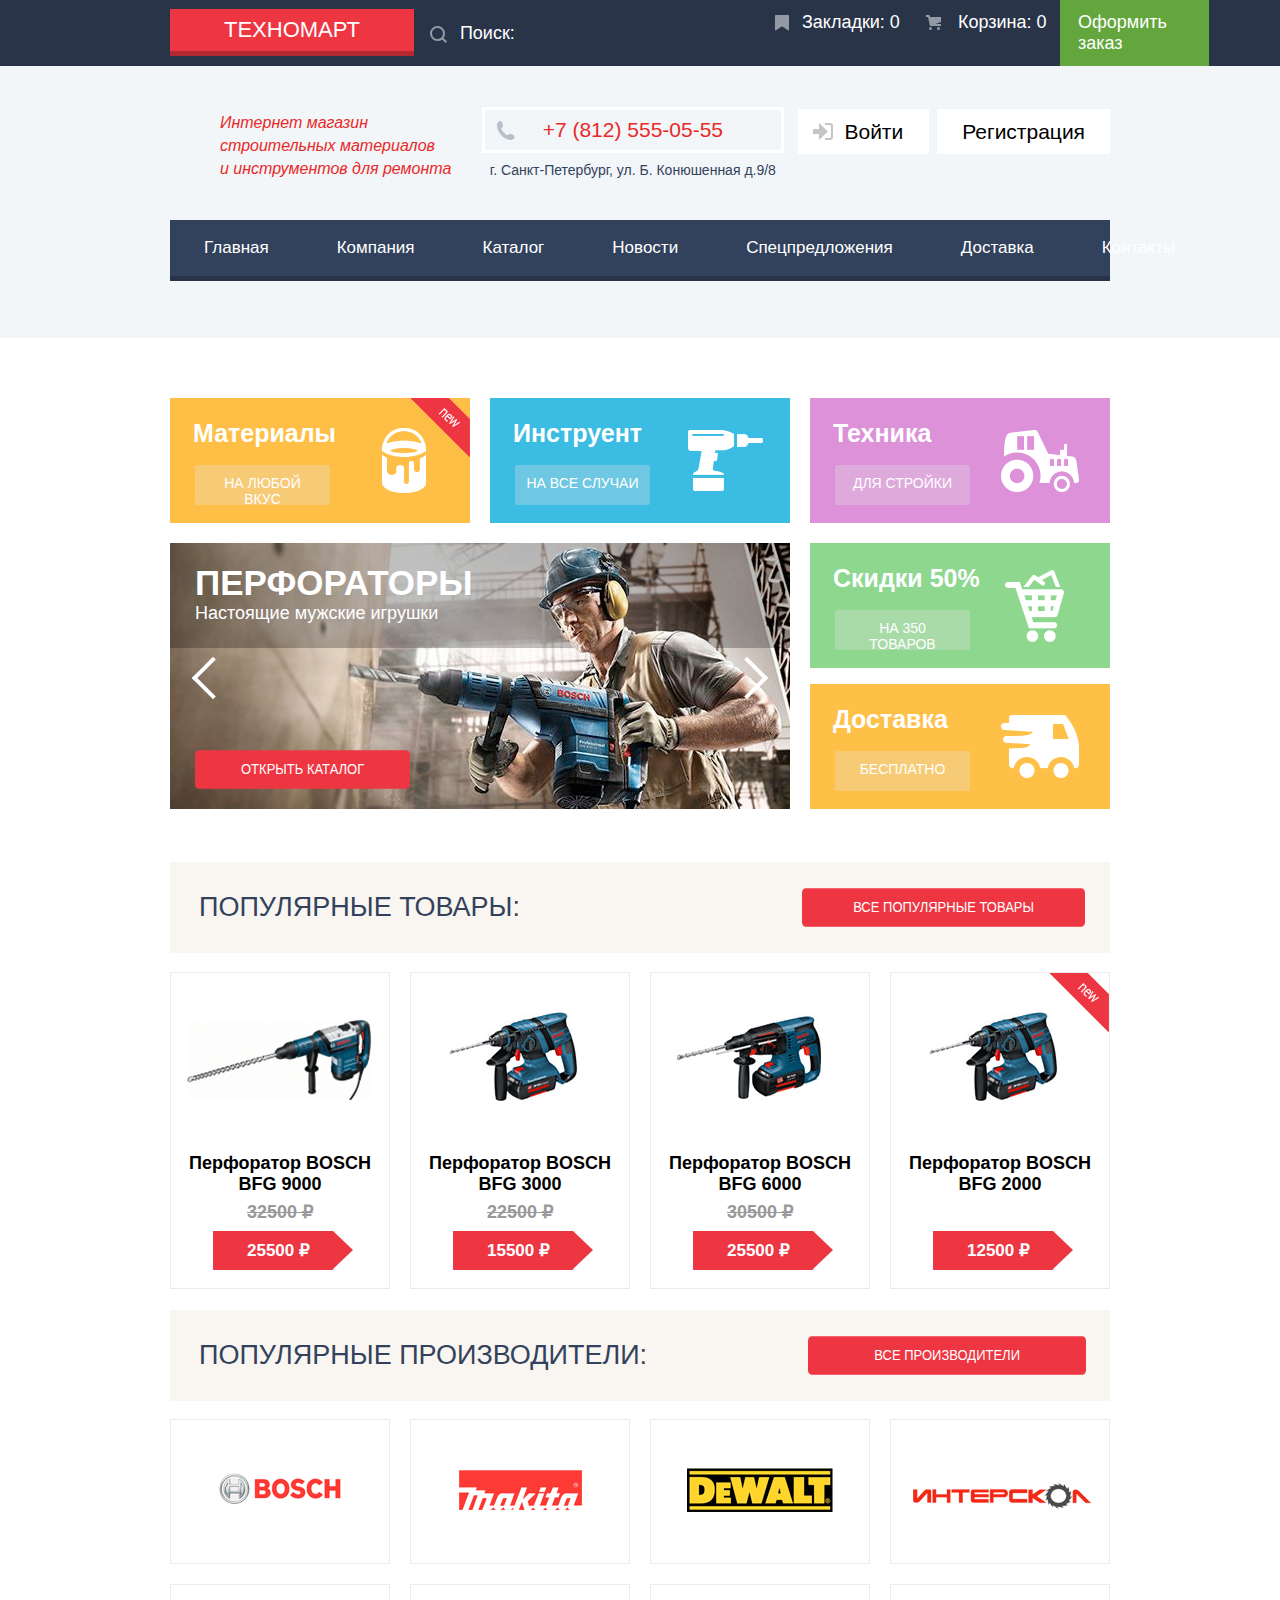
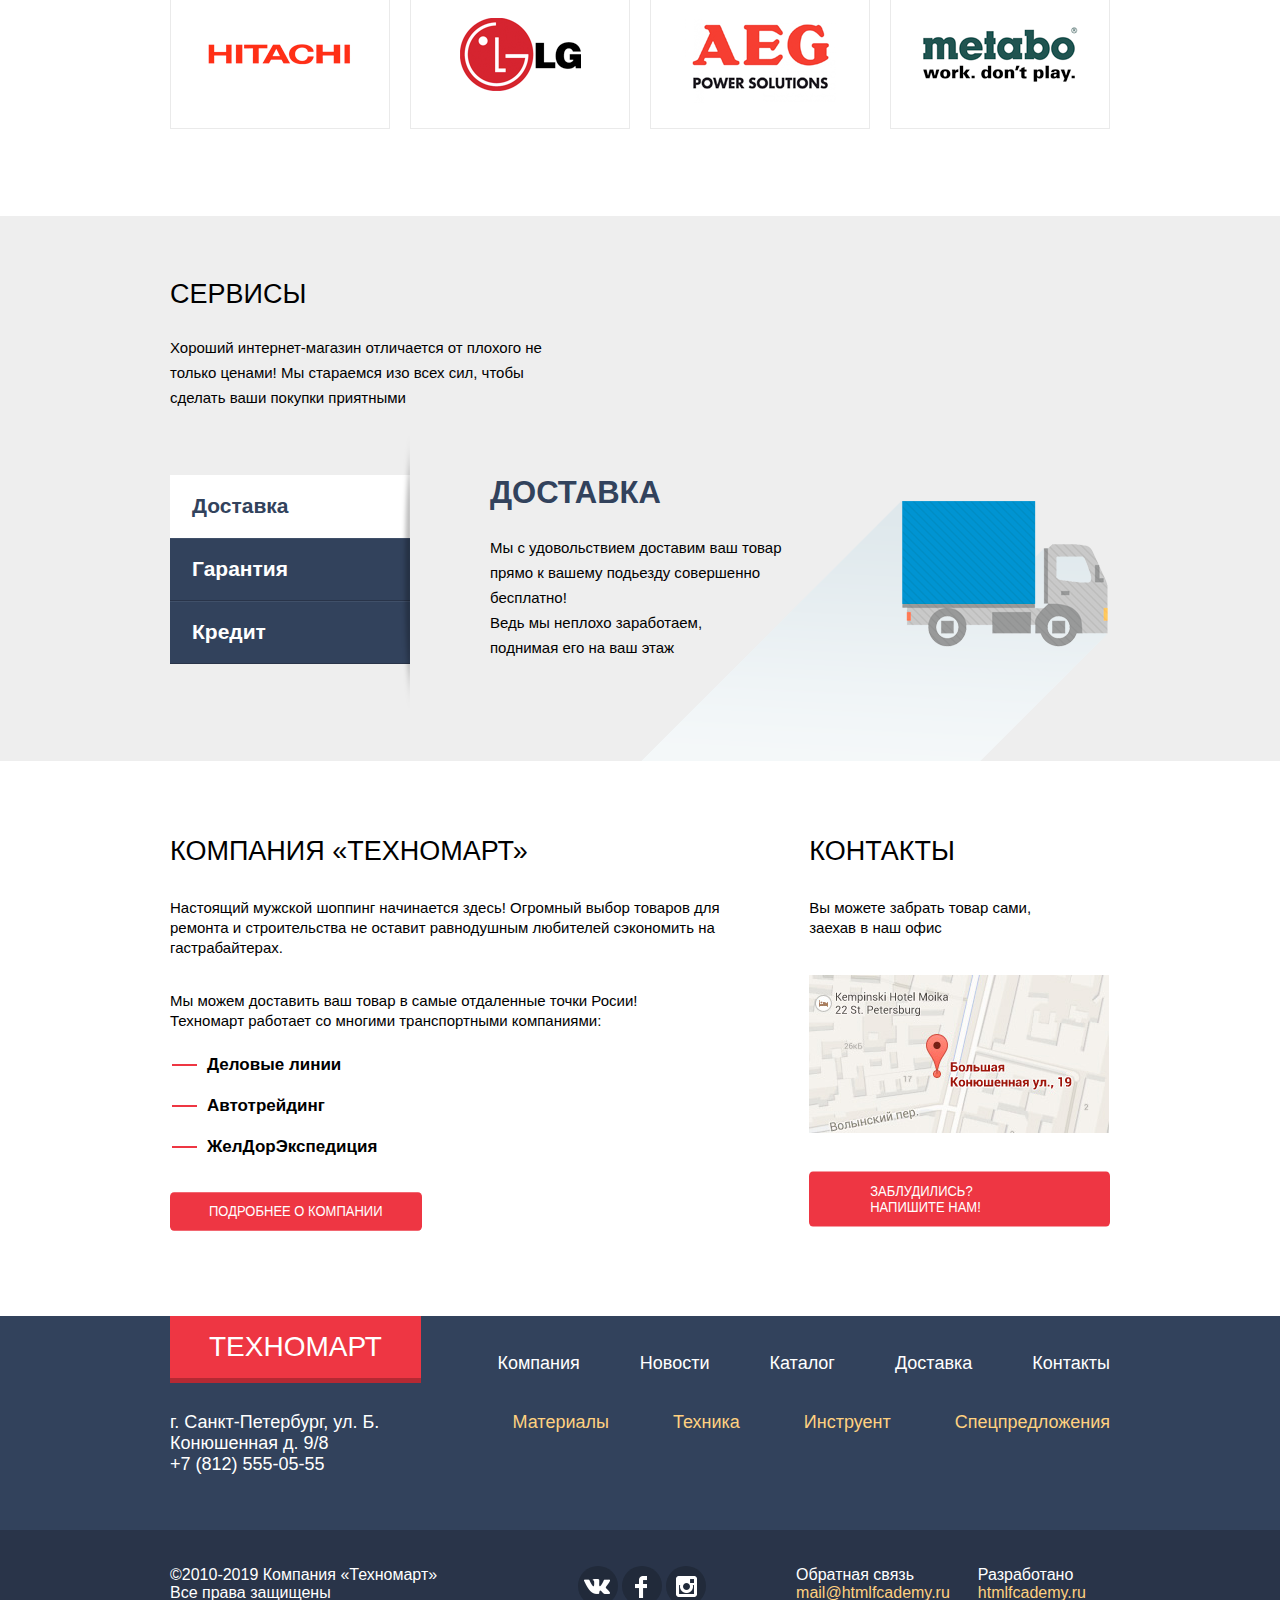
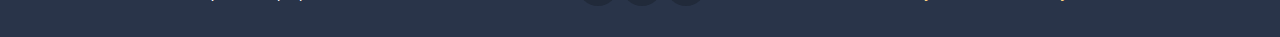
==== commit 43923130: "Итог на проверку наставнику #1" ====
--- a/index.html
+++ b/index.html
@@ -4,7 +4,7 @@
     <meta charset="utf-8">
     <title>HTML Academy: Техномарт</title>
     <link href="https://fonts.googleapis.com/css?family=Cuprum:400,400i,700&amp;PT+Sans:400,700&display=swap&subset=cyrillic" rel="stylesheet">
-    <link href="css/main.css" rel="stylesheet">
+    <link href="css/main.css" rel="stylesheet" type="text/css">
   </head>
   <body>
     <header class="header">
@@ -12,7 +12,6 @@
         <h2 class="visually-hidden">Навигация по сайту</h2>
       <nav class="container navigation">
         <a class="header-logo" href="">Техномарт</a>
-        <!--Поле ввода для поиск-->
         <form action="https://echo.htmlacademy.ru" method="get">
             <input id="form-search" type="search" name="search" value="" placeholder="Поиск:">
             <div class="search-icon">
@@ -54,7 +53,7 @@
           <li><a class="login-registration" href="">Регистрация</a></li>
         </ul>
         </div>
-     <section class="container site-navigation-bottom">
+      <section class="container site-navigation-bottom">
        <h2 class="visually-hidden">Навигация по сайту</h2>
         <nav class="site-navigation">
           <ul>
@@ -70,7 +69,6 @@
       </section>
       </section>
     </header>
-    <!--Основное содержание-->
     <main class="main">
       <section class="container goods">
         <div class="goods-item-top">
@@ -78,7 +76,6 @@
           <div class="store-nav materials">
             <p>Материалы</p>
             <a class="bt-store" href="">На любой вкус</a>
-          <!--сделать фоном красный уголок-->
           </div>
           <div class="store-nav tool">
             <p>Инструент</p>
@@ -89,13 +86,11 @@
             <a class="bt-store" href="">Для стройки</a>
           </div>
         </div>
-
         <div class="wr-goods">
         <section class="slider">
             <h2 class="visually-hidden">Слайдер с товарами</h2>
             <input class="visually-hidden" type="radio" id="product-1" name="toggle" checked>
             <input class="visually-hidden" type="radio" id="product-2" name="toggle">
-
             <div class="slider-controls">
                 <label class="slider-controls-item slider-controls-item--1" for="product-1">Первый</label>
               <label class="slider-controls-item slider-controls-item--2" for="product-2">Второй</label>
@@ -106,50 +101,24 @@
                   <p>Настоящие мужские игрушки</p>
                   <a href="inner.html" class="button">Открыть каталог</a>
               </li>
-
               <li class="slider-item">
                   <h3>Дрели</h3>
                   <p>Соседям на радость!</p>
                   <a href="inner.html" class="button">Открыть каталог</a>
               </li>
             </ul>
-          </section>
-
-        <div class="goods-item-bottom">
-        <div class="store-nav discounts">
-          <p>Скидки 50%</p>
-          <a class="bt-store" href="">На 350 товаров</a>
-        </div>
-        <div class="store-nav delivery">
-          <p>Доставка</p>
-          <a class="bt-store" href="">Бесплатно</a>
-        </div>
-        </div>
-        </div>
-
-        <!-- <section class="slider">
-          <h2 class="visually-hidden">Слайдер с товарами</h2>
-          <input class="visually-hidden" type="radio" id="product-1" name="toggle" checked>
-          <input class="visually-hidden" type="radio" id="product-2" name="toggle">
-
-          <div class="slider-controls">
-              <label class="slider-controls-item slider-controls-item--1" for="product-1">Первый</label>
-            <label class="slider-controls-item slider-controls-item--2" for="product-2">Второй</label>
-          </div>
-          <ul class="slider-list">
-            <li class="slider-item">
-                <h3>Перфораторы</h3>
-                <p>Настоящие мужские игрушки</p>
-                <a href="" class="button">Открыть каталог</a>
-            </li>
-
-            <li class="slider-item">
-                <h3>Дрели</h3>
-                <p>Соседям на радость!</p>
-                <a href="" class="button">Открыть каталог</a>
-            </li>
-          </ul>
-        </section> -->
+        </section>
+          <div class="goods-item-bottom">
+            <div class="store-nav discounts">
+              <p>Скидки 50%</p>
+              <a class="bt-store" href="">На 350 товаров</a>
+            </div>
+          <div class="store-nav delivery">
+            <p>Доставка</p>
+            <a class="bt-store" href="">Бесплатно</a>
+          </div>
+        </div>
+        </div>
       </section>
       <section class="container product">
         <h2 class="visually-hidden">Товары магазина</h2>
@@ -189,7 +158,6 @@
             </div>
           </li>
           <li class="no-discount new">
-            <!--сделать фоном красный уголок-->
             <img src="img/perforator-1.jpg" alt="BFG 2000">
             <span class="product-category">Перфоратор BOSCH BFG 2000</span>
             <span class="product-price">12500 ₽</span>
@@ -204,7 +172,7 @@
         <h2 class="visually-hidden">Производители</h2>
         <div class="bg-head">
           <h3 class="title">Популярные производители:</h3>
-        <a href="#" class="button">Все производители</a>
+          <a href="#" class="button">Все производители</a>
         </div>
         <ul class="producers-list">
           <li><a href=""><img src="img/bosch.png" alt="bosch"></a></li>
@@ -224,17 +192,15 @@
           <p>Хороший интернет-магазин отличается от плохого не только ценами!
           Мы стараемся изо всех сил, чтобы сделать ваши покупки приятными</p>
         </div>
-
-
-          <div class="container services-bg">
-            <input class="visually-hidden" type="radio" name="servise-group" value="delivery" id="filter-delivery" checked>
-            <input class="visually-hidden" type="radio" name="servise-group" value="guarantee" id="filter-guarantee">
-            <input class="visually-hidden" type="radio" name="servise-group" value="credit" id="filter-credit">
-            <div class="services-controls bs">
-              <label class="services-controls-item services-controls-item--1" for="filter-delivery">Доставка</label>
-              <label class="services-controls-item services-controls-item--2" for="filter-guarantee">Гарантия</label>
-              <label class="services-controls-item services-controls-item--3" for="filter-credit">Кредит</label>
-            </div>
+        <div class="container services-bg">
+          <input class="visually-hidden" type="radio" name="servise-group" value="delivery" id="filter-delivery" checked>
+          <input class="visually-hidden" type="radio" name="servise-group" value="guarantee" id="filter-guarantee">
+          <input class="visually-hidden" type="radio" name="servise-group" value="credit" id="filter-credit">
+          <div class="services-controls bs">
+            <label class="services-controls-item services-controls-item--1" for="filter-delivery">Доставка</label>
+            <label class="services-controls-item services-controls-item--2" for="filter-guarantee">Гарантия</label>
+            <label class="services-controls-item services-controls-item--3" for="filter-credit">Кредит</label>
+          </div>
             <ul class="services-bg-list">
                 <li class="services-bg-item">
                   <h3 class="headline-title">Доставка</h3>
@@ -258,195 +224,125 @@
                 </li>
             </ul>
           </div>
-
-
-
-
-        <!-- <div class="services-bg">
-          <input class="visually-hidden" type="radio" name="servise-group" value="delivery" id="filter-delivery" checked>
-          <input class="visually-hidden" type="radio" name="servise-group" value="guarantee" id="filter-guarantee">
-          <input class="visually-hidden" type="radio" name="servise-group" value="credit" id="filter-credit">
-
-          <div class="services-controls">
-            <label class="services-controls-item services-controls-item--1" for="filter-delivery">Доставка</label>
-            <label class="services-controls-item services-controls-item--2" for="filter-guarantee">Гарантия</label>
-            <label class="services-controls-item services-controls-item--3" for="filter-credit">Кредит</label>
-          </div>
-
-          <ul class="services-bg-list">
-              <li class="services-bg-item">
-                <h3 class="headline-title">Доставка</h3>
-                <p>Мы с удовольствием доставим ваш товар прямо к вашему подьезду
-                совершенно бесплатно!
-                Ведь мы неплохо заработаем, поднимая его на ваш этаж</p>
-              </li>
-              <li class="services-bg-item">
-                <h3 class="headline-title">Гарантия</h3>
-                <p>Если купленный у нас товар поломается или заискрит,
-                а также в случае пожара, спровоцированного его возгоранием,
-                вы всегда можете быть уверены в нашей гарантии.
-                Мы обменяем сгоревший товар на новый.
-                Дом уж восстановите как-нибудь сами.</p>
-              </li>
-              <li class="services-bg-item">
-                <h3 class="headline-title">Кредит</h3>
-                <p>Залезть в долговую яму стало проще!
-                Кредитные консультанты придут вам на помощь.</p>
-                <a href="">Отправить заявку</a>
-              </li>
-            </ul> -->
-
-        <!-- <div>
-
-          <h3 class="headline-title">Доставка</h3>
-          <p>Мы с удовольствием доставим ваш товар прямо к вашему подьезду
-          совершенно бесплатно!
-          Ведь мы неплохо заработаем, поднимая его на ваш этаж</p>
-
-
-        </div>
-        <div class="visually-hidden">
-          <h3 class="headline-title">Гарантия</h3>
-          <p>Если купленный у нас товар поломается или заискрит,
-            а также в случае пожара, спровоцированного его возгоранием,
-            вы всегда можете быть уверены в нашей гарантии.
-            Мы обменяем сгоревший товар на новый.
-            Дом уж восстановите как-нибудь сами.</p>
-
-
-        </div>
-        <div class="visually-hidden">
-          <h3 class="headline-title">Кредит</h3>
-          <p>Залезть в долговую яму стало проще!
-            Кредитные консультанты придут вам на помощь.</p>
-            <a href="">Отправить заявку</a>
-        </div>
-
-      </div>-->
-      </section>
-
+      </section>
       <section class="container main-contact">
         <h2 class="visually-hidden">Контакты</h2>
-      <div class="partners">
-        <h3 class="title">Компания &laquo;Техномарт&raquo;</h3>
-        <p>Настоящий мужской шоппинг начинается здесь! Огромный выбор товаров
+        <div class="partners">
+          <h3 class="title">Компания &laquo;Техномарт&raquo;</h3>
+          <p>Настоящий мужской шоппинг начинается здесь! Огромный выбор товаров
           для ремонта и строительства не оставит равнодушным любителей сэкономить на
           гастрабайтерах.</p>
-        <p>Мы можем доставить ваш товар в самые отдаленные точки Росии!<br>
+          <p>Мы можем доставить ваш товар в самые отдаленные точки Росии!<br>
           Техномарт работает со многими транспортными компаниями:</p>
-        <ul class="partners-list">
-          <li class="partners-item">Деловые линии</li>
-          <li class="partners-item">Автотрейдинг</li>
-          <li class="partners-item">ЖелДорЭкспедиция</li>
-        </ul>
-        <a class="button" href="">Подробнее о компании</a>
+          <ul class="partners-list">
+            <li class="partners-item">Деловые линии</li>
+            <li class="partners-item">Автотрейдинг</li>
+            <li class="partners-item">ЖелДорЭкспедиция</li>
+          </ul>
+          <a class="button" href="">Подробнее о компании</a>
       </div>
       <div class="contact">
         <h3 class="title">Контакты</h3>
-          <p>Вы можете забрать товар сами,<br> заехав в наш офис</p>
-        <!--При нажатии карта увеличивается-->
-          <a class="modal-link-map" href=""><img src="img/road-map-small.jpg" alt="Карта проезда"></a>
-          <!--Ссылка-кнопка на попап формы связи-->
-          <a class="modal-link-contact button" href="">Заблудились? Напишите нам!</a>
-       </div>
+        <p>Вы можете забрать товар сами,<br> заехав в наш офис</p>
+        <a class="modal-link-map" href=""><img src="img/road-map-small.jpg" alt="Карта проезда"></a>
+        <a class="modal-link-contact button" href="">Заблудились? Напишите нам!</a>
+      </div>
       </section>
     </main>
-  <footer class="footer">
-    <section class="container footer-top">
-      <h2 class="visually-hidden">О компании</h2>
-      <nav class="footer-navigation">
-        <a class="footer-logo" href="">Техномарт</a>
-        <ul class="footer-site-navigation">
-          <li><a href="">Компания</a></li>
-          <li><a href="">Новости</a></li>
-          <li><a href="inner.html">Каталог</a></li>
-          <li><a href="">Доставка</a></li>
-          <li><a href="">Контакты</a></li>
-        </ul>
-      </nav>
+    <footer class="footer">
+      <section class="container footer-top">
+        <h2 class="visually-hidden">О компании</h2>
+        <nav class="footer-navigation">
+          <a class="footer-logo" href="">Техномарт</a>
+          <ul class="footer-site-navigation">
+            <li><a href="">Компания</a></li>
+            <li><a href="">Новости</a></li>
+            <li><a href="inner.html">Каталог</a></li>
+            <li><a href="">Доставка</a></li>
+            <li><a href="">Контакты</a></li>
+          </ul>
+        </nav>
+      </section>
+      <section class="container footer-midlle">
+        <h2 class="visually-hidden">Адрес и предложения</h2>
+        <div class="footer-contact">
+          <p>г. Санкт-Петербург, ул. Б. Конюшенная д. 9/8</p>
+          <p>+7 (812) 555-05-55</p>
+        </div>
+        <nav class="footer-navigation-shop">
+          <ul class="footer-shop-item">
+            <li><a href="">Материалы</a></li>
+            <li><a href="">Техника</a></li>
+            <li><a href="">Инструент</a></li>
+            <li><a href="">Спецпредложения</a></li>
+          </ul>
+        </nav>
+      </section>
+      <section class="footer-bottom">
+        <div class="container wr-footer">
+          <h2 class="visually-hidden">Обратная связь</h2>
+          <div class="footer-copyright">
+            <p>&copy;2010-2019 Компания &laquo;Техномарт&raquo;<br>
+            Все права защищены</p>
+          </div>
+          <div>
+            <ul class="footer-social">
+              <li><a href="#"><img class="icon-social-vk" src="img/vk-icon.png" alt="вконтакте"></a></li>
+              <li><a href="#"><img class="icon-social-fb" src="img/fb-icon.png" alt="фейсбук"></a></li>
+              <li><a href="#"><img class="icon-social-ig" src="img/insta-icon.png" alt="инстаграм"></a></li>
+            </ul>
+          </div>
+          <div class="footer-feedback">
+            <p>Обратная связь</p>
+            <a href="">mail@htmlfcademy.ru</a>
+          </div>
+          <div class="footer-development">
+            <p>Разработано</p>
+            <a href="https://htmlacademy.ru/intensive/htmlcss">htmlfcademy.ru</a>
+          </div>
+        </div>
+      </section>
+    </footer>
+
+    <!--Попап формы связи-->
+    <section class="modal modal-email">
+      <h2 class="visually-hidden">Форма отправки</h2>
+      <button class="modal-close" type="button" name="close" value="Закрыть"></button>
+      <form action="https://echo.htmlacademy.ru" method="post" enctype="multipart/form-data">
+        <div class="wr-form">
+          <div class="form-name"><label for="your-name">Ваше имя:</label>
+            <input id="your-name" type="text" name="name" placeholder="Имя Фамилия">
+          </div>
+          <div class="form-email"><label for="your-email">Ваш e-mail:</label>
+            <input id="your-email" type="email" name="email" placeholder="email@example.com" required>
+          </div>
+        </div>
+        <div class="form-text"><label for="your-text">Текст письма:</label>
+          <textarea name="your-text" rows="5" cols="30" placeholder="В свободной форме" required></textarea>
+        </div>
+        <div class="bg-modal-email"><button class="button" type="submit" name="send" value="Отправить">Отправить</button></div>
+      </form>
     </section>
-    <section class="container footer-midlle">
-      <h2 class="visually-hidden">Адрес и предложения</h2>
-      <div class="footer-contact">
-        <p>г. Санкт-Петербург, ул. Б. Конюшенная д. 9/8</p>
-        <p>+7 (812) 555-05-55</p>
-      </div>
-      <nav class="footer-navigation-shop">
-        <ul class="footer-shop-item">
-          <li><a href="">Материалы</a></li>
-          <li><a href="">Техника</a></li>
-          <li><a href="">Инструент</a></li>
-          <li><a href="">Спецпредложения</a></li>
-        </ul>
-      </nav>
-    </section>
-    <section class="footer-bottom">
-      <div class="container wr-footer">
-      <h2 class="visually-hidden">Обратная связь</h2>
-     <div class="footer-copyright">
-        <p>&copy;2010-2019 Компания &laquo;Техномарт&raquo;<br>
-        Все права защищены</p>
-    </div>
-        <!--Мы в соцсетях-->
-    <div>
-      <ul class="footer-social">
-        <li><a href="#"><img class="icon-social-vk" src="img/vk-icon.png" alt="вконтакте"></a></li>
-        <li><a href="#"><img class="icon-social-fb" src="img/fb-icon.png" alt="фейсбук"></a></li>
-        <li><a href="#"><img class="icon-social-ig" src="img/insta-icon.png" alt="инстаграм"></a></li>
-      </ul>
-    </div>
-    <div class="footer-feedback">
-      <p>Обратная связь</p>
-      <a href="">mail@htmlfcademy.ru</a>
-    </div>
-    <div class="footer-development">
-      <p>Разработано</p>
-      <a href="https://htmlacademy.ru/intensive/htmlcss">htmlfcademy.ru</a>
-    </div>
-    </div>
-    </section>
-  </footer>
-
- <!--Попап формы связи-->
- <section class="modal modal-email">
-  <h2 class="visually-hidden">Форма отправки</h2>
-  <button class="modal-close" type="button" name="close" value="Закрыть"></button>
-  <form action="https://echo.htmlacademy.ru" method="post" enctype="multipart/form-data">
-    <div class="wr-form">
-      <div class="form-name"><label for="your-name">Ваше имя:</label>
-        <input id="your-name" type="text" name="name" placeholder="Имя Фамилия">
-      </div>
-      <div class="form-email"><label for="your-email">Ваш e-mail:</label>
-        <input id="your-email" type="email" name="email" placeholder="email@example.com" required>
-      </div>
-    </div>
-    <div class="form-text"><label for="your-text">Текст письма:</label>
-      <textarea name="your-text" rows="5" cols="30" placeholder="В свободной форме" required></textarea>
-    </div>
-    <div class="bg-modal-email"><button class="button" type="submit" name="send" value="Отправить">Отправить</button></div>
-  </form>
-</section>
-
-   <!--Попап всплывающей карты-->
-  <section class=" modal modal-map">
+    <!--Попап всплывающей карты-->
+    <section class=" modal modal-map">
       <h2 class="visually-hidden">Как до нас добраться</h2>
       <div class="map-img modal-link-map"><a target="blank" href="https://yandex.by/maps/2/saint-petersburg/?ll=30.323055%2C59.938631&mode=search&ol=geo&ouri=ymapsbm1%3A%2F%2Fgeo%3Fll%3D30.323057%252C59.938633%26spn%3D0.001000%252C0.001000%26text%3D%25D0%25A0%25D0%25BE%25D1%2581%25D1%2581%25D0%25B8%25D1%258F%252C%2520%25D0%25A1%25D0%25B0%25D0%25BD%25D0%25BA%25D1%2582-%25D0%259F%25D0%25B5%25D1%2582%25D0%25B5%25D1%2580%25D0%25B1%25D1%2583%25D1%2580%25D0%25B3%252C%2520%25D0%2591%25D0%25BE%25D0%25BB%25D1%258C%25D1%2588%25D0%25B0%25D1%258F%2520%25D0%259A%25D0%25BE%25D0%25BD%25D1%258E%25D1%2588%25D0%25B5%25D0%25BD%25D0%25BD%25D0%25B0%25D1%258F%2520%25D1%2583%25D0%25BB%25D0%25B8%25D1%2586%25D0%25B0%252C%252019%252F8%2520&z=15">
-        <img src="img/road-map-big.jpg" alt="Офис компании по адресу ул. Большая Конюшенная 19/8, Санкт-Петербург"></a></div>
-      <button  class="modal-close" type="button" name="close" value="Закрыть"></button>
-  </section>
-  <!--Попап карточки заказа-->
- <section class=" modal modal-order-card">
-    <div class="bg-modal">
-   <h2 class="visually-hidden">Добавление в корзину</h2>
-    <button class="modal-close modal-close-card" type="button" name="close" value="Закрыть"></button>
-    <!-- <button id="modal-close-order" type="button" name="close" value="Закрыть"></button> -->
-    <p>Товар добавлен в корзинку</p>
-   </div>
-    <div class="wr-modal-order-card">
-      <a class="button" href="">Оформить заказ</a>
-      <a class="button" href="">Продожить покупки</a>
-    </div>
- </section>
+        <img src="img/road-map-big.jpg" alt="Офис компании по адресу ул. Большая Конюшенная 19/8, Санкт-Петербург"></a>
+      </div>
+        <button  class="modal-close" type="button" name="close" value="Закрыть"></button>
+    </section>
+    <!--Попап карточки заказа-->
+    <section class=" modal modal-order-card">
+      <div class="bg-modal">
+        <h2 class="visually-hidden">Добавление в корзину</h2>
+        <button class="modal-close modal-close-card" type="button" name="close" value="Закрыть"></button>
+        <p>Товар добавлен в корзинку</p>
+      </div>
+      <div class="wr-modal-order-card">
+        <a class="button" href="">Оформить заказ</a>
+        <a class="button" href="">Продожить покупки</a>
+      </div>
+    </section>
 
   <script type="text/javascript" src="./js/modal-form.js"></script>
   <script type="text/javascript" src="./js/modal-map.js"></script>
--- a/css/main.css
+++ b/css/main.css
@@ -1,4 +1,4 @@
-*{
+* {
   margin: 0;
   padding: 0;
   box-sizing: border-box;
@@ -10,6 +10,7 @@
 
 a {
   text-decoration: none;
+  outline: none;
 }
 
 .visually-hidden {
@@ -48,12 +49,25 @@
   font-size: 22px;
   text-transform: uppercase;
   font-stretch: condensed;
+  padding: 8px 54px;
+  margin-top: -1px;
+  background-color: #ee3643;
   border-bottom: solid 5px #b52933;
-  background-color: #ee3643;
+}
+
+.header-logo:hover,
+.header-logo:focus {
+  background-color: #ca2c37;
+  border-bottom: solid 5px #9a212a;
+  outline: none;
+}
+
+.header-logo:active {
+  background-color: #ba2732;
+  border-bottom: solid 5px #8e1e26;
 }
 
 .navigation input {
-  outline: none;
   border: 1px solid transparent;
   background-color: #293449;
   padding: 12px 67px;
@@ -61,6 +75,8 @@
   font-family: 'Cuprum Regular', Arial, sans-serif;
   font-size: 18px;
   font-stretch: condensed;
+  outline: none;
+  border: none;
   cursor: pointer;
 }
 
@@ -110,81 +126,11 @@
 input[type="search"]:focus+.search-icon path {
   fill: rgba(238, 54, 67, 1);
 }
-/* .search-icon:hover,
-input[type="search"]:hover {
-  opacity: 1;
-}
-input[type="search"]:hover {
-  background-color: rgba(33, 42, 58, 1);
-} */
-/* .navigation form::before {
-  content: '';
-  position: absolute;
-  top: 16px;
-  right: 6px;
-  bottom: 0;
-  left: 11px;
-  width: 23px;
-  height: 23px;
-  background-image: url('../img/icon-search-peace.png');
-  background-repeat: no-repeat;
-  background-position: 100% 0;
-}
-
-.navigation form:hover::before {
-  content: '';
-  position: absolute;
-  top: 16px;
-  right: 6px;
-  bottom: 0;
-  left: 11px;
-  width: 23px;
-  height: 23px;
-  background-image: url('../img/icon-search-hover.png');
-  background-repeat: no-repeat;
-  background-position: 100% 0;
-  z-index: 1;
-  outline: none;
-} */
-
-/* .navigation input:focus::before {
-  content: '';
-  position: absolute;
-  top: 16px;
-  right: 6px;
-  bottom: 0;
-  left: 11px;
-  width: 23px;
-  height: 23px;
-  background-image: url('../img/icon-search.focus.png');
-  background-repeat: no-repeat;
-  background-position: 100% 0;
-  z-index: 15;
-  outline: none;
-}
-
-.navigation input:focus {
-  background-color: #fff;
-  z-index: -1;
-} */
-
-.header-logo {
-  padding: 8px 54px;
-}
-
-.header-logo:hover,
-.header-logo:focus {
-  background-color: #ca2c37;
-  outline: none;
-}
 
 .navigation ul {
   display: -webkit-box;
   display: -ms-flexbox;
   display: flex;
-  /* -webkit-box-pack: justify; */
-  /* -ms-flex-pack: justify; */
-  /* justify-content: space-between; */
   width: 450px;
 }
 
@@ -215,7 +161,7 @@
 }
 
 .checkout {
-  width: 150px;
+  width: 149px;
   padding-left: 18px;
   background-color: #63a63e;
 }
@@ -370,11 +316,11 @@
 .user-name {
   font-family: 'Cuprum Regular', Arial, sans-serif;
   font-size: 21px;
-  /* line-height: 20px; */
   text-align: center;
   font-stretch: condensed;
   color: #000;
   background-color: #fff;
+  outline: none;
 }
 
 .user-navigation a:hover,
@@ -578,13 +524,14 @@
 
 }
 
-.user a:hover {
+.user a:hover,
+.user a:focus {
   color: #ee434f;
-}
-
-.user a:focus {
+  outline: none;
+}
+
+.user a:active {
   color: #c5c5c5;
-  outline: none;
 }
 
 .site-navigation a {
@@ -592,11 +539,12 @@
   font-size: 17px;
   text-decoration: none;
   font-stretch: condensed;
-  padding: 18px 34px;/*посреди есть тонкая линия*/
+  padding: 18px 34px;
   color: #fff;
 }
 
-.site-navigation a:hover {
+.site-navigation a:hover,
+.site-navigation a:focus {
   background-color: #293449;
 }
 
@@ -694,8 +642,6 @@
   height: 12px;
 }
 
-
-
 .main-navigation a {
   font-family: 'PT Sans Regular', Arial, sans-serif;
   font-size: 13px;
@@ -703,6 +649,12 @@
   text-transform: uppercase;
   font-stretch: condensed;
   cursor: pointer;
+  outline: none;
+}
+
+.main-navigation a:hover,
+.main-navigation a:focus {
+  color: #ababab;
 }
 
 .goods p {
@@ -715,40 +667,6 @@
   color: #fff;
 }
 
-/* .goods {
-  padding-top: 60px;
-  padding-bottom: 50px;
-  display: flex;
-  flex-wrap: wrap
-}
-
-.slider {
-  flex-grow: 1;
-}
-
-.goods-item {
-  display: flex;
-  flex-wrap: wrap;
-  justify-content: space-between;
-
-}
-.goods > .goods-item {
-   margin-bottom: 20px;
-   flex-grow: 1
-}
-.wr-goods {
-  display: flex;
-  flex-grow: 1;
-  justify-content: space-between;
-}
-.wr-goods .goods-item {
-  flex-direction: column;
-  justify-content: space-between;
-} */
-
-
-
-
 .goods {
   padding-top: 60px;
   padding-bottom: 33px;
@@ -758,7 +676,6 @@
 
 .goods-item-top {
   display: flex;
-  /* flex-wrap: wrap; */
   justify-content: space-between;
 }
 
@@ -771,8 +688,6 @@
   display: flex;
   flex-direction: column;
 }
-
-
 
 /*слайдер*/
 .slider {
@@ -901,17 +816,11 @@
 .services-bg {
   position: relative;
   display: flex;
-  /* padding-bottom: 99px; */
-  /* background-color: #eeeeee;*/
 }
 
 .services-bg-item {
   display: none;
 }
-
-/* .services-bg-item:nth-child(1) {
-  display: block;
-} */
 
 .services-bg-list {
   width: 100%;
@@ -920,7 +829,6 @@
 
 .services-title p {
   max-width: 410px;
-  /* padding-left: 30px; */
   padding-top: 25px;
   line-height: 25px;
 }
@@ -931,15 +839,6 @@
   margin: 24px 0 24px;
 }
 
-/* .services-controls p {
-  font-family: 'Cuprum Bold', Arial, sans-serif;
-  font-size: 21px;
-  font-weight: 600;
-  font-stretch: condensed;
-  color: #fff;
-  padding: 18px 22px;
-  cursor: pointer;
-} */
 .services-controls label {
   position: relative;
   display: flex;
@@ -954,13 +853,13 @@
   font-stretch: condensed;
   color: #fff;
   padding: 18px 22px;
-  /* z-index: 5; */
   cursor: pointer;
 }
 
-/* .services-controls .label:active {
-  background-color: #fff;
-} */
+.services-controls label:hover,
+.services-controls label:focus {
+  background-color: #293449;
+}
 
 .services-bg-item {
   display: none;
@@ -998,29 +897,10 @@
 #filter-credit:checked ~ .services-bg-list .services-bg-item:nth-child(3) {
   display: block;
 }
-
-/* #filter-delivery:checked ~ .services-controls .services-controls-item--1::before,
-#filter-guarantee:checked ~ .services-controls .services-controls-item--2::before,
-#filter-credit:checked ~ .services-controls .services-controls-item--3::before {
-  content: "";
-  position: absolute;
-  left: 0;
-  top: 0;
-  width: 240px;
-  height: 63px;
-  background-color: #fff;
-  color: #000;
-} */
 
 #filter-delivery:checked ~ .services-controls label[for=filter-delivery],
 #filter-guarantee:checked ~ .services-controls label[for=filter-guarantee],
 #filter-credit:checked ~ .services-controls label[for=filter-credit] {
-  /* content: "";
-  position: absolute;
-  left: 0;
-  top: 0;
-  width: 240px;
-  height: 63px; */
   background-color: #fff;
   color: #32425c;
   border-top: 1px solid #ffffff;
@@ -1031,12 +911,6 @@
   position: relative;
 }
 
-/* .bs {
-  border-right-color: #ef40b0;
-    border-right-style: dotted;
-    border-right-width: 3px;
-    box-shadow: 0 0 10px 10px black ;
-} */
 .services-controls::after {
   content: '';
   position: absolute;
@@ -1050,10 +924,6 @@
   background-repeat: no-repeat;
   background-position: 0 0;
 }
-
-/* .services-controls p:focus {
-  color:#999;
-} */
 
 .store-nav a {
   font-family: 'Cuprum Regular', Arial, sans-serif;
@@ -1133,7 +1003,6 @@
   text-transform: uppercase;
   padding: 16px 29px;
   font-stretch: condensed;
-  /* color: #32425c; */
 }
 
 .product .title,
@@ -1250,13 +1119,6 @@
   left: 140px;
   top: -32px;
 }
-
-/* .price-controls label {
-  display: inline-block;
-  width: 50%;
-  font-size: 16px;
-  text-transform: uppercase;
-} */
 
 .price-controls {
   position: relative;
@@ -1302,8 +1164,6 @@
   text-transform: uppercase;
   font-stretch: condensed;
   line-height: 24px;
-  /* padding-top: 13px;
-  padding-bottom: 6px; */
 }
 
 .filter-product,
@@ -1466,7 +1326,7 @@
   text-decoration: line-through;
 }
 
-.product-price { /*префиксы??*/
+.product-price {
   position: relative;
   font-family: 'PT Sans Bold', Arial, sans-serif;
   font-size: 17px;
@@ -1479,9 +1339,6 @@
   padding-left: 20px;
   color: #fff;
   background-color: #ee3643;
-  /* -webkit-clip-path: polygon(87% 0%, 100% 50%, 86% 100%, 0% 100%, 0 49%, 0% 0%);
-  -ms-clip-path: polygon(87% 0%, 100% 50%, 86% 100%, 0% 100%, 0 49%, 0% 0%);
-  clip-path: polygon(87% 0%, 100% 50%, 86% 100%, 0% 100%, 0 49%, 0% 0%); */
 }
 
 .product-price::after {
@@ -1494,8 +1351,6 @@
   border-top: 19px solid transparent;
   border-left: 20px solid #ee3643;
   border-bottom: 19px solid transparent;
-  /* border: 19.5px solid white;
-  border-left-color: #ee3643; */
 }
 
 .product .actions {
@@ -1577,11 +1432,9 @@
 }
 
 .perferator-list li:hover,
-.perferator-list li:focus,
-.product-list li:hover,
-.product-list li:focus {
+.product-list li:hover  {
   transform: scale(1.03);
-  box-shadow: 0 0 20px #ccc;
+  box-shadow: 0 4px 15px rgba(41, 52, 73, 0.5);
   cursor: pointer;
   transition: .5s;
 }
@@ -1632,21 +1485,25 @@
   margin: 10px 0;
 }
 
-.producers-list li:focus,
 .producers-list li:hover {
   transform: scale(1.03);
-  box-shadow: 0 0 20px #ccc;
+  box-shadow: 0 4px 15px rgba(41, 52, 73, 0.5);
   cursor: pointer;
   transition: .5s;
   outline: none;
 }
 
-.producers-list a:focus {
-  /* cursor: pointer; */
-  /* transition: .5s; */
-  outline: none;;
-}
-
+.producers-list li:active {
+  transform: scale(1.03);
+  box-shadow: 0 4px 15px rgba(41, 52, 73, 0.5);
+  opacity: 0.3;
+  cursor: pointer;
+  transition: .5s;
+  outline: none;
+}
+.producers-list li:active+img {
+  opacity: 0.3;
+}
 .wr-product {
   display: flex;
 }
@@ -1662,8 +1519,6 @@
 
 .sorting-list {
   display: flex;
-  /* position: relative; */
-  /* top:7; */
 }
 
 .sorting p {
@@ -1820,11 +1675,6 @@
   outline: none;
 }
 
-/* .pagination-list li:focus,
-.filtres .submit:focus {
-  border: 1px solid #ee3643;
-} */
-
 .pagination-list li:active {
   border: 1px solid #ee3643;
 }
@@ -1832,12 +1682,6 @@
 .pagination-list .current {
   background: #ee3643;
 }
-
-/* .pagination-list .current:hover,
-.pagination-list .current:focus,
-.pagination-list .current:active {
-  background: #ee3643;
-} */
 
 .subtitle {
   font-family: 'Cuprum Regular', Arial, sans-serif;
@@ -1856,17 +1700,6 @@
   font-stretch: condensed;
   color: #32425c;
 }
-
-/* .destination  p,
-.services p,
-.main-contact p {
-  font-family: 'PT Sans Regular', Arial, sans-serif;
-  font-size: 15px;
-  font-weight: 400;
-  line-height: 20px;
-  font-stretch: condensed;
-  color: #000;
-} */
 
 .destination  p {
   line-height: 25px;
@@ -2009,9 +1842,9 @@
 }
 
 .bg-main-bottom {
-  /* min-height: 260px; */
   background-color: #f2f6f8;
 }
+
 .destination h3 {
   padding: 60px 0 24px;
 }
@@ -2056,19 +1889,23 @@
 .footer-site-navigation a:hover,
 .footer-shop-item a:hover,
 .footer-feedback a:hover,
-.footer-development a:hover {
+.footer-development a:hover,
+.footer-site-navigation a:focus,
+.footer-shop-item a:focus,
+.footer-feedback a:focus,
+.footer-development a:focus {
   text-decoration: underline;
-}
-
-.footer-site-navigation a:focus,
-.footer-shop-item a:focus {
+  outline: none;
+}
+
+.footer-site-navigation a:active,
+.footer-shop-item a:active {
   text-decoration: none;
   opacity: .5;
-  outline: none;
-}
-
-.footer-feedback a:focus,
-.footer-development a:focus {
+}
+
+.footer-feedback a:active,
+.footer-development a:active {
   text-decoration: none;
   color: #ee3643;
   outline: none;
@@ -2117,6 +1954,7 @@
 
 .footer-social li:hover {
   background-color: #ee3643;
+  outline: none;
 }
 
 .footer-copyright p,
@@ -2159,9 +1997,8 @@
 .modal {
   position: fixed;
   width: 600px;
-  background-color: #fff;/*временный*/
-  box-shadow: 0 30px 50px rgba(0, 0, 0, 0.7);/*перевести в 6значный*/
-  /* z-index: 10; */
+  background-color: #fff;
+  box-shadow: 0 30px 50px rgba(0, 0, 0, 0.7);
 }
 
 .modal-email {
@@ -2318,7 +2155,6 @@
 }
 
 /*карточка заказа*/
-
 .wr-modal-order-card {
   padding-top: 35px;
   padding-bottom: 35px;
@@ -2390,7 +2226,7 @@
 
 .modal-show {
   display: block;
-  /* -webkit-animation: bounce 0.6s; */
+  -webkit-animation: bounce 0.6s;
   animation: bounce 0.6s;
 }
 
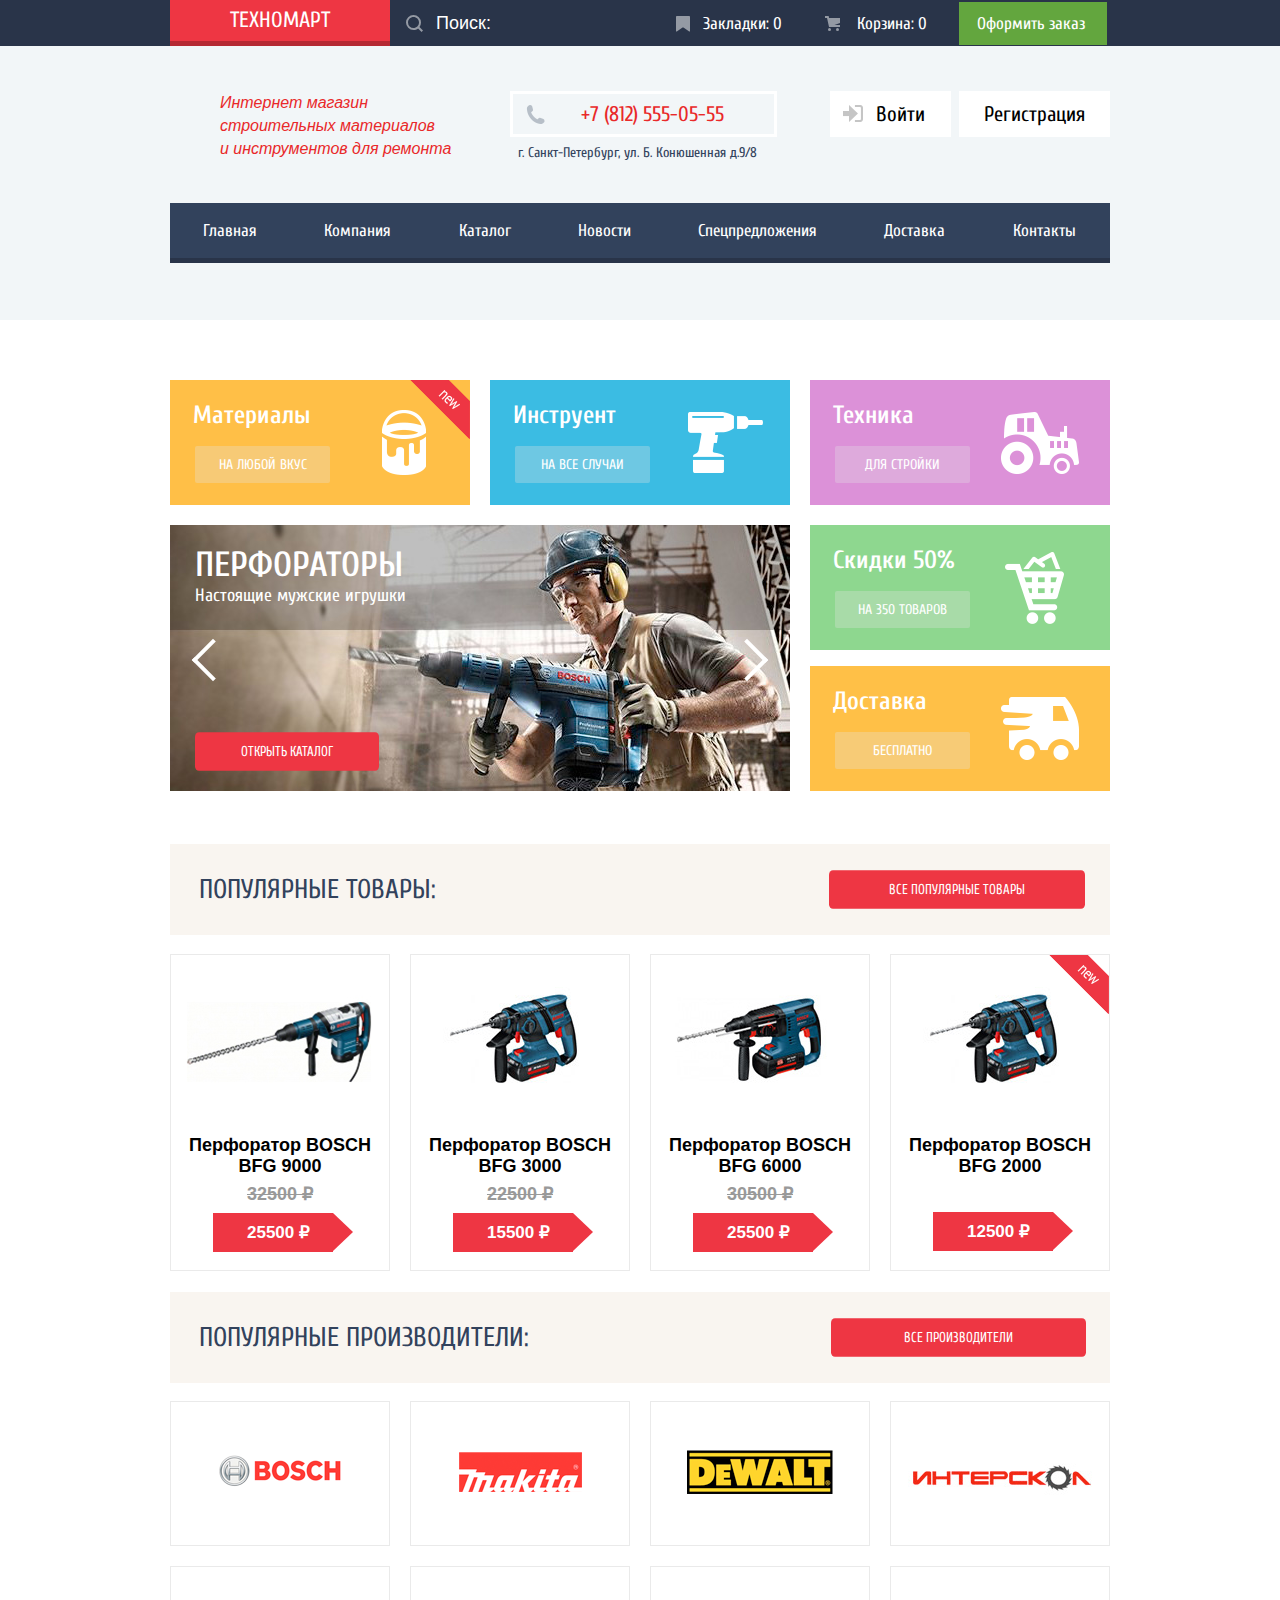
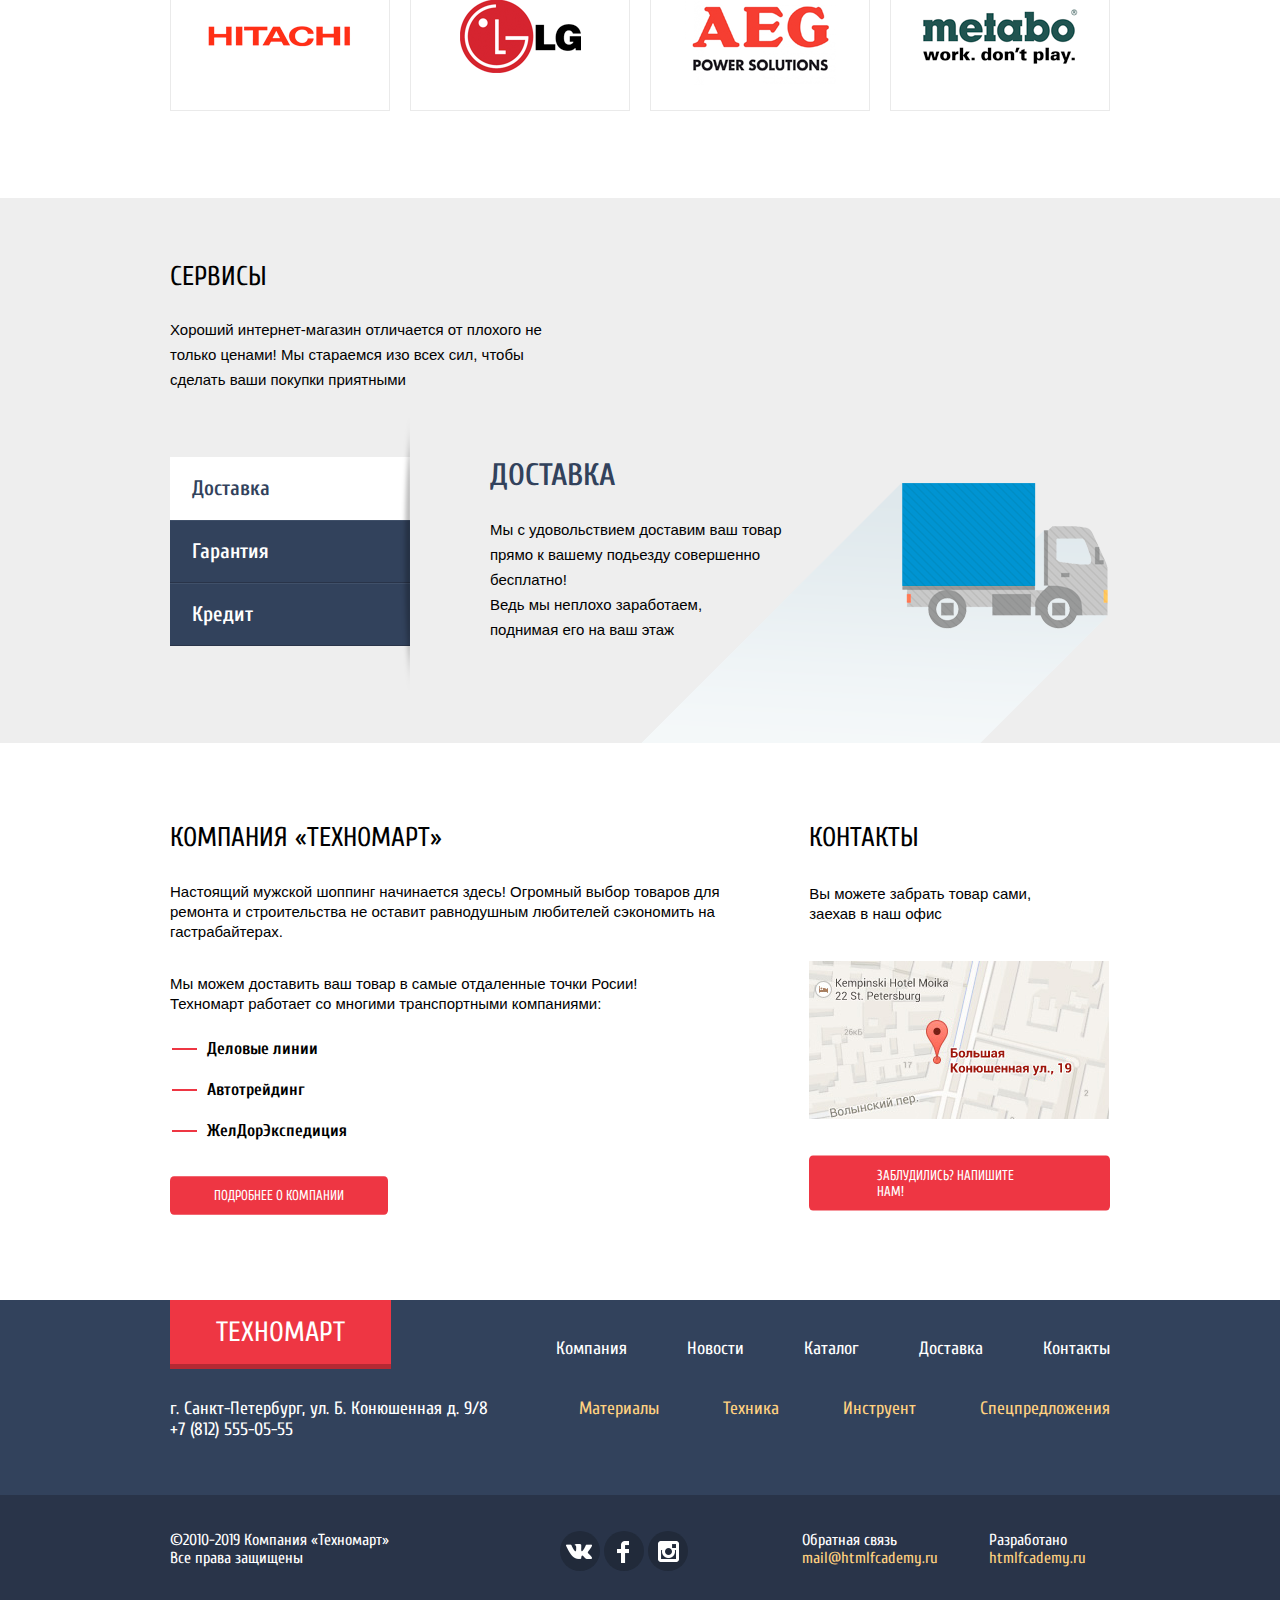
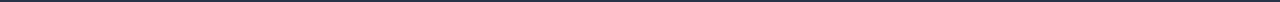
==== commit 2ab30cd2: "Итог на защиту #2" ====
--- a/index.html
+++ b/index.html
@@ -44,7 +44,7 @@
         <div class="container wr-header">
         <h2 class="visually-hidden">Навигация по сайту</h2>
         <p class="shop-description">Интернет магазин<br>строительных материалов<br>и инструментов для ремонта</p>
-        <div>
+        <div class="number">
           <span class="header-number">+7 (812) 555-05-55</span>
           <span>г. Санкт-Петербург, ул. Б. Конюшенная д.9/8</span>
         </div>
@@ -128,37 +128,37 @@
           </div>
         <ul class="perferator-list">
           <li>
-            <img src="img/perforator-3.png" alt="BFG 9000">
+            <img src="img/perforator-3.png" alt="BFG 9000" width="218" height="170">
             <span class="product-category">Перфоратор BOSCH BFG 9000</span>
             <span class="product-discount">32500 ₽</span>
             <span class="product-price">25500 ₽</span>
             <div class="actions">
-              <a class="checkout-order buy-item">Купить</a>
+              <a class="checkout-order buy-item" href="">Купить</a>
               <a class="bookmarks-item" href="">В закладки</a>
             </div>
           </li>
           <li>
-            <img src="img/perforator-1.jpg" alt="BFG 3000">
+            <img src="img/perforator-1.jpg" alt="BFG 3000" width="218" height="170">
             <span class="product-category">Перфоратор BOSCH BFG 3000</span>
             <span class="product-discount">22500 ₽</span>
             <span class="product-price">15500 ₽</span>
             <div class="actions">
-              <a class="checkout-order buy-item">Купить</a>
+              <a class="checkout-order buy-item" href="">Купить</a>
               <a class="bookmarks-item" href="">В закладки</a>
             </div>
           </li>
           <li>
-            <img src="img/perforator-2.jpg" alt="BFG 6000">
+            <img src="img/perforator-2.jpg" alt="BFG 6000" width="218" height="170">
             <span class="product-category">Перфоратор BOSCH BFG 6000</span>
             <span class="product-discount">30500 ₽</span>
             <span class="product-price">25500 ₽</span>
             <div class="actions">
-              <a class="checkout-order buy-item">Купить</a>
+              <a class="checkout-order buy-item" href="">Купить</a>
               <a class="bookmarks-item" href="">В закладки</a>
             </div>
           </li>
           <li class="no-discount new">
-            <img src="img/perforator-1.jpg" alt="BFG 2000">
+            <img src="img/perforator-1.jpg" alt="BFG 2000" width="218" height="170">
             <span class="product-category">Перфоратор BOSCH BFG 2000</span>
             <span class="product-price">12500 ₽</span>
             <div class="actions">
@@ -175,14 +175,14 @@
           <a href="#" class="button">Все производители</a>
         </div>
         <ul class="producers-list">
-          <li><a href=""><img src="img/bosch.png" alt="bosch"></a></li>
-          <li><a href=""><img src="img/makita.png" alt="makita"></a></li>
-          <li><a href=""><img src="img/dewalt.png" alt="dewalt"></a></li>
-          <li><a href=""><img src="img/interscol.png" alt="interscol"></a></li>
-          <li><a href=""><img src="img/hitachi.png" alt="hitachi.png"></a></li>
-          <li><a href=""><img src="img/lg.png" alt="lg.png"></a></li>
-          <li><a href=""><img src="img/aeg.png" alt="aeg"></a></li>
-          <li><a href=""><img src="img/metabo.png" alt="metabo"></a></li>
+          <li><a href=""><img src="img/bosch.png" alt="bosch" width="126" height="37"></a></li>
+          <li><a href=""><img src="img/makita.png" alt="makita" width="123" height="40"></a></li>
+          <li><a href=""><img src="img/dewalt.png" alt="dewalt" width="146" height="44"></a></li>
+          <li><a href=""><img src="img/interscol.png" alt="interscol" width="200" height="88"></a></li>
+          <li><a href=""><img src="img/hitachi.png" alt="hitachi.png" width="169" height="31"></a></li>
+          <li><a href=""><img src="img/lg.png" alt="lg.png" width="121" height="73"></a></li>
+          <li><a href=""><img src="img/aeg.png" alt="aeg" width="151" height="96"></a></li>
+          <li><a href=""><img src="img/metabo.png" alt="metabo" width="204" height="69"></a></li>
         </ul>
       </section>
       <section class="services">
@@ -244,7 +244,7 @@
       <div class="contact">
         <h3 class="title">Контакты</h3>
         <p>Вы можете забрать товар сами,<br> заехав в наш офис</p>
-        <a class="modal-link-map" href=""><img src="img/road-map-small.jpg" alt="Карта проезда"></a>
+        <a class="modal-link-map" href=""><img src="img/road-map-small.jpg" alt="Карта проезда" width="300" height="158"></a>
         <a class="modal-link-contact button" href="">Заблудились? Напишите нам!</a>
       </div>
       </section>
@@ -287,9 +287,9 @@
           </div>
           <div>
             <ul class="footer-social">
-              <li><a href="#"><img class="icon-social-vk" src="img/vk-icon.png" alt="вконтакте"></a></li>
-              <li><a href="#"><img class="icon-social-fb" src="img/fb-icon.png" alt="фейсбук"></a></li>
-              <li><a href="#"><img class="icon-social-ig" src="img/insta-icon.png" alt="инстаграм"></a></li>
+              <li><a href="#"><img class="icon-social-vk" src="img/vk-icon.png" alt="вконтакте" width="26" height="15"></a></li>
+              <li><a href="#"><img class="icon-social-fb" src="img/fb-icon.png" alt="фейсбук" width="12" height="22"></a></li>
+              <li><a href="#"><img class="icon-social-ig" src="img/insta-icon.png" alt="инстаграм" width="21" height="21"></a></li>
             </ul>
           </div>
           <div class="footer-feedback">
@@ -318,7 +318,7 @@
           </div>
         </div>
         <div class="form-text"><label for="your-text">Текст письма:</label>
-          <textarea name="your-text" rows="5" cols="30" placeholder="В свободной форме" required></textarea>
+          <textarea id="your-text" rows="5" cols="30" placeholder="В свободной форме" required></textarea>
         </div>
         <div class="bg-modal-email"><button class="button" type="submit" name="send" value="Отправить">Отправить</button></div>
       </form>
@@ -327,7 +327,7 @@
     <section class=" modal modal-map">
       <h2 class="visually-hidden">Как до нас добраться</h2>
       <div class="map-img modal-link-map"><a target="blank" href="https://yandex.by/maps/2/saint-petersburg/?ll=30.323055%2C59.938631&mode=search&ol=geo&ouri=ymapsbm1%3A%2F%2Fgeo%3Fll%3D30.323057%252C59.938633%26spn%3D0.001000%252C0.001000%26text%3D%25D0%25A0%25D0%25BE%25D1%2581%25D1%2581%25D0%25B8%25D1%258F%252C%2520%25D0%25A1%25D0%25B0%25D0%25BD%25D0%25BA%25D1%2582-%25D0%259F%25D0%25B5%25D1%2582%25D0%25B5%25D1%2580%25D0%25B1%25D1%2583%25D1%2580%25D0%25B3%252C%2520%25D0%2591%25D0%25BE%25D0%25BB%25D1%258C%25D1%2588%25D0%25B0%25D1%258F%2520%25D0%259A%25D0%25BE%25D0%25BD%25D1%258E%25D1%2588%25D0%25B5%25D0%25BD%25D0%25BD%25D0%25B0%25D1%258F%2520%25D1%2583%25D0%25BB%25D0%25B8%25D1%2586%25D0%25B0%252C%252019%252F8%2520&z=15">
-        <img src="img/road-map-big.jpg" alt="Офис компании по адресу ул. Большая Конюшенная 19/8, Санкт-Петербург"></a>
+        <img src="img/road-map-big.jpg" alt="Офис компании по адресу ул. Большая Конюшенная 19/8, Санкт-Петербург" width="940" height="446"></a>
       </div>
         <button  class="modal-close" type="button" name="close" value="Закрыть"></button>
     </section>
--- a/css/main.css
+++ b/css/main.css
@@ -19,7 +19,7 @@
 
 .container {
   max-width: 940px;
-  margin: auto;
+  margin: 0 auto;
   /* padding: 0 20px; */
 }
 
@@ -45,12 +45,13 @@
 }
 
 .navigation .header-logo {
-  font-family: 'Cuprum Regular', Arial, sans-serif;
+  font-family: 'Cuprum', Arial, sans-serif;
   font-size: 22px;
   text-transform: uppercase;
   font-stretch: condensed;
-  padding: 8px 54px;
+  padding: 8px 60px;
   margin-top: -1px;
+  /* color: #fff; */
   background-color: #ee3643;
   border-bottom: solid 5px #b52933;
 }
@@ -78,6 +79,7 @@
   outline: none;
   border: none;
   cursor: pointer;
+  width: 270px;
 }
 
 input[type="search"]::-webkit-input-placeholder {
@@ -99,7 +101,7 @@
 .search-icon  {
   content: '';
   position: absolute;
-  top: 15px;
+  top: 14px;
   right: 0;
   bottom: 0;
   left: 16px;
@@ -131,9 +133,16 @@
   display: -webkit-box;
   display: -ms-flexbox;
   display: flex;
-  width: 450px;
-}
-
+}
+
+.navigation ul li:nth-of-type(1) {
+  width: 149px;
+}
+.navigation ul li:nth-of-type(2) {
+  width: 150px;
+}.navigation ul li:nth-of-type(3) {
+  width: 148px;
+}
 .bookmarks,
 .basket,
 .basket-focus,
@@ -145,14 +154,12 @@
 
 .bookmarks {
   position: relative;
-  width: 151px;
   padding-left: 43px;
 }
 
 .basket,
 .basket-focus {
   position: relative;
-  width: 150px;
   padding-left: 48px;
 }
 
@@ -161,7 +168,6 @@
 }
 
 .checkout {
-  width: 149px;
   padding-left: 18px;
   background-color: #63a63e;
 }
@@ -177,7 +183,7 @@
 .bookmarks svg {
   content: '';
   position: absolute;
-  top: 15px;
+  top: 14px;
   right: 0;
   bottom: 0;
   left: 16px;
@@ -198,7 +204,7 @@
 .basket svg {
   content: '';
   position: absolute;
-  top: 15px;
+  top: 14px;
   right: 0;
   bottom: 0;
   left: 16px;
@@ -227,6 +233,13 @@
   opacity: 0.7;
 }
 
+.header-top a {
+  font-family: 'Cuprum', Arial, sans-serif;
+  font-size: 17px;
+  font-stretch: condensed;
+  color: #fff;
+}
+
 .header-top {
   background-color: #293449;
 }
@@ -241,6 +254,36 @@
   justify-content: space-between;
   padding-bottom: 40px;
   padding-top: 30px;
+}
+
+.number {
+  position: relative;
+  display: flex;
+  flex-direction: column;
+  padding-left: 29px;
+  padding-top: 15px;
+}
+
+.account {
+  display: flex;
+  flex-direction: column;
+}
+
+.authorized {
+  position: relative;
+  margin-top: 25px;
+  margin-bottom: 18px;
+  /* display: flex;
+  justify-content: space-between;
+  flex-direction: row; */
+}
+
+.user {
+  display: flex;
+  position: relative;
+  padding-left: 23px;
+  /* top: 65px;
+  right: 70px; */
 }
 
 .shop-description {
@@ -254,7 +297,252 @@
   padding-left: 50px;
 }
 
-.wr-header div {
+.header-number {
+  display: block;
+  font-family: 'Cuprum', Arial, sans-serif;
+  font-size: 21px;
+  font-stretch: condensed;
+  color: #e9292a;
+  padding-left: 68px;
+  padding-right: 50px;
+  padding-top: 8px;
+  padding-bottom: 8px;
+  margin-bottom: 7px;
+  border: 3px solid #fff;
+}
+
+.header-number+span {
+  font-family: 'Cuprum', Arial, sans-serif;
+  font-size: 14px;
+  font-stretch: condensed;
+  color: #32425c;
+  padding-left: 8px;
+}
+
+.header-number::before {
+  content: '';
+  position: absolute;
+  top: 29px;
+  right: 0;
+  bottom: 0;
+  left: 45px;
+  width: 23px;
+  height: 23px;
+  background-image: url('../img/icon-phone.png');
+  background-repeat: no-repeat;
+  background-position: 5% 0%;
+}
+
+.user-name {
+  padding-top: 11px;
+  padding-bottom: 11px;
+  padding-left: 48px;
+  padding-right: 83px;
+  /* position: absolute; */
+  margin-top: 12px;
+}
+
+.user-name::before {
+  content: '';
+  position: absolute;
+  top: 2px;
+  right: 0;
+  bottom: 0;
+  left: 8px;
+  width: 23px;
+  height: 23px;
+  background-image: url('../img/icon-user-peace.png');
+  background-repeat: no-repeat;
+  background-position: 100% 0;
+}
+
+.user-name:hover::before,
+.user-name:focus::before {
+  content: '';
+  position: absolute;
+  top: 2px;
+  right: 0;
+  bottom: 0;
+  left: 8px;
+  width: 23px;
+  height: 23px;
+  background-image: url('../img/icon-user-hover.png');
+  background-repeat: no-repeat;
+  background-position: 100% 0;
+  outline: none;
+}
+
+.user-name:active::before {
+  content: '';
+  position: absolute;
+  top: 2px;
+  right: 0;
+  bottom: 0;
+  left: 8px;
+  width: 23px;
+  height: 23px;
+  background-image: url('../img/icon-user-active.png');
+  background-repeat: no-repeat;
+  background-position: 100% 0;
+}
+
+.user-navigation a,
+.user-name {
+  font-family: 'Cuprum', Arial, sans-serif;
+  font-size: 21px;
+  text-align: center;
+  font-stretch: condensed;
+  color: #000;
+  background-color: #fff;
+  outline: none;
+}
+
+.user-navigation a:hover,
+.user-navigation a:focus {
+  color: #ee3643;
+  outline: none;
+}
+
+.user-navigation a:active,
+.user-name:active {
+  color: #b2b2b2;
+}
+
+.user-exit {
+  content: "";
+  position: absolute;
+  top: 4px;
+  right: 0;
+  bottom: 0;
+  left: 265px;
+  width: 23px;
+  height: 23px;
+  background-image: url('../img/icon-logout-peace.png');
+  background-repeat: no-repeat;
+  background-position: 100% 0;
+}
+
+.user-exit:hover,
+.user-exit:focus {
+  position: absolute;
+  top: 4px;
+  right: 0;
+  bottom: 0;
+  left: 265px;
+  width: 23px;
+  height: 23px;
+  background-image: url('../img/icon-logout-hover.png');
+  background-repeat: no-repeat;
+  background-position: 100% 0;
+  outline: none;
+}
+
+.user-exit:active {
+  position: absolute;
+  top: 4px;
+  right: 0;
+  bottom: 0;
+  left: 265px;
+  width: 23px;
+  height: 23px;
+  background-image: url('../img/icon-logout-active.png');
+  background-repeat: no-repeat;
+  background-position: 100% 0;
+}
+
+.user a {
+  font-family: 'Cuprum', Arial, sans-serif;
+  font-size: 16px;
+  text-decoration: underline;
+  font-stretch: condensed;
+  color: #32425c;
+}
+
+
+.user-orders {
+  padding-right: 32px;
+}
+
+.user-personal {
+  /* padding-right: 8px; */
+}
+
+.user-orders::after {
+  position: absolute;
+  content: "";
+  top: 9px;
+  left: 108px;
+  width: 4px;
+  height: 4px;
+  background-color: #32425c;
+  border-radius: 50%;
+}
+
+.user a:hover,
+.user a:focus {
+  color: #ee434f;
+  outline: none;
+}
+
+.user a:active {
+  color: #c5c5c5;
+}
+
+
+.user-navigation {
+  position: relative;
+  display: flex;
+  padding-top: 26px;
+  padding-left: 24px;
+  /* flex-direction: column; */
+}
+/* .user-name::before {
+  content: '';
+  position: absolute;
+  top: 13px;
+  right: 0;
+  bottom: 0;
+  left: 8px;
+  width: 23px;
+  height: 23px;
+  background-image: url('../img/icon-user-peace.png');
+  background-repeat: no-repeat;
+  background-position: 100% 0;
+}
+
+.user-name:hover::before,
+.user-name:focus::before {
+  content: '';
+  position: absolute;
+  top: 13px;
+  right: 0;
+  bottom: 0;
+  left: 8px;
+  width: 23px;
+  height: 23px;
+  background-image: url('../img/icon-user-hover.png');
+  background-repeat: no-repeat;
+  background-position: 100% 0;
+  outline: none;
+}
+
+.user-name:active::before {
+  content: '';
+  position: absolute;
+  top: 13px;
+  right: 0;
+  bottom: 0;
+  left: 8px;
+  width: 23px;
+  height: 23px;
+  background-image: url('../img/icon-user-active.png');
+  background-repeat: no-repeat;
+  background-position: 100% 0;
+} */
+
+
+
+/* .wr-header div {
   position: relative;
   display: flex;
   flex-direction: column;
@@ -275,8 +563,8 @@
 }
 
 .header-top a {
-  font-family: 'Cuprum Regular', Arial, sans-serif;
-  font-size: 18px;
+  font-family: 'Cuprum', Arial, sans-serif;
+  font-size: 17px;
   font-stretch: condensed;
   color: #fff;
 }
@@ -334,13 +622,23 @@
   color: #b2b2b2;
 }
 
+.account {
+  display: flex;
+  flex-direction: column;
+}
+
 .authorized {
   display: flex;
   justify-content: space-between;
   flex-direction: row;
-
-}
-
+}
+
+.user {
+  display: flex;
+  position: relative;
+  top: 65px;
+  right: 70px;
+}
 .user-name {
   padding-top: 11px;
   padding-bottom: 11px;
@@ -433,7 +731,9 @@
   background-image: url('../img/icon-logout-active.png');
   background-repeat: no-repeat;
   background-position: 100% 0;
-}
+} */
+
+
 
 .login-link {
   padding: 11px 26px;
@@ -444,10 +744,10 @@
 .login-link::before {
   content: '';
   position: absolute;
-  top: 27px;
-  right: 0;
-  bottom: 0;
-  left: 12px;
+  top: 29px;
+  right: 0;
+  bottom: 0;
+  left: 34px;
   width: 23px;
   height: 23px;
   background-image: url('../img/icon-entrance-peace.png');
@@ -459,10 +759,10 @@
 .login-link:focus::before {
   content: '';
   position: absolute;
-  top: 27px;
-  right: 0;
-  bottom: 0;
-  left: 12px;
+  top: 29px;
+  right: 0;
+  bottom: 0;
+  left: 34px;
   width: 23px;
   height: 23px;
   background-image: url('../img/icon-entrance-hover.png');
@@ -474,10 +774,10 @@
 .login-link:active::before {
   content: '';
   position: absolute;
-  top: 27px;
-  right: 0;
-  bottom: 0;
-  left: 12px;
+  top: 29px;
+  right: 0;
+  bottom: 0;
+  left: 34px;
   width: 23px;
   height: 23px;
   background-image: url('../img/icon-entrance-active.png');
@@ -489,58 +789,24 @@
   padding: 11px 25px;
 }
 
-.user a {
-  font-family: 'Cuprum Regular', Arial, sans-serif;
-  font-size: 16px;
-  text-decoration: underline;
-  font-stretch: condensed;
-  color: #32425c;
-}
-
-.user {
-  display: flex;
-  position: relative;
-  top: 65px;
-  right: 70px;
-}
-
-.user-orders {
-  padding-right: 32px;
-}
-
-.user-personal {
-  padding-right: 8px;
-}
-
-.user-orders::after {
-  position: absolute;
-  content: "";
-  top: 9px;
-  left: 89px;
-  width: 4px;
-  height: 4px;
-  background-color: #32425c;
-  border-radius: 50%;
-
-}
-
-.user a:hover,
-.user a:focus {
-  color: #ee434f;
-  outline: none;
-}
-
-.user a:active {
-  color: #c5c5c5;
+
+.site-navigation {
+  padding-top: 2px;
+  border-bottom: solid 5px #293449
 }
 
 .site-navigation a {
-  font-family: 'Cuprum Regular', Arial, sans-serif;
+  display: block;
+  font-family: 'Cuprum', Arial, sans-serif;
   font-size: 17px;
   text-decoration: none;
   font-stretch: condensed;
-  padding: 18px 34px;
+  padding: 18px;/*временно*/
+  padding-left: 33px;
   color: #fff;
+  background-color: #32425c;
+  width: 100%;
+  height: 100%;
 }
 
 .site-navigation a:hover,
@@ -552,8 +818,12 @@
   color: #c5c5c5;
   outline: none;
 }
-
-.site-navigation ul,
+.site-navigation ul {
+  display: flex;
+    /* justify-content: space-around; */
+    /* flex-grow: 1; */
+}
+
 .footer-site-navigation,
 .footer-shop-item {
   display: flex;
@@ -561,7 +831,7 @@
 }
 
 .site-navigation li  {
-  padding: 18px 0;
+  flex-grow: 1;
 }
 
 .main {
@@ -571,7 +841,7 @@
 .destination  p,
 .services p,
 .main-contact p {
-  font-family: 'PT Sans Regular', Arial, sans-serif;
+  font-family: 'PT Sans', Arial, sans-serif;
   font-size: 15px;
   font-weight: 400;
   line-height: 20px;
@@ -643,7 +913,7 @@
 }
 
 .main-navigation a {
-  font-family: 'PT Sans Regular', Arial, sans-serif;
+  font-family: 'PT Sans', Arial, sans-serif;
   font-size: 13px;
   color: #000;
   text-transform: uppercase;
@@ -658,7 +928,7 @@
 }
 
 .goods p {
-  font-family: 'Cuprum Bold', Arial, sans-serif;
+  font-family: 'Cuprum', Arial, sans-serif;
   font-size: 25px;
   font-weight: 600;
   padding-top: 21px;
@@ -670,8 +940,8 @@
 .goods {
   padding-top: 60px;
   padding-bottom: 33px;
-  display: flex;
-  flex-direction: column;
+  /* display: flex;
+  flex-direction: column; */
 }
 
 .goods-item-top {
@@ -681,7 +951,7 @@
 
 .wr-goods {
   display: flex;
-  flex-direction: row;
+  /* flex-direction: row; */
   padding-top: 20px;
 }
 .goods-item-bottom {
@@ -780,7 +1050,7 @@
 }
 
 .slider h3 {
-  font-family: 'Cuprum Bold', Arial, sans-serif;
+  font-family: 'Cuprum', Arial, sans-serif;
   font-size: 35px;
   font-weight: 600;
   text-transform: uppercase;
@@ -790,7 +1060,7 @@
 }
 
 .slider p {
-  font-family: 'Cuprum Regular', Arial, sans-serif;
+  font-family: 'Cuprum', Arial, sans-serif;
   font-size: 18px;
   font-weight: 400;
   padding: 0;
@@ -847,7 +1117,7 @@
   background-color: #32425c;
   border-top: 1px solid #405069;
   border-bottom: 1px solid #293449;
-  font-family: 'Cuprum Bold', Arial, sans-serif;
+  font-family: 'Cuprum', Arial, sans-serif;
   font-size: 21px;
   font-weight: 600;
   font-stretch: condensed;
@@ -926,7 +1196,7 @@
 }
 
 .store-nav a {
-  font-family: 'Cuprum Regular', Arial, sans-serif;
+  font-family: 'Cuprum', Arial, sans-serif;
   font-size: 14px;
   font-weight: 400;
   text-transform: uppercase;
@@ -937,12 +1207,12 @@
 .bt-store {
   display: inline-block;
   width: 135px;
-  height: 40px;
+  /* height: 40px; */
   background-color: rgba(229, 229, 229, .3);;
   text-align: center;
   padding: 10px;
   margin-left: 25px;
-  margin-top: 17px;
+  margin-top: 16px;
   border-radius: 2px;
 }
 
@@ -997,7 +1267,7 @@
 }
 
 .title {
-  font-family: 'Cuprum Regular', Arial, sans-serif;
+  font-family: 'Cuprum', Arial, sans-serif;
   font-size: 27px;
   font-weight: 400;
   text-transform: uppercase;
@@ -1042,7 +1312,7 @@
 }
 
 .filtres p {
-  font-family: 'PT Sans Regular', Arial, sans-serif;
+  font-family: 'PT Sans', Arial, sans-serif;
   font-size: 14px;
   font-weight: 400;
   text-transform: uppercase;
@@ -1141,7 +1411,7 @@
 }
 
 .price-controls input {
-  font-family: 'PT Sans Regular', Arial, sans-serif;
+  font-family: 'PT Sans', Arial, sans-serif;
   font-size: 16px;
   text-align: center;
   color: #000;
@@ -1158,7 +1428,7 @@
 }
 
 .filter legend {
-  font-family: 'PT Sans Bold', Arial, sans-serif;
+  font-family: 'PT Sans', Arial, sans-serif;
   font-size: 17px;
   font-weight: 700;
   text-transform: uppercase;
@@ -1181,10 +1451,13 @@
   padding-bottom: 73px;
 }
 
-.filter li {
-  font-family: 'Cuprum Regular', Arial, sans-serif;
+.filter-product li,
+.filter-power li {
+  font-family: "PT Sans", "Arial", sans-serif;
+  font-weight: 400;
   font-size: 15px;
   text-transform: uppercase;
+  cursor: pointer;
 }
 
 .filter ul {
@@ -1306,11 +1579,11 @@
 }
 
 .no-discount .product-price {
-  margin-top: 30px;
+  margin-top: 29px;
 }
 
 .product-category {
-  font-family: 'PT Sans Bold', Arial, sans-serif;
+  font-family: 'PT Sans', Arial, sans-serif;
   font-size: 18px;
   font-weight: 700;
   font-stretch: condensed;
@@ -1319,7 +1592,7 @@
 }
 
 .product-discount {
-  font-family: 'PT Sans Bold', Arial, sans-serif;
+  font-family: 'PT Sans', Arial, sans-serif;
   font-size: 18px;
   font-weight: 700;
   color: #999;
@@ -1328,7 +1601,7 @@
 
 .product-price {
   position: relative;
-  font-family: 'PT Sans Bold', Arial, sans-serif;
+  font-family: 'PT Sans', Arial, sans-serif;
   font-size: 17px;
   font-weight: 700;
   width: 120px;
@@ -1463,10 +1736,6 @@
   background-position: 100% 0;
 }
 
-.perferator-list img {
-  width: 218px;
-}
-
 .producers-list {
   display: flex;
   flex-flow: row wrap;
@@ -1514,6 +1783,7 @@
   padding: 9px;
   margin-top: 20px;
   border-radius: 3px;
+  width: 700px;
   background-color: #f7f3ec;
 }
 
@@ -1522,7 +1792,7 @@
 }
 
 .sorting p {
-  font-family: 'PT Sans Regular', Arial, sans-serif;
+  font-family: 'PT Sans', Arial, sans-serif;
   font-size: 14px;
   font-weight: 400;
   text-transform: uppercase;
@@ -1535,7 +1805,7 @@
 }
 
 .sorting-list a {
-  font-family: 'PT Sans Regular', Arial, sans-serif;
+  font-family: 'PT Sans', Arial, sans-serif;
   font-size: 14px;
   font-weight: 400;
   text-transform: uppercase;
@@ -1575,44 +1845,44 @@
   outline: none;
 }
 
-.sorting-button .button:nth-child(1) {
+.sorting-button .button:first-child {
   border: 6px solid #f7f3ec;
   border-bottom: 11px solid #b2b2b2;
   cursor: pointer;
   outline: none;
   position: absolute;
-  top: -2px;
+  top: -11px;
   right: -39px;
 }
 
-.sorting-button .button:nth-child(2) {
+.sorting-button .button:last-child {
   border: 6px solid #f7f3ec;
   border-top: 11px solid #b2b2b2;
   cursor: pointer;
   outline: none;
   position: absolute;
-  top: 5px;
+  top: -4px;
   right: -71px;
 }
 
-.sorting-button .button:nth-child(1):hover,
-.sorting-button .button:nth-child(1):focus {
+.sorting-button .button:first-child:hover,
+.sorting-button .button:first-child:focus {
   border: 6px solid #f7f3ec;
   border-bottom: 11px solid #000;
 }
 
-.sorting-list .button:nth-child(2):hover,
-.sorting-list .button:nth-child(2):focus {
+.sorting-button .button:last-child:hover,
+.sorting-button .button:last-child:focus {
   border: 6px solid #f7f3ec;
   border-top: 11px solid #000;
 }
 
-.sorting-button .button:nth-child(1):active {
+.sorting-button .button:first-child:active {
   border: 6px solid #f7f3ec;
   border-bottom: 11px solid #ee3643;
 }
 
-.sorting-list .button:nth-child(2):active {
+.sorting-button .button:last-child:active {
   border: 6px solid #f7f3ec;
   border-top: 11px solid #ee3643;
 }
@@ -1632,59 +1902,59 @@
 }
 
 .product-list li {
-  margin-bottom: 19px;
+  margin-bottom: 24px;
   margin-right: 20px;
 }
 
 .pagination {
-  padding-top: 37px;
-  padding-bottom: 61px;
+  padding-top: 40px;
+  padding-bottom: 70px;
+  padding-left: 236px;
 }
 
 .pagination-list {
   display: flex;
-  padding-left: 239px;
-}
-
-.pagination a {
-  font-family: 'PT Sans Regular', Arial, sans-serif;
+}
+
+.pagination-item  {
+  font-family: 'PT Sans', Arial, sans-serif;
   font-size: 13px;
   font-weight: 400;
   text-transform: uppercase;
   font-stretch: condensed;
-  color: #000;
-  outline: none;
-}
-
-.pagination li {
-  padding: 9px 16px;
+  padding: 11px 16px;
   border: 1px solid #e5e5e5;
   margin: 0 4px;
   border-radius: 3px;
+  color: #000;
+  outline: none;
 }
 
 .pagination-list .next {
-  padding: 9px 33px;
-}
-
-.pagination-list li:hover,
+  padding: 11px 33px;
+}
+
+.pagination-item:hover,
 .filtres .submit:hover,
-.pagination-list li:focus,
+.pagination-item:focus,
 .filtres .submit:focus {
   border: 1px solid #bdc6ca;
   outline: none;
 }
 
-.pagination-list li:active {
+.pagination-item:active {
   border: 1px solid #ee3643;
 }
 
 .pagination-list .current {
+  color: #e5e5e5;
   background: #ee3643;
+  border: 1px solid #ee3643;
+  border-radius: 5px;
 }
 
 .subtitle {
-  font-family: 'Cuprum Regular', Arial, sans-serif;
+  font-family: 'Cuprum', Arial, sans-serif;
   font-size: 30px;
   font-weight: 400;
   text-transform: uppercase;
@@ -1693,7 +1963,7 @@
 }
 
 .headline-title {
-  font-family: 'Cuprum Regular', Arial, sans-serif;
+  font-family: 'Cuprum', Arial, sans-serif;
   font-size: 31px;
   font-weight: 600;
   text-transform: uppercase;
@@ -1711,7 +1981,7 @@
 }
 
 .partners p {
-  padding: 15px 0px 18px;
+  padding: 13px 0px 19px;
 }
 
 .partners h3,
@@ -1720,7 +1990,7 @@
 }
 
 .partners-list li {
-  font-family: 'Cuprum Bold', Arial, sans-serif;
+  font-family: 'Cuprum', Arial, sans-serif;
   font-size: 17px;
   font-weight: 700;
   line-height: 20px;
@@ -1769,7 +2039,7 @@
 .modal-email .button,
 .wr-modal-order-card .button,
 .services-bg-item .button  {
-  font-family: 'Cuprum Regular', Arial, sans-serif;
+  font-family: 'Cuprum', Arial, sans-serif;
   font-size: 13px;
   font-weight: 400;
   text-transform: uppercase;
@@ -1788,25 +2058,25 @@
 
 .product .button {
   display: inline-block;
-  padding: 10px 51px;
+  padding: 10px 60px;
   margin-right: 25px;
 }
 
 .producers .button {
   display: inline-block;
-  padding: 10px 66px;
+  padding: 10px 73px;
   margin-right: 24px;
 }
 
 .partners .button {
   display: inline-block;
-  padding: 10px 39px;
+  padding: 10px 44px;
 }
 
 .contact .button:last-child {
   display: inline-block;
-  padding: 10px 61px;
-  margin-top: 37px;
+  padding: 10px 68px;
+  margin-top: 35px;
 }
 
 .button:hover {
@@ -1820,7 +2090,7 @@
 
 .filtres .submit {
   display: inline-block;
-  font-family: 'Cuprum Regular', Arial, sans-serif;
+  font-family: 'Cuprum', Arial, sans-serif;
   font-size: 13px;
   font-weight: 400;
   text-transform: uppercase;
@@ -1837,7 +2107,7 @@
 .main-contact {
   display: flex;
   justify-content: space-between;
-  margin-top: 59px;
+  margin-top: 63px;
   margin-bottom: 87px;
 }
 
@@ -1858,7 +2128,7 @@
 }
 
 .footer-navigation .footer-logo {
-  font-family: 'Cuprum Regular', Arial, sans-serif;
+  font-family: 'Cuprum', Arial, sans-serif;
   font-size: 28px;
   text-transform: uppercase;
   font-stretch: condensed;
@@ -1868,11 +2138,11 @@
 }
 
 .footer-logo {
-  padding: 15px 39px;
+  padding: 16px 46px;
 }
 
 .footer-top a {
-  font-family: 'Cuprum Regular', Arial, sans-serif;
+  font-family: 'Cuprum', Arial, sans-serif;
   font-size: 18px;
   font-stretch: condensed;
   color: #fff;
@@ -1912,14 +2182,14 @@
 }
 
 .footer-contact p {
-  font-family: 'Cuprum Regular', Arial, sans-serif;
+  font-family: 'Cuprum', Arial, sans-serif;
   font-size: 18px;
   font-stretch: condensed;
   color: #fff;
 }
 
 .footer-shop-item a {
-  font-family: 'Cuprum Regular', Arial, sans-serif;
+  font-family: 'Cuprum', Arial, sans-serif;
   font-size: 18px;
   font-stretch: condensed;
   color: #ffd180;
@@ -1962,7 +2232,7 @@
 .footer-development a,
 .footer-feedback a,
 .footer-feedback p {
-  font-family: 'Cuprum Regular', Arial, sans-serif;
+  font-family: 'Cuprum', Arial, sans-serif;
   font-size: 16px;
   font-stretch: condensed;
   color: #fff;
@@ -1981,7 +2251,7 @@
 
 .footer-social {
   display: flex;
-  padding-left: 111px;
+  padding-left: 118px;
 }
 
 .footer-feedback {
@@ -2047,7 +2317,7 @@
 }
 
 .modal-email label {
-  font-family: 'Cuprum Bold', Arial, sans-serif;
+  font-family: 'Cuprum', Arial, sans-serif;
   font-size: 17px;
   font-weight: 700;
   line-height: 20px;
@@ -2064,7 +2334,7 @@
 
 .form-text {
   display: flex;
-  justify-content: baseline;
+  /* justify-content: baseline; */
   flex-direction: column;
   margin-left: 60px;
 }
@@ -2170,7 +2440,7 @@
 }
 
 .modal-order-card p {
-  font-family: 'Cuprum Regular', Arial, sans-serif;
+  font-family: 'Cuprum', Arial, sans-serif;
   font-size: 30px;
   font-weight: 400;
   font-stretch: condensed;
@@ -2219,8 +2489,8 @@
 /*события*/
 .modal-error {
   -webkit-animation: shake 0.6s;
+  -webkit-animation-duration: 0.6s;
   animation: shake 0.6s;
-  -webkit-animation-duration: 0.6s;
   animation-duration: 0.6s;
 }
 
@@ -2275,7 +2545,6 @@
 }
 
 @-webkit-keyframes shake {
-
   0%,
   100% {
     -webkit-transform: translateX(0);
@@ -2301,7 +2570,6 @@
 }
 
 @keyframes shake {
-
   0%,
   100% {
     -webkit-transform: translateX(0);
@@ -2328,8 +2596,8 @@
 
 .modal-error {
   -webkit-animation: shake 0.6s;
+  -webkit-animation-duration: 0.6s;
   animation: shake 0.6s;
-  -webkit-animation-duration: 0.6s;
   animation-duration: 0.6s;
 }
 
